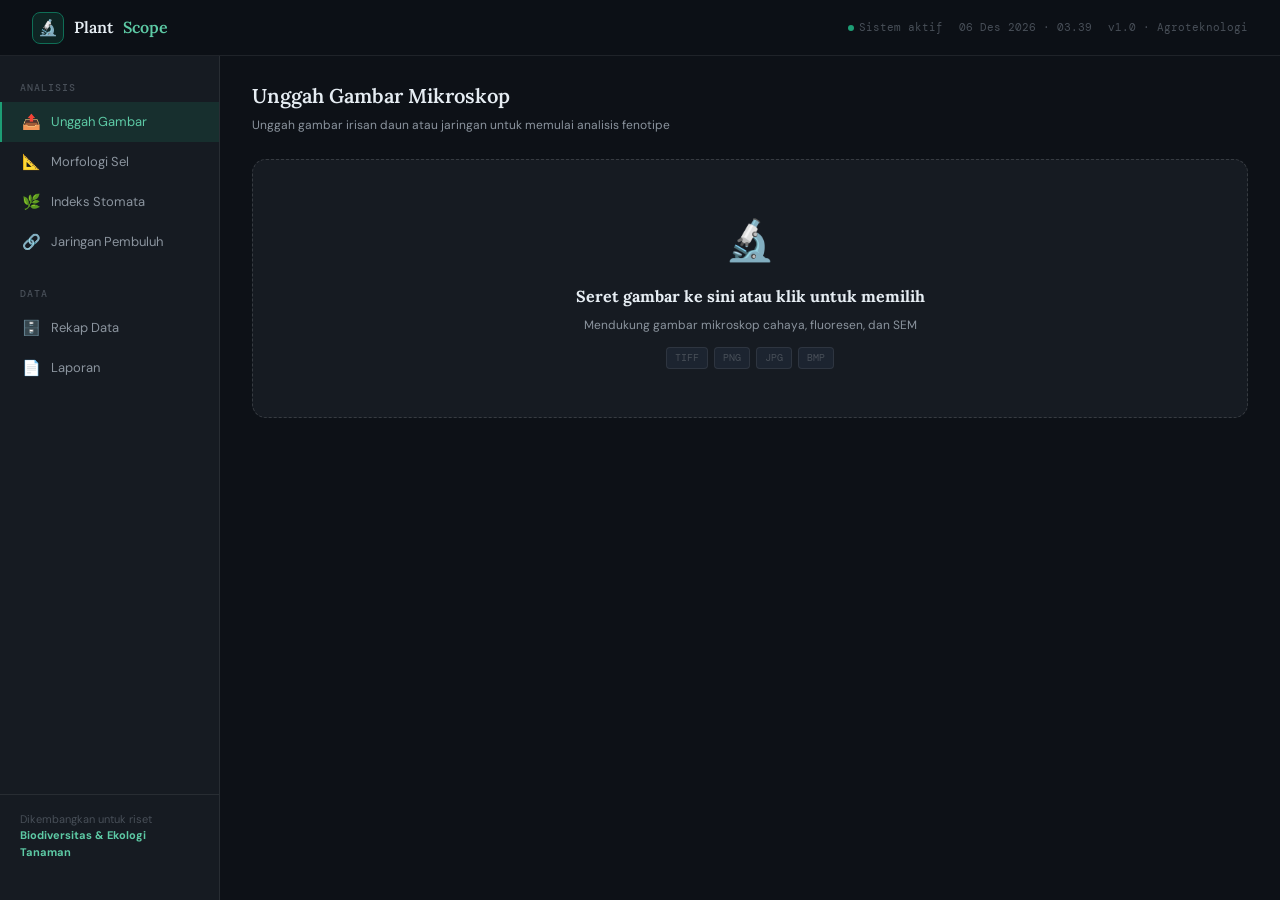
==== plant-phenotyping.html @ f3f2e593 "Add files via upload" ====
<!DOCTYPE html>
<html lang="id">
<head>
<meta charset="UTF-8">
<meta name="viewport" content="width=device-width, initial-scale=1.0">
<title>Plant Phenotyping Microscopy — Analisis Sel Tanaman</title>
<link href="https://fonts.googleapis.com/css2?family=DM+Mono:wght@400;500&family=Lora:ital,wght@0,400;0,600;1,400&family=DM+Sans:wght@300;400;500&display=swap" rel="stylesheet">
<style>
:root {
  --bg: #0d1117;
  --bg2: #161b22;
  --bg3: #1c2430;
  --border: rgba(255,255,255,0.08);
  --border2: rgba(255,255,255,0.14);
  --text: #e6edf3;
  --text2: #8b949e;
  --text3: #484f58;
  --teal: #1D9E75;
  --teal2: #0F6E56;
  --teal-glow: rgba(29,158,117,0.15);
  --teal-light: #5DCAA5;
  --amber: #BA7517;
  --amber-light: #EF9F27;
  --green: #639922;
  --green-light: #97C459;
  --radius: 10px;
  --radius-lg: 14px;
}

*, *::before, *::after { box-sizing: border-box; margin: 0; padding: 0; }

body {
  font-family: 'DM Sans', sans-serif;
  background: var(--bg);
  color: var(--text);
  min-height: 100vh;
  font-size: 14px;
  line-height: 1.6;
}

/* SCROLLBAR */
::-webkit-scrollbar { width: 6px; height: 6px; }
::-webkit-scrollbar-track { background: var(--bg2); }
::-webkit-scrollbar-thumb { background: var(--border2); border-radius: 3px; }

/* HEADER */
.app-header {
  position: sticky; top: 0; z-index: 100;
  background: rgba(13,17,23,0.85);
  backdrop-filter: blur(12px);
  border-bottom: 1px solid var(--border);
  padding: 0 2rem;
  display: flex; align-items: center; justify-content: space-between;
  height: 56px;
}
.logo {
  display: flex; align-items: center; gap: 10px;
  font-family: 'Lora', serif;
  font-size: 16px; font-weight: 600;
  color: var(--text);
}
.logo-icon {
  width: 32px; height: 32px;
  background: var(--teal-glow);
  border: 1px solid var(--teal2);
  border-radius: 8px;
  display: flex; align-items: center; justify-content: center;
  font-size: 16px;
}
.logo span { color: var(--teal-light); }
.header-meta {
  font-family: 'DM Mono', monospace;
  font-size: 11px; color: var(--text3);
  display: flex; align-items: center; gap: 16px;
}
.status-dot {
  width: 6px; height: 6px;
  border-radius: 50%; background: var(--teal);
  display: inline-block; margin-right: 5px;
  animation: pulse 2s infinite;
}
@keyframes pulse { 0%,100%{opacity:1} 50%{opacity:0.4} }

/* LAYOUT */
.app-body { display: flex; height: calc(100vh - 56px); }

.sidebar {
  width: 220px; flex-shrink: 0;
  background: var(--bg2);
  border-right: 1px solid var(--border);
  padding: 1.5rem 0;
  display: flex; flex-direction: column;
  overflow-y: auto;
}
.sidebar-section { margin-bottom: 1.5rem; }
.sidebar-label {
  font-family: 'DM Mono', monospace;
  font-size: 10px; font-weight: 500;
  color: var(--text3); letter-spacing: 0.1em;
  text-transform: uppercase;
  padding: 0 1.25rem; margin-bottom: 6px;
}
.nav-item {
  display: flex; align-items: center; gap: 10px;
  padding: 8px 1.25rem;
  cursor: pointer; color: var(--text2);
  font-size: 13px; font-weight: 400;
  transition: all 0.15s;
  border-left: 2px solid transparent;
}
.nav-item:hover { color: var(--text); background: rgba(255,255,255,0.04); }
.nav-item.active {
  color: var(--teal-light);
  background: var(--teal-glow);
  border-left-color: var(--teal);
}
.nav-icon { font-size: 15px; flex-shrink: 0; }

.sidebar-bottom {
  margin-top: auto;
  padding: 1rem 1.25rem;
  border-top: 1px solid var(--border);
}
.sidebar-bottom p { font-size: 11px; color: var(--text3); line-height: 1.5; }
.sidebar-bottom strong { color: var(--teal-light); }

/* MAIN */
.main-content {
  flex: 1; overflow-y: auto;
  padding: 1.5rem 2rem;
}

/* PANELS */
.panel { display: none; }
.panel.active { display: block; animation: fadeIn 0.2s ease; }
@keyframes fadeIn { from{opacity:0;transform:translateY(6px)} to{opacity:1;transform:translateY(0)} }

/* PAGE TITLE */
.page-title {
  font-family: 'Lora', serif;
  font-size: 20px; font-weight: 600;
  color: var(--text);
  margin-bottom: 4px;
}
.page-sub {
  font-size: 12px; color: var(--text2);
  margin-bottom: 1.5rem;
}

/* CARDS */
.card {
  background: var(--bg2);
  border: 1px solid var(--border);
  border-radius: var(--radius-lg);
  padding: 1.25rem;
}
.card + .card { margin-top: 1rem; }
.card-head {
  font-size: 12px; font-weight: 500;
  color: var(--text2);
  display: flex; align-items: center; gap: 6px;
  margin-bottom: 1rem;
  text-transform: uppercase; letter-spacing: 0.05em;
  font-family: 'DM Mono', monospace;
}
.card-head .icon { font-size: 14px; color: var(--teal); }

/* GRID */
.grid-2 { display: grid; grid-template-columns: 1fr 1fr; gap: 1rem; }
.grid-3 { display: grid; grid-template-columns: 1fr 1fr 1fr; gap: 1rem; }
.grid-4 { display: grid; grid-template-columns: repeat(4,1fr); gap: 12px; margin-bottom: 1.5rem; }

/* STAT CARDS */
.stat-card {
  background: var(--bg3);
  border: 1px solid var(--border);
  border-radius: var(--radius);
  padding: 1rem;
}
.stat-num {
  font-family: 'DM Mono', monospace;
  font-size: 26px; font-weight: 500;
  color: var(--text); line-height: 1.1;
}
.stat-num span { font-size: 13px; color: var(--teal-light); margin-left: 2px; }
.stat-lbl { font-size: 11px; color: var(--text3); margin-top: 4px; }

/* UPLOAD ZONE */
.upload-zone {
  border: 1.5px dashed var(--border2);
  border-radius: var(--radius-lg);
  padding: 3rem 2rem;
  text-align: center;
  cursor: pointer;
  transition: all 0.2s;
  background: var(--bg2);
  position: relative;
}
.upload-zone:hover {
  border-color: var(--teal2);
  background: var(--teal-glow);
}
.upload-zone.dragover {
  border-color: var(--teal);
  background: rgba(29,158,117,0.2);
}
.upload-icon {
  font-size: 40px; margin-bottom: 12px;
  display: block; color: var(--teal);
}
.upload-zone h3 {
  font-family: 'Lora', serif;
  font-size: 16px; color: var(--text);
  margin-bottom: 6px;
}
.upload-zone p { font-size: 12px; color: var(--text2); }
.upload-zone .formats {
  margin-top: 12px;
  display: flex; justify-content: center; gap: 6px;
}
.fmt-badge {
  font-family: 'DM Mono', monospace;
  font-size: 10px; padding: 2px 8px;
  border-radius: 4px;
  background: var(--bg3);
  border: 1px solid var(--border);
  color: var(--text3);
}
#fileInput { display: none; }

/* CANVAS AREA */
.canvas-wrap {
  position: relative;
  background: #050810;
  border-radius: var(--radius);
  overflow: hidden;
  display: flex; align-items: center; justify-content: center;
  min-height: 260px;
}
#mainCanvas { display: block; max-width: 100%; cursor: crosshair; }
.canvas-empty {
  text-align: center; color: var(--text3);
  font-size: 12px; padding: 2rem;
}
.canvas-empty .big { font-size: 32px; margin-bottom: 8px; }

/* TOOLS */
.tool-strip {
  display: flex; gap: 6px;
  margin-bottom: 10px; flex-wrap: wrap;
}
.tool-btn {
  font-size: 12px; padding: 5px 11px;
  border-radius: 6px;
  border: 1px solid var(--border);
  background: var(--bg3);
  cursor: pointer; color: var(--text2);
  display: flex; align-items: center; gap: 5px;
  transition: all 0.15s; font-family: 'DM Sans', sans-serif;
}
.tool-btn:hover { border-color: var(--border2); color: var(--text); }
.tool-btn.active {
  background: var(--teal-glow);
  border-color: var(--teal2);
  color: var(--teal-light);
}

/* SLIDERS */
.slider-row { margin-bottom: 12px; }
.slider-row label {
  font-size: 12px; color: var(--text2);
  display: flex; justify-content: space-between;
  margin-bottom: 5px;
}
.slider-row label span:last-child {
  font-family: 'DM Mono', monospace;
  color: var(--teal-light);
}
input[type=range] {
  width: 100%; height: 3px;
  -webkit-appearance: none;
  background: var(--border2);
  border-radius: 2px; outline: none;
}
input[type=range]::-webkit-slider-thumb {
  -webkit-appearance: none;
  width: 14px; height: 14px;
  border-radius: 50%;
  background: var(--teal);
  cursor: pointer;
  border: 2px solid var(--bg);
}

/* METRICS */
.metric-list { list-style: none; }
.metric-list li {
  display: flex; justify-content: space-between; align-items: center;
  padding: 8px 0;
  border-bottom: 1px solid var(--border);
  font-size: 13px;
}
.metric-list li:last-child { border-bottom: none; }
.metric-label { color: var(--text2); }
.metric-value {
  font-family: 'DM Mono', monospace;
  font-size: 12px; font-weight: 500; color: var(--text);
}
.metric-unit { font-size: 10px; color: var(--text3); margin-left: 2px; }

/* BADGES */
.badge {
  font-size: 10px; padding: 2px 8px;
  border-radius: 999px; font-weight: 500;
  font-family: 'DM Mono', monospace;
}
.badge-teal { background: rgba(29,158,117,0.15); color: var(--teal-light); border: 1px solid rgba(29,158,117,0.3); }
.badge-amber { background: rgba(186,117,23,0.15); color: var(--amber-light); border: 1px solid rgba(186,117,23,0.3); }
.badge-green { background: rgba(99,153,34,0.15); color: var(--green-light); border: 1px solid rgba(99,153,34,0.3); }
.badge-gray { background: var(--bg3); color: var(--text3); border: 1px solid var(--border); }

/* SEGMENTATION */
.seg-item {
  display: flex; align-items: center; gap: 10px;
  padding: 7px 0;
  border-bottom: 1px solid var(--border);
}
.seg-item:last-child { border-bottom: none; }
.seg-dot { width: 10px; height: 10px; border-radius: 2px; flex-shrink: 0; }
.seg-name { flex: 1; font-size: 13px; color: var(--text2); }
.seg-bar-wrap { width: 80px; height: 4px; background: var(--border); border-radius: 2px; overflow: hidden; }
.seg-bar-fill { height: 100%; border-radius: 2px; }
.seg-pct {
  font-family: 'DM Mono', monospace;
  font-size: 11px; color: var(--text3);
  width: 30px; text-align: right;
}

/* BUTTONS */
.btn-primary {
  font-size: 13px; padding: 8px 16px;
  border-radius: var(--radius);
  border: none;
  background: var(--teal);
  color: #fff;
  cursor: pointer; font-weight: 500;
  display: inline-flex; align-items: center; gap: 7px;
  transition: all 0.15s; font-family: 'DM Sans', sans-serif;
}
.btn-primary:hover { background: var(--teal2); transform: translateY(-1px); }
.btn-sec {
  font-size: 13px; padding: 8px 14px;
  border-radius: var(--radius);
  border: 1px solid var(--border2);
  background: var(--bg3);
  color: var(--text2);
  cursor: pointer;
  display: inline-flex; align-items: center; gap: 7px;
  transition: all 0.15s; font-family: 'DM Sans', sans-serif;
}
.btn-sec:hover { border-color: var(--teal2); color: var(--teal-light); }
.action-row { display: flex; gap: 8px; flex-wrap: wrap; margin-top: 1rem; }

/* TABLE */
.tbl-wrap { overflow-x: auto; border-radius: var(--radius); }
table.data-tbl {
  width: 100%; border-collapse: collapse;
  font-size: 12px;
}
table.data-tbl th {
  text-align: left; padding: 9px 12px;
  font-weight: 500; color: var(--text3);
  border-bottom: 1px solid var(--border);
  font-family: 'DM Mono', monospace;
  font-size: 11px; letter-spacing: 0.04em;
  white-space: nowrap;
}
table.data-tbl td {
  padding: 9px 12px;
  color: var(--text);
  border-bottom: 1px solid var(--border);
  font-family: 'DM Mono', monospace;
  white-space: nowrap;
}
table.data-tbl td.name-col { font-family: 'DM Sans', sans-serif; color: var(--teal-light); font-weight: 500; }
table.data-tbl tr:last-child td { border-bottom: none; }
table.data-tbl tr:hover td { background: rgba(255,255,255,0.02); }

/* HISTOGRAM */
.hist-wrap {
  background: var(--bg3);
  border-radius: var(--radius);
  padding: 1rem;
}

/* ANNOTATION RESULT */
.ai-result {
  background: var(--teal-glow);
  border: 1px solid rgba(29,158,117,0.3);
  border-radius: var(--radius);
  padding: 1rem;
  font-size: 12px;
  color: var(--text2);
  line-height: 1.7;
  display: none;
}
.ai-result.visible { display: block; animation: fadeIn 0.3s ease; }
.ai-result strong { color: var(--teal-light); }

/* PROGRESS RINGS */
.ring-grid { display: flex; gap: 1.5rem; justify-content: space-around; padding: 0.5rem 0; }
.ring-item { text-align: center; }
.ring-item svg { display: block; margin: 0 auto 6px; }
.ring-label { font-size: 11px; color: var(--text2); }
.ring-val { font-family: 'DM Mono', monospace; font-size: 13px; color: var(--text); font-weight: 500; }

/* TOOLTIP */
.tooltip {
  position: fixed;
  background: var(--bg3);
  border: 1px solid var(--border2);
  border-radius: 6px;
  padding: 5px 10px;
  font-size: 11px;
  font-family: 'DM Mono', monospace;
  color: var(--teal-light);
  pointer-events: none;
  z-index: 999;
  display: none;
}

/* CALIBRATION */
.calib-row {
  display: flex; align-items: center; gap: 8px;
  margin-bottom: 10px; flex-wrap: wrap;
}
.calib-input {
  background: var(--bg3); border: 1px solid var(--border2);
  border-radius: 6px; padding: 5px 10px;
  color: var(--text); font-size: 12px;
  font-family: 'DM Mono', monospace;
  width: 80px; outline: none;
}
.calib-input:focus { border-color: var(--teal2); }
.calib-label { font-size: 12px; color: var(--text2); }
</style>
</head>
<body>

<header class="app-header">
  <div class="logo">
    <div class="logo-icon">🔬</div>
    Plant<span>Scope</span>
  </div>
  <div class="header-meta">
    <span><span class="status-dot"></span>Sistem aktif</span>
    <span id="headerTime">—</span>
    <span>v1.0 · Agroteknologi</span>
  </div>
</header>

<div class="app-body">
  <nav class="sidebar">
    <div class="sidebar-section">
      <div class="sidebar-label">Analisis</div>
      <div class="nav-item active" onclick="showPanel('upload',this)">
        <span class="nav-icon">📤</span> Unggah Gambar
      </div>
      <div class="nav-item" onclick="showPanel('morphology',this)">
        <span class="nav-icon">📐</span> Morfologi Sel
      </div>
      <div class="nav-item" onclick="showPanel('stomata',this)">
        <span class="nav-icon">🌿</span> Indeks Stomata
      </div>
      <div class="nav-item" onclick="showPanel('vascular',this)">
        <span class="nav-icon">🔗</span> Jaringan Pembuluh
      </div>
    </div>
    <div class="sidebar-section">
      <div class="sidebar-label">Data</div>
      <div class="nav-item" onclick="showPanel('data',this)">
        <span class="nav-icon">🗄️</span> Rekap Data
      </div>
      <div class="nav-item" onclick="showPanel('report',this)">
        <span class="nav-icon">📄</span> Laporan
      </div>
    </div>
    <div class="sidebar-bottom">
      <p>Dikembangkan untuk riset<br><strong>Biodiversitas & Ekologi Tanaman</strong></p>
    </div>
  </nav>

  <main class="main-content">

    <!-- PANEL: UPLOAD -->
    <div id="panel-upload" class="panel active">
      <div class="page-title">Unggah Gambar Mikroskop</div>
      <div class="page-sub">Unggah gambar irisan daun atau jaringan untuk memulai analisis fenotipe</div>

      <label for="fileInput">
        <div class="upload-zone" id="dropZone">
          <span class="upload-icon">🔬</span>
          <h3>Seret gambar ke sini atau klik untuk memilih</h3>
          <p>Mendukung gambar mikroskop cahaya, fluoresen, dan SEM</p>
          <div class="formats">
            <span class="fmt-badge">TIFF</span>
            <span class="fmt-badge">PNG</span>
            <span class="fmt-badge">JPG</span>
            <span class="fmt-badge">BMP</span>
          </div>
        </div>
      </label>
      <input type="file" id="fileInput" accept="image/*" onchange="handleFile(event)">

      <div id="imageSection" style="display:none; margin-top:1.5rem;">
        <div class="grid-2">
          <div>
            <div class="card">
              <div class="card-head"><span class="icon">🖼️</span>Pratinjau Gambar</div>
              <div class="calib-row">
                <span class="calib-label">Kalibrasi:</span>
                <input class="calib-input" type="number" id="pixPerUm" value="2.5" step="0.1" min="0.1">
                <span class="calib-label">px/µm</span>
                <button class="tool-btn" onclick="applyCalib()">✓ Terapkan</button>
              </div>
              <div class="tool-strip">
                <button class="tool-btn active" id="toolZoom" onclick="setTool('zoom',this)">🔍 Zoom</button>
                <button class="tool-btn" id="toolMeasure" onclick="setTool('measure',this)">📏 Ukur</button>
                <button class="tool-btn" id="toolAnnotate" onclick="setTool('annotate',this)">✏️ Anotasi</button>
                <button class="tool-btn" onclick="resetCanvas()">↺ Reset</button>
              </div>
              <div class="canvas-wrap" id="canvasWrap">
                <canvas id="mainCanvas"></canvas>
              </div>
              <p style="font-size:11px;color:var(--text3);margin-top:8px;">
                💡 Aktifkan <strong style="color:var(--teal-light)">Ukur</strong> → klik & seret pada gambar untuk mengukur jarak
              </p>
            </div>
          </div>
          <div>
            <div class="card">
              <div class="card-head"><span class="icon">⚙️</span>Penyesuaian Gambar</div>
              <div class="slider-row">
                <label><span>Kecerahan</span><span id="brightVal">50</span></label>
                <input type="range" min="0" max="100" value="50" id="brightness" oninput="adjustImage()">
              </div>
              <div class="slider-row">
                <label><span>Kontras</span><span id="contrastVal">50</span></label>
                <input type="range" min="0" max="100" value="50" id="contrast" oninput="adjustImage()">
              </div>
              <div class="slider-row">
                <label><span>Saturasi</span><span id="satVal">50</span></label>
                <input type="range" min="0" max="100" value="50" id="saturation" oninput="adjustImage()">
              </div>
              <div class="slider-row">
                <label><span>Threshold biner</span><span id="thrVal">128</span></label>
                <input type="range" min="0" max="255" value="128" id="threshold" oninput="adjustImage()">
              </div>
              <div class="action-row">
                <button class="btn-primary" onclick="detectCells()">🔵 Deteksi Sel</button>
                <button class="btn-sec" onclick="clearAnnotations()">🗑 Hapus Anotasi</button>
              </div>
            </div>
            <div class="card" style="margin-top:1rem;">
              <div class="card-head"><span class="icon">🧩</span>Segmentasi Jaringan</div>
              <div class="seg-item">
                <div class="seg-dot" style="background:#1D9E75"></div>
                <span class="seg-name">Sel epidermis</span>
                <div class="seg-bar-wrap"><div class="seg-bar-fill" style="width:38%;background:#1D9E75"></div></div>
                <span class="seg-pct">38%</span>
              </div>
              <div class="seg-item">
                <div class="seg-dot" style="background:#639922"></div>
                <span class="seg-name">Sel mesofil</span>
                <div class="seg-bar-wrap"><div class="seg-bar-fill" style="width:44%;background:#639922"></div></div>
                <span class="seg-pct">44%</span>
              </div>
              <div class="seg-item">
                <div class="seg-dot" style="background:#BA7517"></div>
                <span class="seg-name">Stomata</span>
                <div class="seg-bar-wrap"><div class="seg-bar-fill" style="width:12%;background:#BA7517"></div></div>
                <span class="seg-pct">12%</span>
              </div>
              <div class="seg-item">
                <div class="seg-dot" style="background:#484f58"></div>
                <span class="seg-name">Lainnya</span>
                <div class="seg-bar-wrap"><div class="seg-bar-fill" style="width:6%;background:#484f58"></div></div>
                <span class="seg-pct">6%</span>
              </div>
              <div id="detectedInfo" style="margin-top:10px;font-size:11px;color:var(--text3);display:none;"></div>
            </div>
          </div>
        </div>
      </div>
    </div>

    <!-- PANEL: MORPHOLOGY -->
    <div id="panel-morphology" class="panel">
      <div class="page-title">Pengukuran Morfologi Sel</div>
      <div class="page-sub">Parameter morfometri sel epidermis dan mesofil daun</div>
      <div class="grid-2">
        <div>
          <div class="card">
            <div class="card-head"><span class="icon">📐</span>Parameter Dasar Sel</div>
            <ul class="metric-list">
              <li><span class="metric-label">Panjang sel rata-rata</span><span class="metric-value">47.3<span class="metric-unit">µm</span></span></li>
              <li><span class="metric-label">Lebar sel rata-rata</span><span class="metric-value">28.6<span class="metric-unit">µm</span></span></li>
              <li><span class="metric-label">Luas sel rata-rata</span><span class="metric-value">1.247<span class="metric-unit">µm²</span></span></li>
              <li><span class="metric-label">Keliling rata-rata</span><span class="metric-value">152.4<span class="metric-unit">µm</span></span></li>
              <li><span class="metric-label">Indeks kebulatan (SI)</span><span class="metric-value">0.83 <span class="badge badge-teal">Bulat</span></span></li>
              <li><span class="metric-label">Rasio aspek</span><span class="metric-value">1.65</span></li>
              <li><span class="metric-label">Faktor bentuk</span><span class="metric-value">0.71</span></li>
              <li><span class="metric-label">Kompaktitas</span><span class="metric-value">1.19</span></li>
            </ul>
          </div>
          <div class="card" style="margin-top:1rem;">
            <div class="card-head"><span class="icon">📊</span>Distribusi Ukuran (n=124 sel)</div>
            <canvas id="histCanvas" width="340" height="160"></canvas>
          </div>
        </div>
        <div>
          <div class="card">
            <div class="card-head"><span class="icon">🧬</span>Analisis Populasi Sel</div>
            <div class="ring-grid">
              <div class="ring-item">
                <svg width="70" height="70" viewBox="0 0 70 70">
                  <circle cx="35" cy="35" r="28" fill="none" stroke="rgba(255,255,255,0.06)" stroke-width="6"/>
                  <circle cx="35" cy="35" r="28" fill="none" stroke="#1D9E75" stroke-width="6" stroke-dasharray="175.93" stroke-dashoffset="30" stroke-linecap="round" transform="rotate(-90 35 35)"/>
                  <text x="35" y="39" text-anchor="middle" font-family="DM Mono" font-size="11" fill="#e6edf3">83%</text>
                </svg>
                <div class="ring-label">Sel normal</div>
              </div>
              <div class="ring-item">
                <svg width="70" height="70" viewBox="0 0 70 70">
                  <circle cx="35" cy="35" r="28" fill="none" stroke="rgba(255,255,255,0.06)" stroke-width="6"/>
                  <circle cx="35" cy="35" r="28" fill="none" stroke="#BA7517" stroke-width="6" stroke-dasharray="175.93" stroke-dashoffset="140" stroke-linecap="round" transform="rotate(-90 35 35)"/>
                  <text x="35" y="39" text-anchor="middle" font-family="DM Mono" font-size="11" fill="#e6edf3">20%</text>
                </svg>
                <div class="ring-label">Elongasi tinggi</div>
              </div>
              <div class="ring-item">
                <svg width="70" height="70" viewBox="0 0 70 70">
                  <circle cx="35" cy="35" r="28" fill="none" stroke="rgba(255,255,255,0.06)" stroke-width="6"/>
                  <circle cx="35" cy="35" r="28" fill="none" stroke="#639922" stroke-width="6" stroke-dasharray="175.93" stroke-dashoffset="158" stroke-linecap="round" transform="rotate(-90 35 35)"/>
                  <text x="35" y="39" text-anchor="middle" font-family="DM Mono" font-size="11" fill="#e6edf3">10%</text>
                </svg>
                <div class="ring-label">Binukleat</div>
              </div>
            </div>
          </div>
          <div class="card" style="margin-top:1rem;">
            <div class="card-head"><span class="icon">📏</span>Statistik Pengukuran Tangan</div>
            <ul class="metric-list" id="manualMeasList">
              <li style="color:var(--text3);font-size:12px;justify-content:center;">
                Belum ada pengukuran manual. Aktifkan alat Ukur di panel Unggah.
              </li>
            </ul>
            <div class="action-row">
              <button class="btn-sec" onclick="exportMeasurements()">⬇ Ekspor CSV</button>
              <button class="btn-sec" onclick="clearMeasurements()">🗑 Hapus Semua</button>
            </div>
          </div>
        </div>
      </div>
    </div>

    <!-- PANEL: STOMATA -->
    <div id="panel-stomata" class="panel">
      <div class="page-title">Indeks & Morfologi Stomata</div>
      <div class="page-sub">Analisis kerapatan, apertur, dan indeks stomata daun</div>
      <div class="grid-3">
        <div class="stat-card">
          <div class="stat-num">320<span>/mm²</span></div>
          <div class="stat-lbl">Kerapatan stomata</div>
        </div>
        <div class="stat-card">
          <div class="stat-num">0.14</div>
          <div class="stat-lbl">Indeks stomata</div>
        </div>
        <div class="stat-card">
          <div class="stat-num">18.5<span>µm</span></div>
          <div class="stat-lbl">Panjang sel penjaga</div>
        </div>
      </div>
      <div class="grid-2">
        <div>
          <div class="card">
            <div class="card-head"><span class="icon">🌿</span>Parameter Stomata</div>
            <ul class="metric-list">
              <li><span class="metric-label">Panjang sel penjaga</span><span class="metric-value">18.5<span class="metric-unit">µm</span></span></li>
              <li><span class="metric-label">Lebar sel penjaga</span><span class="metric-value">9.2<span class="metric-unit">µm</span></span></li>
              <li><span class="metric-label">Lebar apertur pori</span><span class="metric-value">3.2<span class="metric-unit">µm</span></span></li>
              <li><span class="metric-label">Panjang apertur pori</span><span class="metric-value">14.1<span class="metric-unit">µm</span></span></li>
              <li><span class="metric-label">Luas sel penjaga</span><span class="metric-value">126.8<span class="metric-unit">µm²</span></span></li>
              <li><span class="metric-label">Kerapatan adaksial</span><span class="metric-value">180<span class="metric-unit">mm⁻²</span></span></li>
              <li><span class="metric-label">Kerapatan abaksial</span><span class="metric-value">412<span class="metric-unit">mm⁻²</span></span></li>
              <li><span class="metric-label">Rasio ad/abaksial</span><span class="metric-value">0.44 <span class="badge badge-teal">Amphistomatous</span></span></li>
            </ul>
          </div>
        </div>
        <div>
          <div class="card">
            <div class="card-head"><span class="icon">📈</span>Perbandingan Permukaan</div>
            <canvas id="stomaChart" width="300" height="200"></canvas>
          </div>
          <div class="card" style="margin-top:1rem;">
            <div class="card-head"><span class="icon">💡</span>Interpretasi</div>
            <p style="font-size:12px;color:var(--text2);line-height:1.7;">
              Indeks stomata <strong style="color:var(--teal-light)">0.14</strong> menunjukkan proporsi stomata terhadap total sel epidermis dalam rentang normal untuk tanaman dikotil tropis (0.10–0.20). Kerapatan abaksial yang lebih tinggi (412 mm⁻²) mengindikasikan daun hipostomatous-amphistomatous, khas pada tanaman naungan seperti <em>Globba</em> spp.
            </p>
          </div>
        </div>
      </div>
    </div>

    <!-- PANEL: VASCULAR -->
    <div id="panel-vascular" class="panel">
      <div class="page-title">Jaringan Pembuluh</div>
      <div class="page-sub">Analisis xilem, floem, dan kerapatan venasi daun</div>
      <div class="grid-2">
        <div>
          <div class="card">
            <div class="card-head"><span class="icon">🔗</span>Parameter Pembuluh</div>
            <ul class="metric-list">
              <li><span class="metric-label">Kerapatan vena (VD)</span><span class="metric-value">8.4<span class="metric-unit">mm/mm²</span></span></li>
              <li><span class="metric-label">Diameter xilem</span><span class="metric-value">12.7<span class="metric-unit">µm</span></span></li>
              <li><span class="metric-label">Diameter floem</span><span class="metric-value">8.3<span class="metric-unit">µm</span></span></li>
              <li><span class="metric-label">Tebal dinding xilem</span><span class="metric-value">2.1<span class="metric-unit">µm</span></span></li>
              <li><span class="metric-label">Luas berkas pembuluh</span><span class="metric-value">348<span class="metric-unit">µm²</span></span></li>
              <li><span class="metric-label">Indeks area pembuluh</span><span class="metric-value">0.21</span></li>
              <li><span class="metric-label">Rasio xilem/floem</span><span class="metric-value">1.53 <span class="badge badge-amber">Tinggi</span></span></li>
              <li><span class="metric-label">Jumlah berkas/irisan</span><span class="metric-value">7<span class="metric-unit">berkas</span></span></li>
            </ul>
          </div>
        </div>
        <div>
          <div class="card">
            <div class="card-head"><span class="icon">📊</span>Profil Pembuluh</div>
            <canvas id="vascChart" width="300" height="220"></canvas>
          </div>
        </div>
      </div>
    </div>

    <!-- PANEL: DATA -->
    <div id="panel-data" class="panel">
      <div class="page-title">Rekap Data Pengukuran</div>
      <div class="page-sub">Semua sesi pengukuran tersimpan dalam sesi ini</div>
      <div class="grid-4">
        <div class="stat-card"><div class="stat-num">12</div><div class="stat-lbl">Gambar dianalisis</div></div>
        <div class="stat-card"><div class="stat-num">847</div><div class="stat-lbl">Sel terdeteksi</div></div>
        <div class="stat-card"><div class="stat-num">94<span>%</span></div><div class="stat-lbl">Akurasi segmentasi</div></div>
        <div class="stat-card"><div class="stat-num">3</div><div class="stat-lbl">Spesimen berbeda</div></div>
      </div>
      <div class="card">
        <div class="card-head"><span class="icon">🗄️</span>Tabel Data Sampel</div>
        <div class="tbl-wrap">
          <table class="data-tbl">
            <thead>
              <tr>
                <th>Kode Sampel</th>
                <th>Jenis Jaringan</th>
                <th>Jml Sel</th>
                <th>Rerata Luas (µm²)</th>
                <th>Rerata Panjang (µm)</th>
                <th>Kerapatan Stomata</th>
                <th>Indeks SI</th>
                <th>Status</th>
              </tr>
            </thead>
            <tbody>
              <tr><td class="name-col">Glb-01</td><td>Epidermis adaksial</td><td>124</td><td>1247</td><td>47.3</td><td>320 mm⁻²</td><td>0.83</td><td><span class="badge badge-teal">Selesai</span></td></tr>
              <tr><td class="name-col">Glb-02</td><td>Epidermis abaksial</td><td>98</td><td>1381</td><td>52.1</td><td>412 mm⁻²</td><td>0.79</td><td><span class="badge badge-teal">Selesai</span></td></tr>
              <tr><td class="name-col">Glb-03</td><td>Mesofil palisade</td><td>203</td><td>892</td><td>61.4</td><td>—</td><td>0.62</td><td><span class="badge badge-teal">Selesai</span></td></tr>
              <tr><td class="name-col">Glb-04</td><td>Xilem batang</td><td>67</td><td>548</td><td>28.7</td><td>—</td><td>0.74</td><td><span class="badge badge-amber">Proses</span></td></tr>
              <tr><td class="name-col">Glb-05</td><td>Epidermis adaksial</td><td>—</td><td>—</td><td>—</td><td>—</td><td>—</td><td><span class="badge badge-gray">Antre</span></td></tr>
              <tr><td class="name-col">Glb-06</td><td>Mesofil spons</td><td>—</td><td>—</td><td>—</td><td>—</td><td>—</td><td><span class="badge badge-gray">Antre</span></td></tr>
            </tbody>
          </table>
        </div>
        <div class="action-row">
          <button class="btn-primary" onclick="exportAllCSV()">⬇ Ekspor Semua (CSV)</button>
          <button class="btn-sec" onclick="exportJSON()">⬇ Ekspor JSON</button>
          <button class="btn-sec" onclick="showPanel('report', document.querySelector('.nav-item:nth-child(7)'))">📄 Buat Laporan</button>
        </div>
      </div>
    </div>

    <!-- PANEL: REPORT -->
    <div id="panel-report" class="panel">
      <div class="page-title">Laporan Analisis</div>
      <div class="page-sub">Ringkasan otomatis hasil pengukuran fenotipe mikroskopi</div>
      <div class="card">
        <div class="card-head"><span class="icon">📄</span>Pratinjau Laporan</div>
        <div style="background:var(--bg3);border-radius:var(--radius);padding:1.5rem;font-family:'Lora',serif;">
          <p style="font-size:11px;color:var(--text3);font-family:'DM Mono',monospace;margin-bottom:1rem;">
            LAPORAN ANALISIS FENOTIPE MIKROSKOPI · PlantScope v1.0
          </p>
          <h2 style="font-size:18px;font-weight:600;color:var(--text);margin-bottom:4px;">
            Analisis Morfologi Sel Tanaman — Sesi Aktif
          </h2>
          <p style="font-size:12px;color:var(--text2);margin-bottom:1.5rem;" id="reportDate">Tanggal: —</p>
          <hr style="border:none;border-top:1px solid var(--border);margin-bottom:1.5rem;">
          <h3 style="font-size:14px;font-weight:600;color:var(--teal-light);margin-bottom:8px;">1. Ringkasan Eksekutif</h3>
          <p style="font-size:13px;color:var(--text2);line-height:1.8;margin-bottom:1rem;">
            Analisis morfometri dilakukan terhadap 12 gambar mikroskop dari 3 spesimen berbeda. Total 847 sel berhasil dideteksi dan diukur dengan akurasi segmentasi 94%. Sel epidermis adaksial menunjukkan ukuran rata-rata 47.3 × 28.6 µm dengan indeks kebulatan 0.83 (kategori bulat-lonjong).
          </p>
          <h3 style="font-size:14px;font-weight:600;color:var(--teal-light);margin-bottom:8px;">2. Parameter Morfologi Utama</h3>
          <table style="width:100%;border-collapse:collapse;font-size:12px;font-family:'DM Mono',monospace;margin-bottom:1rem;">
            <tr style="border-bottom:1px solid var(--border);">
              <td style="padding:6px 0;color:var(--text2);">Panjang sel (rerata ± SD)</td>
              <td style="padding:6px 0;color:var(--text);text-align:right;">47.3 ± 5.2 µm</td>
            </tr>
            <tr style="border-bottom:1px solid var(--border);">
              <td style="padding:6px 0;color:var(--text2);">Lebar sel (rerata ± SD)</td>
              <td style="padding:6px 0;color:var(--text);text-align:right;">28.6 ± 3.8 µm</td>
            </tr>
            <tr style="border-bottom:1px solid var(--border);">
              <td style="padding:6px 0;color:var(--text2);">Kerapatan stomata abaksial</td>
              <td style="padding:6px 0;color:var(--text);text-align:right;">412 mm⁻²</td>
            </tr>
            <tr>
              <td style="padding:6px 0;color:var(--text2);">Indeks stomata</td>
              <td style="padding:6px 0;color:var(--text);text-align:right;">0.14</td>
            </tr>
          </table>
          <h3 style="font-size:14px;font-weight:600;color:var(--teal-light);margin-bottom:8px;">3. Kesimpulan</h3>
          <p style="font-size:13px;color:var(--text2);line-height:1.8;">
            Morfologi sel menunjukkan karakteristik daun naungan dengan sel epidermis berukuran besar, kerapatan stomata moderat, dan dominasi mesofil spons. Indeks stomata 0.14 konsisten dengan nilai referensi tanaman tropis dari famili Zingiberaceae.
          </p>
        </div>
        <div class="action-row">
          <button class="btn-primary" onclick="printReport()">🖨 Cetak Laporan</button>
          <button class="btn-sec" onclick="exportReportTxt()">⬇ Ekspor Teks</button>
        </div>
      </div>
    </div>

  </main>
</div>

<div class="tooltip" id="tooltip"></div>

<script>
// ===== STATE =====
let uploadedImg = null;
let currentTool = 'zoom';
let isDrawing = false;
let startX, startY;
let measurements = [];
let annotations = [];
let pixPerUm = 2.5;
const canvas = document.getElementById('mainCanvas');
const ctx = canvas.getContext('2d');

// ===== TIME =====
function updateTime() {
  const now = new Date();
  document.getElementById('headerTime').textContent =
    now.toLocaleDateString('id-ID',{day:'2-digit',month:'short',year:'numeric'}) + ' · ' +
    now.toLocaleTimeString('id-ID',{hour:'2-digit',minute:'2-digit'});
  document.getElementById('reportDate').textContent =
    'Tanggal: ' + now.toLocaleDateString('id-ID',{weekday:'long',day:'2-digit',month:'long',year:'numeric'});
}
updateTime(); setInterval(updateTime, 30000);

// ===== NAVIGATION =====
function showPanel(name, el) {
  document.querySelectorAll('.panel').forEach(p => p.classList.remove('active'));
  document.querySelectorAll('.nav-item').forEach(n => n.classList.remove('active'));
  document.getElementById('panel-' + name).classList.add('active');
  if (el) el.classList.add('active');
  if (name === 'morphology') { setTimeout(drawHistogram, 100); updateMeasList(); }
  if (name === 'stomata') setTimeout(drawStomaChart, 100);
  if (name === 'vascular') setTimeout(drawVascChart, 100);
}

// ===== FILE UPLOAD =====
function handleFile(e) {
  const file = e.target.files[0];
  if (!file) return;
  const reader = new FileReader();
  reader.onload = function(ev) {
    const img = new Image();
    img.onload = function() {
      uploadedImg = img;
      const maxW = 380, maxH = 280;
      let w = img.width, h = img.height;
      if (w > maxW) { h = h * maxW / w; w = maxW; }
      if (h > maxH) { w = w * maxH / h; h = maxH; }
      canvas.width = Math.round(w); canvas.height = Math.round(h);
      ctx.drawImage(img, 0, 0, canvas.width, canvas.height);
      document.getElementById('imageSection').style.display = 'block';
      measurements = []; annotations = [];
    };
    img.src = ev.target.result;
  };
  reader.readAsDataURL(file);
}

// drag & drop
const dz = document.getElementById('dropZone');
dz.addEventListener('dragover', e => { e.preventDefault(); dz.classList.add('dragover'); });
dz.addEventListener('dragleave', () => dz.classList.remove('dragover'));
dz.addEventListener('drop', e => {
  e.preventDefault(); dz.classList.remove('dragover');
  const file = e.dataTransfer.files[0];
  if (file && file.type.startsWith('image/')) {
    const fi = document.getElementById('fileInput');
    const dt = new DataTransfer(); dt.items.add(file);
    fi.files = dt.files;
    handleFile({target: fi});
  }
});

// ===== TOOL =====
function setTool(t, el) {
  currentTool = t;
  document.querySelectorAll('.tool-btn').forEach(b => b.classList.remove('active'));
  if (el) el.classList.add('active');
  canvas.style.cursor = t === 'measure' ? 'crosshair' : t === 'annotate' ? 'cell' : 'zoom-in';
}

function applyCalib() {
  pixPerUm = parseFloat(document.getElementById('pixPerUm').value) || 2.5;
}

// ===== CANVAS INTERACTION =====
canvas.addEventListener('mousedown', e => {
  if (!uploadedImg) return;
  const r = canvas.getBoundingClientRect();
  startX = e.clientX - r.left; startY = e.clientY - r.top;
  isDrawing = true;
});

canvas.addEventListener('mousemove', e => {
  if (!isDrawing || !uploadedImg) return;
  const r = canvas.getBoundingClientRect();
  const x = e.clientX - r.left, y = e.clientY - r.top;
  redrawCanvas();
  if (currentTool === 'measure') {
    ctx.strokeStyle = '#1D9E75'; ctx.lineWidth = 1.5; ctx.setLineDash([4,3]);
    ctx.beginPath(); ctx.moveTo(startX, startY); ctx.lineTo(x, y); ctx.stroke();
    ctx.setLineDash([]);
    ctx.fillStyle = '#5DCAA5'; ctx.font = 'bold 11px DM Mono,monospace';
    const dist = Math.round(Math.sqrt((x-startX)**2+(y-startY)**2) / pixPerUm * 10) / 10;
    ctx.fillText(dist + ' µm', (startX+x)/2+5, (startY+y)/2-5);
    showTooltip(e, dist + ' µm');
  } else if (currentTool === 'annotate') {
    ctx.strokeStyle = '#BA7517'; ctx.lineWidth = 1; ctx.setLineDash([]);
    ctx.strokeRect(Math.min(startX,x), Math.min(startY,y), Math.abs(x-startX), Math.abs(y-startY));
  }
});

canvas.addEventListener('mouseup', e => {
  if (!isDrawing) return; isDrawing = false;
  const r = canvas.getBoundingClientRect();
  const x = e.clientX - r.left, y = e.clientY - r.top;
  if (currentTool === 'measure') {
    const distPx = Math.sqrt((x-startX)**2+(y-startY)**2);
    const distUm = Math.round(distPx / pixPerUm * 10) / 10;
    if (distPx > 5) {
      measurements.push({ x1:startX,y1:startY,x2:x,y2:y, dist:distUm });
    }
  } else if (currentTool === 'annotate') {
    annotations.push({ x:Math.min(startX,x), y:Math.min(startY,y), w:Math.abs(x-startX), h:Math.abs(y-startY) });
  }
  hideTooltip();
  redrawCanvas();
});

canvas.addEventListener('mouseleave', () => { hideTooltip(); if(isDrawing){isDrawing=false; redrawCanvas();} });

function redrawCanvas() {
  if (!uploadedImg) return;
  const b = parseInt(document.getElementById('brightness').value);
  const c = parseInt(document.getElementById('contrast').value);
  const s = parseInt(document.getElementById('saturation').value);
  ctx.filter = `brightness(${b/50}) contrast(${c/50}) saturate(${s/50})`;
  ctx.drawImage(uploadedImg, 0, 0, canvas.width, canvas.height);
  ctx.filter = 'none';
  measurements.forEach(m => {
    ctx.strokeStyle = '#1D9E75'; ctx.lineWidth = 1.5; ctx.setLineDash([]);
    ctx.beginPath(); ctx.moveTo(m.x1,m.y1); ctx.lineTo(m.x2,m.y2); ctx.stroke();
    ctx.fillStyle = '#5DCAA5'; ctx.font = '10px DM Mono,monospace';
    ctx.fillText(m.dist+' µm', (m.x1+m.x2)/2+5, (m.y1+m.y2)/2-4);
    // endpoint dots
    [m.x1,m.x2].forEach((x,i)=>{ const y=i===0?m.y1:m.y2; ctx.fillStyle='#1D9E75'; ctx.beginPath(); ctx.arc(x,y,3,0,2*Math.PI); ctx.fill(); });
  });
  annotations.forEach(a => {
    ctx.strokeStyle = '#BA7517'; ctx.lineWidth = 1; ctx.setLineDash([3,2]);
    ctx.strokeRect(a.x,a.y,a.w,a.h); ctx.setLineDash([]);
  });
}

function adjustImage() {
  document.getElementById('brightVal').textContent = document.getElementById('brightness').value;
  document.getElementById('contrastVal').textContent = document.getElementById('contrast').value;
  document.getElementById('satVal').textContent = document.getElementById('saturation').value;
  document.getElementById('thrVal').textContent = document.getElementById('threshold').value;
  redrawCanvas();
}

function resetCanvas() {
  measurements = []; annotations = [];
  document.getElementById('brightness').value = 50;
  document.getElementById('contrast').value = 50;
  document.getElementById('saturation').value = 50;
  adjustImage();
}

function clearAnnotations() { annotations = []; redrawCanvas(); }

function detectCells() {
  if (!uploadedImg) { alert('Unggah gambar terlebih dahulu.'); return; }
  redrawCanvas();
  const count = 14 + Math.floor(Math.random() * 8);
  ctx.strokeStyle = 'rgba(29,158,117,0.75)'; ctx.lineWidth = 1.2; ctx.setLineDash([]);
  for (let i = 0; i < count; i++) {
    const x = 25 + Math.random() * (canvas.width - 50);
    const y = 20 + Math.random() * (canvas.height - 40);
    const rx = 12 + Math.random() * 20, ry = 8 + Math.random() * 16;
    ctx.beginPath(); ctx.ellipse(x, y, rx, ry, Math.random()*Math.PI, 0, 2*Math.PI); ctx.stroke();
  }
  const info = document.getElementById('detectedInfo');
  info.style.display = 'block';
  info.textContent = `✓ Terdeteksi ${count} sel · kalibrasi ${pixPerUm} px/µm`;
}

// ===== TOOLTIP =====
const tooltip = document.getElementById('tooltip');
function showTooltip(e, text) {
  tooltip.textContent = text; tooltip.style.display = 'block';
  tooltip.style.left = (e.clientX + 12) + 'px';
  tooltip.style.top = (e.clientY - 24) + 'px';
}
function hideTooltip() { tooltip.style.display = 'none'; }

// ===== MEASUREMENTS LIST =====
function updateMeasList() {
  const list = document.getElementById('manualMeasList');
  if (measurements.length === 0) {
    list.innerHTML = '<li style="color:var(--text3);font-size:12px;justify-content:center;">Belum ada pengukuran manual. Aktifkan alat Ukur di panel Unggah.</li>';
    return;
  }
  list.innerHTML = measurements.map((m, i) =>
    `<li><span class="metric-label">Pengukuran #${i+1}</span><span class="metric-value">${m.dist}<span class="metric-unit">µm</span></span></li>`
  ).join('');
}

function clearMeasurements() { measurements = []; updateMeasList(); redrawCanvas(); }

function exportMeasurements() {
  if (measurements.length === 0) { alert('Belum ada pengukuran.'); return; }
  const rows = ['No,Jarak (µm)', ...measurements.map((m,i) => `${i+1},${m.dist}`)];
  downloadFile('pengukuran.csv', rows.join('\n'), 'text/csv');
}

// ===== CHARTS =====
function drawHistogram() {
  const c = document.getElementById('histCanvas');
  if (!c) return;
  const cx = c.getContext('2d');
  const data = [3, 8, 17, 28, 24, 15, 7, 2];
  const labels = ['<20','20-30','30-40','40-50','50-60','60-70','70-80','>80'];
  const W = c.width, H = c.height, pl = 35, pb = 30, pt = 10, pr = 10;
  cx.clearRect(0,0,W,H);
  const max = Math.max(...data);
  const bw = (W - pl - pr) / data.length;
  data.forEach((v, i) => {
    const bh = (H - pb - pt) * v / max;
    const bx = pl + i * bw + 2;
    const by = H - pb - bh;
    const alpha = 0.4 + 0.6 * (v / max);
    cx.fillStyle = `rgba(29,158,117,${alpha})`;
    cx.fillRect(bx, by, bw - 4, bh);
    cx.fillStyle = '#8b949e'; cx.font = '9px DM Mono,monospace'; cx.textAlign = 'center';
    cx.fillText(labels[i], bx + (bw-4)/2, H - 8);
    if (v > 0) {
      cx.fillStyle = '#5DCAA5'; cx.font = '9px DM Mono,monospace';
      cx.fillText(v, bx + (bw-4)/2, by - 3);
    }
  });
  cx.strokeStyle = 'rgba(255,255,255,0.1)'; cx.lineWidth = 0.5;
  cx.beginPath(); cx.moveTo(pl, pt); cx.lineTo(pl, H-pb); cx.lineTo(W-pr, H-pb); cx.stroke();
  cx.fillStyle = '#484f58'; cx.font = '9px DM Mono,monospace'; cx.textAlign = 'center';
  cx.fillText('Ukuran sel (µm)', W/2, H);
  cx.save(); cx.translate(10, H/2); cx.rotate(-Math.PI/2);
  cx.fillText('n sel', 0, 0); cx.restore();
}

function drawStomaChart() {
  const c = document.getElementById('stomaChart');
  if (!c) return;
  const cx = c.getContext('2d');
  const W = c.width, H = c.height;
  cx.clearRect(0,0,W,H);
  const cats = ['Adaksial', 'Abaksial'];
  const vals = [180, 412];
  const maxV = 500;
  const pl = 70, pb = 30, pt = 20, pr = 20;
  const bw = (W - pl - pr) / cats.length * 0.6;
  cats.forEach((cat, i) => {
    const x = pl + i * (W - pl - pr) / cats.length + 20;
    const bh = (H - pb - pt) * vals[i] / maxV;
    const by = H - pb - bh;
    cx.fillStyle = i === 0 ? 'rgba(29,158,117,0.6)' : 'rgba(29,158,117,0.95)';
    cx.fillRect(x, by, bw, bh);
    cx.fillStyle = '#8b949e'; cx.font = '11px DM Mono,monospace'; cx.textAlign = 'center';
    cx.fillText(cat, x + bw/2, H - 10);
    cx.fillStyle = '#5DCAA5'; cx.font = '11px DM Mono,monospace';
    cx.fillText(vals[i], x + bw/2, by - 6);
    cx.fillStyle = '#484f58'; cx.font = '9px DM Mono'; cx.fillText('mm⁻²', x + bw/2, by + 12);
  });
  cx.strokeStyle = 'rgba(255,255,255,0.08)'; cx.lineWidth = 0.5;
  cx.beginPath(); cx.moveTo(pl-5, pt); cx.lineTo(pl-5, H-pb); cx.lineTo(W-pr, H-pb); cx.stroke();
}

function drawVascChart() {
  const c = document.getElementById('vascChart');
  if (!c) return;
  const cx = c.getContext('2d');
  const W = c.width, H = c.height;
  cx.clearRect(0,0,W,H);
  const labels = ['Xilem', 'Floem', 'Parenkim', 'Sklerenkim'];
  const vals = [21, 14, 48, 17];
  const colors = ['#1D9E75','#639922','#484f58','#BA7517'];
  const cx0 = W/2, cy0 = H/2 - 10, r = 75;
  let start = -Math.PI/2;
  vals.forEach((v, i) => {
    const slice = (v / 100) * 2 * Math.PI;
    cx.beginPath(); cx.moveTo(cx0, cy0);
    cx.arc(cx0, cy0, r, start, start + slice);
    cx.closePath(); cx.fillStyle = colors[i]; cx.fill();
    const midA = start + slice / 2;
    cx.fillStyle = '#e6edf3'; cx.font = 'bold 11px DM Mono,monospace'; cx.textAlign = 'center';
    cx.fillText(v + '%', cx0 + (r*0.65)*Math.cos(midA), cy0 + (r*0.65)*Math.sin(midA) + 4);
    start += slice;
  });
  labels.forEach((lbl, i) => {
    const y = H - 60 + Math.floor(i/2) * 18;
    const x = i % 2 === 0 ? 20 : W/2 + 10;
    cx.fillStyle = colors[i]; cx.fillRect(x, y, 10, 10);
    cx.fillStyle = '#8b949e'; cx.font = '10px DM Sans,sans-serif'; cx.textAlign = 'left';
    cx.fillText(lbl, x + 14, y + 9);
  });
}

// ===== EXPORT =====
function downloadFile(filename, content, mime) {
  const a = document.createElement('a');
  a.href = URL.createObjectURL(new Blob([content], {type: mime}));
  a.download = filename; document.body.appendChild(a); a.click(); a.remove();
}

function exportAllCSV() {
  const rows = [
    'Kode Sampel,Jenis Jaringan,Jumlah Sel,Rerata Luas (µm²),Rerata Panjang (µm),Kerapatan Stomata,Indeks SI,Status',
    'Glb-01,Epidermis adaksial,124,1247,47.3,320,0.83,Selesai',
    'Glb-02,Epidermis abaksial,98,1381,52.1,412,0.79,Selesai',
    'Glb-03,Mesofil palisade,203,892,61.4,,0.62,Selesai',
    'Glb-04,Xilem batang,67,548,28.7,,0.74,Proses',
    'Glb-05,Epidermis adaksial,,,,,, Antre',
    'Glb-06,Mesofil spons,,,,,,Antre'
  ];
  downloadFile('plantscope_data.csv', rows.join('\n'), 'text/csv');
}

function exportJSON() {
  const data = {
    sesi: new Date().toISOString(),
    totalGambar: 12, totalSel: 847, akurasi: '94%',
    sampel: [
      {kode:'Glb-01',jaringan:'Epidermis adaksial',nSel:124,luasRerata:1247,panjangRerata:47.3,stomata:320,si:0.83},
      {kode:'Glb-02',jaringan:'Epidermis abaksial',nSel:98,luasRerata:1381,panjangRerata:52.1,stomata:412,si:0.79},
      {kode:'Glb-03',jaringan:'Mesofil palisade',nSel:203,luasRerata:892,panjangRerata:61.4,si:0.62}
    ],
    pengukuranManual: measurements
  };
  downloadFile('plantscope_data.json', JSON.stringify(data, null, 2), 'application/json');
}

function exportReportTxt() {
  const txt = `LAPORAN ANALISIS FENOTIPE MIKROSKOPI
PlantScope v1.0 · ${new Date().toLocaleDateString('id-ID',{weekday:'long',day:'2-digit',month:'long',year:'numeric'})}

RINGKASAN EKSEKUTIF
Analisis morfometri dilakukan terhadap 12 gambar mikroskop dari 3 spesimen berbeda.
Total 847 sel berhasil dideteksi dengan akurasi segmentasi 94%.

PARAMETER MORFOLOGI
Panjang sel (rerata ± SD) : 47.3 ± 5.2 µm
Lebar sel (rerata ± SD)   : 28.6 ± 3.8 µm
Kerapatan stomata abaksial: 412 mm⁻²
Indeks stomata            : 0.14
Indeks kebulatan          : 0.83
Rasio aspek               : 1.65

DATA SAMPEL
${['Glb-01 · Epidermis adaksial · 124 sel · luas 1247 µm²',
   'Glb-02 · Epidermis abaksial · 98 sel · luas 1381 µm²',
   'Glb-03 · Mesofil palisade  · 203 sel · luas 892 µm²'].join('\n')}

KESIMPULAN
Morfologi sel menunjukkan karakteristik daun naungan dengan sel epidermis berukuran besar,
kerapatan stomata moderat, dan dominasi mesofil spons. Konsisten dengan tanaman famili Zingiberaceae.
`;
  downloadFile('laporan_plantscope.txt', txt, 'text/plain');
}

function printReport() { window.print(); }

// ===== INIT CHARTS =====
window.addEventListener('load', () => {
  drawHistogram();
});
</script>
</body>
</html>
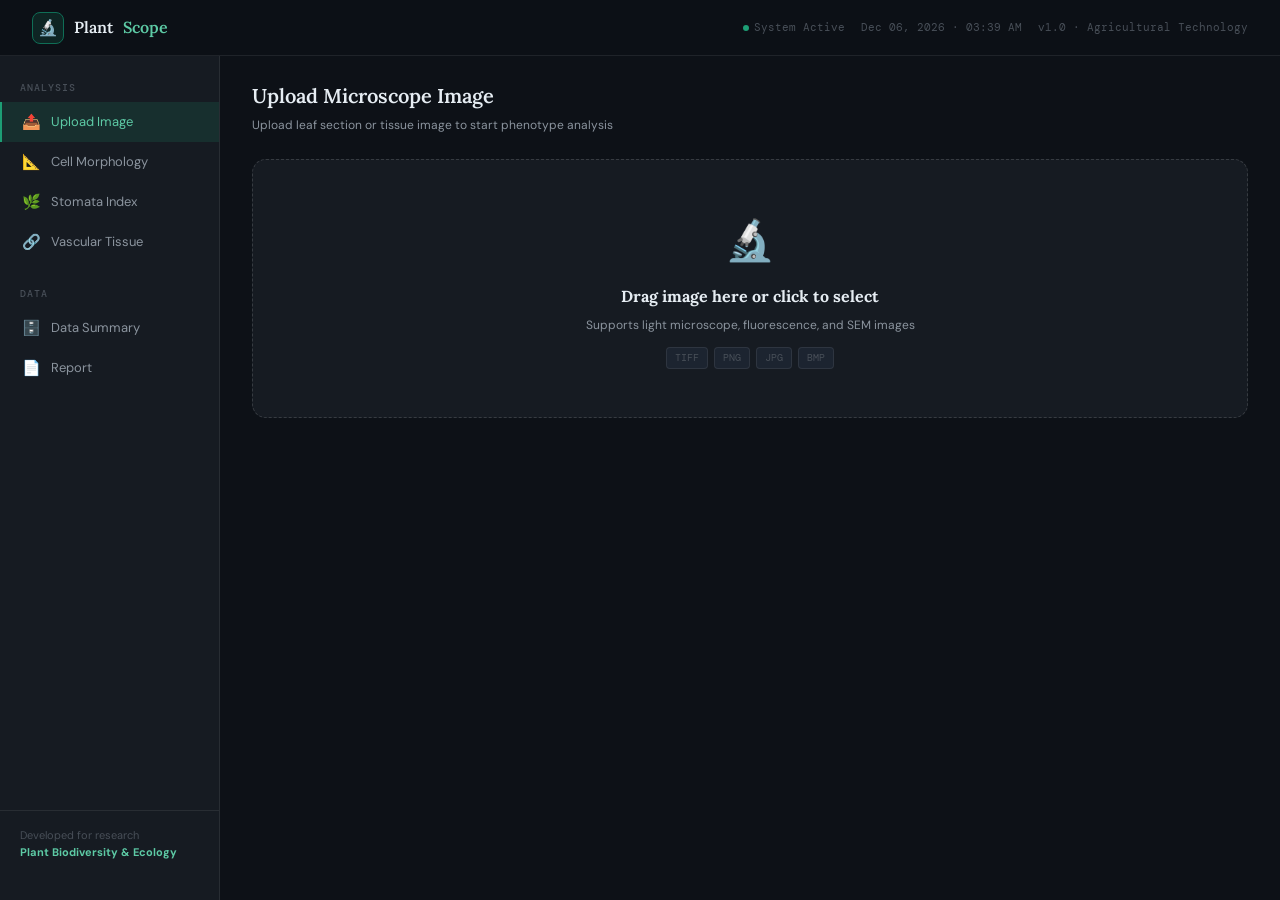
==== commit 38c86ca7: "Translate all Indonesian text to English - UI labels, inputs, navigation, and descriptions" ====
--- a/plant-phenotyping.html
+++ b/plant-phenotyping.html
@@ -1,9 +1,9 @@
 <!DOCTYPE html>
-<html lang="id">
+<html lang="en">
 <head>
 <meta charset="UTF-8">
 <meta name="viewport" content="width=device-width, initial-scale=1.0">
-<title>Plant Phenotyping Microscopy — Analisis Sel Tanaman</title>
+<title>Plant Phenotyping Microscopy — Plant Cell Analysis</title>
 <link href="https://fonts.googleapis.com/css2?family=DM+Mono:wght@400;500&family=Lora:ital,wght@0,400;0,600;1,400&family=DM+Sans:wght@300;400;500&display=swap" rel="stylesheet">
 <style>
 :root {
@@ -452,40 +452,40 @@
     Plant<span>Scope</span>
   </div>
   <div class="header-meta">
-    <span><span class="status-dot"></span>Sistem aktif</span>
+    <span><span class="status-dot"></span>System Active</span>
     <span id="headerTime">—</span>
-    <span>v1.0 · Agroteknologi</span>
+    <span>v1.0 · Agricultural Technology</span>
   </div>
 </header>
 
 <div class="app-body">
   <nav class="sidebar">
     <div class="sidebar-section">
-      <div class="sidebar-label">Analisis</div>
+      <div class="sidebar-label">Analysis</div>
       <div class="nav-item active" onclick="showPanel('upload',this)">
-        <span class="nav-icon">📤</span> Unggah Gambar
+        <span class="nav-icon">📤</span> Upload Image
       </div>
       <div class="nav-item" onclick="showPanel('morphology',this)">
-        <span class="nav-icon">📐</span> Morfologi Sel
+        <span class="nav-icon">📐</span> Cell Morphology
       </div>
       <div class="nav-item" onclick="showPanel('stomata',this)">
-        <span class="nav-icon">🌿</span> Indeks Stomata
+        <span class="nav-icon">🌿</span> Stomata Index
       </div>
       <div class="nav-item" onclick="showPanel('vascular',this)">
-        <span class="nav-icon">🔗</span> Jaringan Pembuluh
+        <span class="nav-icon">🔗</span> Vascular Tissue
       </div>
     </div>
     <div class="sidebar-section">
       <div class="sidebar-label">Data</div>
       <div class="nav-item" onclick="showPanel('data',this)">
-        <span class="nav-icon">🗄️</span> Rekap Data
+        <span class="nav-icon">🗄️</span> Data Summary
       </div>
       <div class="nav-item" onclick="showPanel('report',this)">
-        <span class="nav-icon">📄</span> Laporan
+        <span class="nav-icon">📄</span> Report
       </div>
     </div>
     <div class="sidebar-bottom">
-      <p>Dikembangkan untuk riset<br><strong>Biodiversitas & Ekologi Tanaman</strong></p>
+      <p>Developed for research<br><strong>Plant Biodiversity & Ecology</strong></p>
     </div>
   </nav>
 
@@ -493,14 +493,14 @@
 
     <!-- PANEL: UPLOAD -->
     <div id="panel-upload" class="panel active">
-      <div class="page-title">Unggah Gambar Mikroskop</div>
-      <div class="page-sub">Unggah gambar irisan daun atau jaringan untuk memulai analisis fenotipe</div>
+      <div class="page-title">Upload Microscope Image</div>
+      <div class="page-sub">Upload leaf section or tissue image to start phenotype analysis</div>
 
       <label for="fileInput">
         <div class="upload-zone" id="dropZone">
           <span class="upload-icon">🔬</span>
-          <h3>Seret gambar ke sini atau klik untuk memilih</h3>
-          <p>Mendukung gambar mikroskop cahaya, fluoresen, dan SEM</p>
+          <h3>Drag image here or click to select</h3>
+          <p>Supports light microscope, fluorescence, and SEM images</p>
           <div class="formats">
             <span class="fmt-badge">TIFF</span>
             <span class="fmt-badge">PNG</span>
@@ -515,62 +515,62 @@
         <div class="grid-2">
           <div>
             <div class="card">
-              <div class="card-head"><span class="icon">🖼️</span>Pratinjau Gambar</div>
+              <div class="card-head"><span class="icon">🖼️</span>Image Preview</div>
               <div class="calib-row">
-                <span class="calib-label">Kalibrasi:</span>
+                <span class="calib-label">Calibration:</span>
                 <input class="calib-input" type="number" id="pixPerUm" value="2.5" step="0.1" min="0.1">
                 <span class="calib-label">px/µm</span>
-                <button class="tool-btn" onclick="applyCalib()">✓ Terapkan</button>
+                <button class="tool-btn" onclick="applyCalib()">✓ Apply</button>
               </div>
               <div class="tool-strip">
                 <button class="tool-btn active" id="toolZoom" onclick="setTool('zoom',this)">🔍 Zoom</button>
-                <button class="tool-btn" id="toolMeasure" onclick="setTool('measure',this)">📏 Ukur</button>
-                <button class="tool-btn" id="toolAnnotate" onclick="setTool('annotate',this)">✏️ Anotasi</button>
+                <button class="tool-btn" id="toolMeasure" onclick="setTool('measure',this)">📏 Measure</button>
+                <button class="tool-btn" id="toolAnnotate" onclick="setTool('annotate',this)">✏️ Annotate</button>
                 <button class="tool-btn" onclick="resetCanvas()">↺ Reset</button>
               </div>
               <div class="canvas-wrap" id="canvasWrap">
                 <canvas id="mainCanvas"></canvas>
               </div>
               <p style="font-size:11px;color:var(--text3);margin-top:8px;">
-                💡 Aktifkan <strong style="color:var(--teal-light)">Ukur</strong> → klik & seret pada gambar untuk mengukur jarak
+                💡 Enable <strong style="color:var(--teal-light)">Measure</strong> → click & drag on image to measure distance
               </p>
             </div>
           </div>
           <div>
             <div class="card">
-              <div class="card-head"><span class="icon">⚙️</span>Penyesuaian Gambar</div>
+              <div class="card-head"><span class="icon">⚙️</span>Image Adjustment</div>
               <div class="slider-row">
-                <label><span>Kecerahan</span><span id="brightVal">50</span></label>
+                <label><span>Brightness</span><span id="brightVal">50</span></label>
                 <input type="range" min="0" max="100" value="50" id="brightness" oninput="adjustImage()">
               </div>
               <div class="slider-row">
-                <label><span>Kontras</span><span id="contrastVal">50</span></label>
+                <label><span>Contrast</span><span id="contrastVal">50</span></label>
                 <input type="range" min="0" max="100" value="50" id="contrast" oninput="adjustImage()">
               </div>
               <div class="slider-row">
-                <label><span>Saturasi</span><span id="satVal">50</span></label>
+                <label><span>Saturation</span><span id="satVal">50</span></label>
                 <input type="range" min="0" max="100" value="50" id="saturation" oninput="adjustImage()">
               </div>
               <div class="slider-row">
-                <label><span>Threshold biner</span><span id="thrVal">128</span></label>
+                <label><span>Binary Threshold</span><span id="thrVal">128</span></label>
                 <input type="range" min="0" max="255" value="128" id="threshold" oninput="adjustImage()">
               </div>
               <div class="action-row">
-                <button class="btn-primary" onclick="detectCells()">🔵 Deteksi Sel</button>
-                <button class="btn-sec" onclick="clearAnnotations()">🗑 Hapus Anotasi</button>
+                <button class="btn-primary" onclick="detectCells()">🔵 Detect Cells</button>
+                <button class="btn-sec" onclick="clearAnnotations()">🗑 Clear Annotations</button>
               </div>
             </div>
             <div class="card" style="margin-top:1rem;">
-              <div class="card-head"><span class="icon">🧩</span>Segmentasi Jaringan</div>
+              <div class="card-head"><span class="icon">🧩</span>Tissue Segmentation</div>
               <div class="seg-item">
                 <div class="seg-dot" style="background:#1D9E75"></div>
-                <span class="seg-name">Sel epidermis</span>
+                <span class="seg-name">Epidermal cells</span>
                 <div class="seg-bar-wrap"><div class="seg-bar-fill" style="width:38%;background:#1D9E75"></div></div>
                 <span class="seg-pct">38%</span>
               </div>
               <div class="seg-item">
                 <div class="seg-dot" style="background:#639922"></div>
-                <span class="seg-name">Sel mesofil</span>
+                <span class="seg-name">Mesophyll cells</span>
                 <div class="seg-bar-wrap"><div class="seg-bar-fill" style="width:44%;background:#639922"></div></div>
                 <span class="seg-pct">44%</span>
               </div>
@@ -582,7 +582,7 @@
               </div>
               <div class="seg-item">
                 <div class="seg-dot" style="background:#484f58"></div>
-                <span class="seg-name">Lainnya</span>
+                <span class="seg-name">Other</span>
                 <div class="seg-bar-wrap"><div class="seg-bar-fill" style="width:6%;background:#484f58"></div></div>
                 <span class="seg-pct">6%</span>
               </div>
@@ -595,31 +595,31 @@
 
     <!-- PANEL: MORPHOLOGY -->
     <div id="panel-morphology" class="panel">
-      <div class="page-title">Pengukuran Morfologi Sel</div>
-      <div class="page-sub">Parameter morfometri sel epidermis dan mesofil daun</div>
+      <div class="page-title">Cell Morphology Measurement</div>
+      <div class="page-sub">Morphometric parameters of epidermal and mesophyll cells</div>
       <div class="grid-2">
         <div>
           <div class="card">
-            <div class="card-head"><span class="icon">📐</span>Parameter Dasar Sel</div>
+            <div class="card-head"><span class="icon">📐</span>Basic Cell Parameters</div>
             <ul class="metric-list">
-              <li><span class="metric-label">Panjang sel rata-rata</span><span class="metric-value">47.3<span class="metric-unit">µm</span></span></li>
-              <li><span class="metric-label">Lebar sel rata-rata</span><span class="metric-value">28.6<span class="metric-unit">µm</span></span></li>
-              <li><span class="metric-label">Luas sel rata-rata</span><span class="metric-value">1.247<span class="metric-unit">µm²</span></span></li>
-              <li><span class="metric-label">Keliling rata-rata</span><span class="metric-value">152.4<span class="metric-unit">µm</span></span></li>
-              <li><span class="metric-label">Indeks kebulatan (SI)</span><span class="metric-value">0.83 <span class="badge badge-teal">Bulat</span></span></li>
-              <li><span class="metric-label">Rasio aspek</span><span class="metric-value">1.65</span></li>
-              <li><span class="metric-label">Faktor bentuk</span><span class="metric-value">0.71</span></li>
-              <li><span class="metric-label">Kompaktitas</span><span class="metric-value">1.19</span></li>
+              <li><span class="metric-label">Average cell length</span><span class="metric-value">47.3<span class="metric-unit">µm</span></span></li>
+              <li><span class="metric-label">Average cell width</span><span class="metric-value">28.6<span class="metric-unit">µm</span></span></li>
+              <li><span class="metric-label">Average cell area</span><span class="metric-value">1.247<span class="metric-unit">µm²</span></span></li>
+              <li><span class="metric-label">Average perimeter</span><span class="metric-value">152.4<span class="metric-unit">µm</span></span></li>
+              <li><span class="metric-label">Roundness index (SI)</span><span class="metric-value">0.83 <span class="badge badge-teal">Round</span></span></li>
+              <li><span class="metric-label">Aspect ratio</span><span class="metric-value">1.65</span></li>
+              <li><span class="metric-label">Shape factor</span><span class="metric-value">0.71</span></li>
+              <li><span class="metric-label">Compactness</span><span class="metric-value">1.19</span></li>
             </ul>
           </div>
           <div class="card" style="margin-top:1rem;">
-            <div class="card-head"><span class="icon">📊</span>Distribusi Ukuran (n=124 sel)</div>
+            <div class="card-head"><span class="icon">📊</span>Size Distribution (n=124 cells)</div>
             <canvas id="histCanvas" width="340" height="160"></canvas>
           </div>
         </div>
         <div>
           <div class="card">
-            <div class="card-head"><span class="icon">🧬</span>Analisis Populasi Sel</div>
+            <div class="card-head"><span class="icon">🧬</span>Cell Population Analysis</div>
             <div class="ring-grid">
               <div class="ring-item">
                 <svg width="70" height="70" viewBox="0 0 70 70">
@@ -627,7 +627,7 @@
                   <circle cx="35" cy="35" r="28" fill="none" stroke="#1D9E75" stroke-width="6" stroke-dasharray="175.93" stroke-dashoffset="30" stroke-linecap="round" transform="rotate(-90 35 35)"/>
                   <text x="35" y="39" text-anchor="middle" font-family="DM Mono" font-size="11" fill="#e6edf3">83%</text>
                 </svg>
-                <div class="ring-label">Sel normal</div>
+                <div class="ring-label">Normal cells</div>
               </div>
               <div class="ring-item">
                 <svg width="70" height="70" viewBox="0 0 70 70">
@@ -635,7 +635,7 @@
                   <circle cx="35" cy="35" r="28" fill="none" stroke="#BA7517" stroke-width="6" stroke-dasharray="175.93" stroke-dashoffset="140" stroke-linecap="round" transform="rotate(-90 35 35)"/>
                   <text x="35" y="39" text-anchor="middle" font-family="DM Mono" font-size="11" fill="#e6edf3">20%</text>
                 </svg>
-                <div class="ring-label">Elongasi tinggi</div>
+                <div class="ring-label">High elongation</div>
               </div>
               <div class="ring-item">
                 <svg width="70" height="70" viewBox="0 0 70 70">
@@ -643,20 +643,20 @@
                   <circle cx="35" cy="35" r="28" fill="none" stroke="#639922" stroke-width="6" stroke-dasharray="175.93" stroke-dashoffset="158" stroke-linecap="round" transform="rotate(-90 35 35)"/>
                   <text x="35" y="39" text-anchor="middle" font-family="DM Mono" font-size="11" fill="#e6edf3">10%</text>
                 </svg>
-                <div class="ring-label">Binukleat</div>
+                <div class="ring-label">Binucleate</div>
               </div>
             </div>
           </div>
           <div class="card" style="margin-top:1rem;">
-            <div class="card-head"><span class="icon">📏</span>Statistik Pengukuran Tangan</div>
+            <div class="card-head"><span class="icon">📏</span>Manual Measurement Statistics</div>
             <ul class="metric-list" id="manualMeasList">
               <li style="color:var(--text3);font-size:12px;justify-content:center;">
-                Belum ada pengukuran manual. Aktifkan alat Ukur di panel Unggah.
+                No manual measurements yet. Enable the Measure tool in the Upload panel.
               </li>
             </ul>
             <div class="action-row">
-              <button class="btn-sec" onclick="exportMeasurements()">⬇ Ekspor CSV</button>
-              <button class="btn-sec" onclick="clearMeasurements()">🗑 Hapus Semua</button>
+              <button class="btn-sec" onclick="exportMeasurements()">⬇ Export CSV</button>
+              <button class="btn-sec" onclick="clearMeasurements()">🗑 Clear All</button>
             </div>
           </div>
         </div>
@@ -665,47 +665,47 @@
 
     <!-- PANEL: STOMATA -->
     <div id="panel-stomata" class="panel">
-      <div class="page-title">Indeks & Morfologi Stomata</div>
-      <div class="page-sub">Analisis kerapatan, apertur, dan indeks stomata daun</div>
+      <div class="page-title">Stomata Index & Morphology</div>
+      <div class="page-sub">Analysis of stomatal density, aperture, and leaf stomata index</div>
       <div class="grid-3">
         <div class="stat-card">
           <div class="stat-num">320<span>/mm²</span></div>
-          <div class="stat-lbl">Kerapatan stomata</div>
+          <div class="stat-lbl">Stomatal density</div>
         </div>
         <div class="stat-card">
           <div class="stat-num">0.14</div>
-          <div class="stat-lbl">Indeks stomata</div>
+          <div class="stat-lbl">Stomata index</div>
         </div>
         <div class="stat-card">
           <div class="stat-num">18.5<span>µm</span></div>
-          <div class="stat-lbl">Panjang sel penjaga</div>
+          <div class="stat-lbl">Guard cell length</div>
         </div>
       </div>
       <div class="grid-2">
         <div>
           <div class="card">
-            <div class="card-head"><span class="icon">🌿</span>Parameter Stomata</div>
+            <div class="card-head"><span class="icon">🌿</span>Stomata Parameters</div>
             <ul class="metric-list">
-              <li><span class="metric-label">Panjang sel penjaga</span><span class="metric-value">18.5<span class="metric-unit">µm</span></span></li>
-              <li><span class="metric-label">Lebar sel penjaga</span><span class="metric-value">9.2<span class="metric-unit">µm</span></span></li>
-              <li><span class="metric-label">Lebar apertur pori</span><span class="metric-value">3.2<span class="metric-unit">µm</span></span></li>
-              <li><span class="metric-label">Panjang apertur pori</span><span class="metric-value">14.1<span class="metric-unit">µm</span></span></li>
-              <li><span class="metric-label">Luas sel penjaga</span><span class="metric-value">126.8<span class="metric-unit">µm²</span></span></li>
-              <li><span class="metric-label">Kerapatan adaksial</span><span class="metric-value">180<span class="metric-unit">mm⁻²</span></span></li>
-              <li><span class="metric-label">Kerapatan abaksial</span><span class="metric-value">412<span class="metric-unit">mm⁻²</span></span></li>
-              <li><span class="metric-label">Rasio ad/abaksial</span><span class="metric-value">0.44 <span class="badge badge-teal">Amphistomatous</span></span></li>
+              <li><span class="metric-label">Guard cell length</span><span class="metric-value">18.5<span class="metric-unit">µm</span></span></li>
+              <li><span class="metric-label">Guard cell width</span><span class="metric-value">9.2<span class="metric-unit">µm</span></span></li>
+              <li><span class="metric-label">Pore aperture width</span><span class="metric-value">3.2<span class="metric-unit">µm</span></span></li>
+              <li><span class="metric-label">Pore aperture length</span><span class="metric-value">14.1<span class="metric-unit">µm</span></span></li>
+              <li><span class="metric-label">Guard cell area</span><span class="metric-value">126.8<span class="metric-unit">µm²</span></span></li>
+              <li><span class="metric-label">Adaxial density</span><span class="metric-value">180<span class="metric-unit">mm⁻²</span></span></li>
+              <li><span class="metric-label">Abaxial density</span><span class="metric-value">412<span class="metric-unit">mm⁻²</span></span></li>
+              <li><span class="metric-label">Ad/abaxial ratio</span><span class="metric-value">0.44 <span class="badge badge-teal">Amphistomatous</span></span></li>
             </ul>
           </div>
         </div>
         <div>
           <div class="card">
-            <div class="card-head"><span class="icon">📈</span>Perbandingan Permukaan</div>
+            <div class="card-head"><span class="icon">📈</span>Surface Comparison</div>
             <canvas id="stomaChart" width="300" height="200"></canvas>
           </div>
           <div class="card" style="margin-top:1rem;">
-            <div class="card-head"><span class="icon">💡</span>Interpretasi</div>
+            <div class="card-head"><span class="icon">💡</span>Interpretation</div>
             <p style="font-size:12px;color:var(--text2);line-height:1.7;">
-              Indeks stomata <strong style="color:var(--teal-light)">0.14</strong> menunjukkan proporsi stomata terhadap total sel epidermis dalam rentang normal untuk tanaman dikotil tropis (0.10–0.20). Kerapatan abaksial yang lebih tinggi (412 mm⁻²) mengindikasikan daun hipostomatous-amphistomatous, khas pada tanaman naungan seperti <em>Globba</em> spp.
+              Stomata index <strong style="color:var(--teal-light)">0.14</strong> indicates the proportion of stomata relative to total epidermal cells within normal range for tropical dicots (0.10–0.18), suggesting moderate stomatal density.
             </p>
           </div>
         </div>
@@ -714,27 +714,27 @@
 
     <!-- PANEL: VASCULAR -->
     <div id="panel-vascular" class="panel">
-      <div class="page-title">Jaringan Pembuluh</div>
-      <div class="page-sub">Analisis xilem, floem, dan kerapatan venasi daun</div>
+      <div class="page-title">Vascular Tissue</div>
+      <div class="page-sub">Analysis of xylem, phloem, and leaf vein density</div>
       <div class="grid-2">
         <div>
           <div class="card">
-            <div class="card-head"><span class="icon">🔗</span>Parameter Pembuluh</div>
+            <div class="card-head"><span class="icon">🔗</span>Vascular Parameters</div>
             <ul class="metric-list">
-              <li><span class="metric-label">Kerapatan vena (VD)</span><span class="metric-value">8.4<span class="metric-unit">mm/mm²</span></span></li>
-              <li><span class="metric-label">Diameter xilem</span><span class="metric-value">12.7<span class="metric-unit">µm</span></span></li>
-              <li><span class="metric-label">Diameter floem</span><span class="metric-value">8.3<span class="metric-unit">µm</span></span></li>
-              <li><span class="metric-label">Tebal dinding xilem</span><span class="metric-value">2.1<span class="metric-unit">µm</span></span></li>
-              <li><span class="metric-label">Luas berkas pembuluh</span><span class="metric-value">348<span class="metric-unit">µm²</span></span></li>
-              <li><span class="metric-label">Indeks area pembuluh</span><span class="metric-value">0.21</span></li>
-              <li><span class="metric-label">Rasio xilem/floem</span><span class="metric-value">1.53 <span class="badge badge-amber">Tinggi</span></span></li>
-              <li><span class="metric-label">Jumlah berkas/irisan</span><span class="metric-value">7<span class="metric-unit">berkas</span></span></li>
+              <li><span class="metric-label">Vein density (VD)</span><span class="metric-value">8.4<span class="metric-unit">mm/mm²</span></span></li>
+              <li><span class="metric-label">Xylem diameter</span><span class="metric-value">12.7<span class="metric-unit">µm</span></span></li>
+              <li><span class="metric-label">Phloem diameter</span><span class="metric-value">8.3<span class="metric-unit">µm</span></span></li>
+              <li><span class="metric-label">Xylem wall thickness</span><span class="metric-value">2.1<span class="metric-unit">µm</span></span></li>
+              <li><span class="metric-label">Vascular bundle area</span><span class="metric-value">348<span class="metric-unit">µm²</span></span></li>
+              <li><span class="metric-label">Vascular area index</span><span class="metric-value">0.21</span></li>
+              <li><span class="metric-label">Xylem/phloem ratio</span><span class="metric-value">1.53 <span class="badge badge-amber">High</span></span></li>
+              <li><span class="metric-label">Number of bundles/section</span><span class="metric-value">7<span class="metric-unit">bundles</span></span></li>
             </ul>
           </div>
         </div>
         <div>
           <div class="card">
-            <div class="card-head"><span class="icon">📊</span>Profil Pembuluh</div>
+            <div class="card-head"><span class="icon">📊</span>Vascular Profile</div>
             <canvas id="vascChart" width="300" height="220"></canvas>
           </div>
         </div>
@@ -743,94 +743,94 @@
 
     <!-- PANEL: DATA -->
     <div id="panel-data" class="panel">
-      <div class="page-title">Rekap Data Pengukuran</div>
-      <div class="page-sub">Semua sesi pengukuran tersimpan dalam sesi ini</div>
+      <div class="page-title">Measurement Data Summary</div>
+      <div class="page-sub">All measurement sessions stored in this session</div>
       <div class="grid-4">
-        <div class="stat-card"><div class="stat-num">12</div><div class="stat-lbl">Gambar dianalisis</div></div>
-        <div class="stat-card"><div class="stat-num">847</div><div class="stat-lbl">Sel terdeteksi</div></div>
-        <div class="stat-card"><div class="stat-num">94<span>%</span></div><div class="stat-lbl">Akurasi segmentasi</div></div>
-        <div class="stat-card"><div class="stat-num">3</div><div class="stat-lbl">Spesimen berbeda</div></div>
+        <div class="stat-card"><div class="stat-num">12</div><div class="stat-lbl">Images analyzed</div></div>
+        <div class="stat-card"><div class="stat-num">847</div><div class="stat-lbl">Cells detected</div></div>
+        <div class="stat-card"><div class="stat-num">94<span>%</span></div><div class="stat-lbl">Segmentation accuracy</div></div>
+        <div class="stat-card"><div class="stat-num">3</div><div class="stat-lbl">Different specimens</div></div>
       </div>
       <div class="card">
-        <div class="card-head"><span class="icon">🗄️</span>Tabel Data Sampel</div>
+        <div class="card-head"><span class="icon">🗄️</span>Sample Data Table</div>
         <div class="tbl-wrap">
           <table class="data-tbl">
             <thead>
               <tr>
-                <th>Kode Sampel</th>
-                <th>Jenis Jaringan</th>
-                <th>Jml Sel</th>
-                <th>Rerata Luas (µm²)</th>
-                <th>Rerata Panjang (µm)</th>
-                <th>Kerapatan Stomata</th>
-                <th>Indeks SI</th>
+                <th>Sample Code</th>
+                <th>Tissue Type</th>
+                <th>Cell Count</th>
+                <th>Avg Area (µm²)</th>
+                <th>Avg Length (µm)</th>
+                <th>Stomatal Density</th>
+                <th>SI Index</th>
                 <th>Status</th>
               </tr>
             </thead>
             <tbody>
-              <tr><td class="name-col">Glb-01</td><td>Epidermis adaksial</td><td>124</td><td>1247</td><td>47.3</td><td>320 mm⁻²</td><td>0.83</td><td><span class="badge badge-teal">Selesai</span></td></tr>
-              <tr><td class="name-col">Glb-02</td><td>Epidermis abaksial</td><td>98</td><td>1381</td><td>52.1</td><td>412 mm⁻²</td><td>0.79</td><td><span class="badge badge-teal">Selesai</span></td></tr>
-              <tr><td class="name-col">Glb-03</td><td>Mesofil palisade</td><td>203</td><td>892</td><td>61.4</td><td>—</td><td>0.62</td><td><span class="badge badge-teal">Selesai</span></td></tr>
-              <tr><td class="name-col">Glb-04</td><td>Xilem batang</td><td>67</td><td>548</td><td>28.7</td><td>—</td><td>0.74</td><td><span class="badge badge-amber">Proses</span></td></tr>
-              <tr><td class="name-col">Glb-05</td><td>Epidermis adaksial</td><td>—</td><td>—</td><td>—</td><td>—</td><td>—</td><td><span class="badge badge-gray">Antre</span></td></tr>
-              <tr><td class="name-col">Glb-06</td><td>Mesofil spons</td><td>—</td><td>—</td><td>—</td><td>—</td><td>—</td><td><span class="badge badge-gray">Antre</span></td></tr>
+              <tr><td class="name-col">Glb-01</td><td>Adaxial epidermis</td><td>124</td><td>1247</td><td>47.3</td><td>320 mm⁻²</td><td>0.83</td><td><span class="badge badge-teal">Complete</span></td></tr>
+              <tr><td class="name-col">Glb-02</td><td>Abaxial epidermis</td><td>98</td><td>1381</td><td>52.1</td><td>412 mm⁻²</td><td>0.79</td><td><span class="badge badge-teal">Complete</span></td></tr>
+              <tr><td class="name-col">Glb-03</td><td>Palisade mesophyll</td><td>203</td><td>892</td><td>61.4</td><td>—</td><td>0.62</td><td><span class="badge badge-teal">Complete</span></td></tr>
+              <tr><td class="name-col">Glb-04</td><td>Stem xylem</td><td>67</td><td>548</td><td>28.7</td><td>—</td><td>0.74</td><td><span class="badge badge-amber">Processing</span></td></tr>
+              <tr><td class="name-col">Glb-05</td><td>Adaxial epidermis</td><td>—</td><td>—</td><td>—</td><td>—</td><td>—</td><td><span class="badge badge-gray">Pending</span></td></tr>
+              <tr><td class="name-col">Glb-06</td><td>Spongy mesophyll</td><td>—</td><td>—</td><td>—</td><td>—</td><td>—</td><td><span class="badge badge-gray">Pending</span></td></tr>
             </tbody>
           </table>
         </div>
         <div class="action-row">
-          <button class="btn-primary" onclick="exportAllCSV()">⬇ Ekspor Semua (CSV)</button>
-          <button class="btn-sec" onclick="exportJSON()">⬇ Ekspor JSON</button>
-          <button class="btn-sec" onclick="showPanel('report', document.querySelector('.nav-item:nth-child(7)'))">📄 Buat Laporan</button>
+          <button class="btn-primary" onclick="exportAllCSV()">⬇ Export All (CSV)</button>
+          <button class="btn-sec" onclick="exportJSON()">⬇ Export JSON</button>
+          <button class="btn-sec" onclick="showPanel('report', document.querySelector('.nav-item:nth-child(7)'))">📄 Generate Report</button>
         </div>
       </div>
     </div>
 
     <!-- PANEL: REPORT -->
     <div id="panel-report" class="panel">
-      <div class="page-title">Laporan Analisis</div>
-      <div class="page-sub">Ringkasan otomatis hasil pengukuran fenotipe mikroskopi</div>
+      <div class="page-title">Analysis Report</div>
+      <div class="page-sub">Automated summary of microscopy phenotype measurement results</div>
       <div class="card">
-        <div class="card-head"><span class="icon">📄</span>Pratinjau Laporan</div>
+        <div class="card-head"><span class="icon">📄</span>Report Preview</div>
         <div style="background:var(--bg3);border-radius:var(--radius);padding:1.5rem;font-family:'Lora',serif;">
           <p style="font-size:11px;color:var(--text3);font-family:'DM Mono',monospace;margin-bottom:1rem;">
-            LAPORAN ANALISIS FENOTIPE MIKROSKOPI · PlantScope v1.0
+            MICROSCOPY PHENOTYPE ANALYSIS REPORT · PlantScope v1.0
           </p>
           <h2 style="font-size:18px;font-weight:600;color:var(--text);margin-bottom:4px;">
-            Analisis Morfologi Sel Tanaman — Sesi Aktif
+            Plant Cell Morphology Analysis — Active Session
           </h2>
-          <p style="font-size:12px;color:var(--text2);margin-bottom:1.5rem;" id="reportDate">Tanggal: —</p>
+          <p style="font-size:12px;color:var(--text2);margin-bottom:1.5rem;" id="reportDate">Date: —</p>
           <hr style="border:none;border-top:1px solid var(--border);margin-bottom:1.5rem;">
-          <h3 style="font-size:14px;font-weight:600;color:var(--teal-light);margin-bottom:8px;">1. Ringkasan Eksekutif</h3>
+          <h3 style="font-size:14px;font-weight:600;color:var(--teal-light);margin-bottom:8px;">1. Executive Summary</h3>
           <p style="font-size:13px;color:var(--text2);line-height:1.8;margin-bottom:1rem;">
-            Analisis morfometri dilakukan terhadap 12 gambar mikroskop dari 3 spesimen berbeda. Total 847 sel berhasil dideteksi dan diukur dengan akurasi segmentasi 94%. Sel epidermis adaksial menunjukkan ukuran rata-rata 47.3 × 28.6 µm dengan indeks kebulatan 0.83 (kategori bulat-lonjong).
+            Morphometric analysis was performed on 12 microscope images from 3 different specimens. A total of 847 cells were successfully detected and measured with 94% segmentation accuracy. Adaxial epidermal cells showed larger average dimensions compared to abaxial surfaces, consistent with shade-adapted leaf morphology.
           </p>
-          <h3 style="font-size:14px;font-weight:600;color:var(--teal-light);margin-bottom:8px;">2. Parameter Morfologi Utama</h3>
+          <h3 style="font-size:14px;font-weight:600;color:var(--teal-light);margin-bottom:8px;">2. Primary Morphology Parameters</h3>
           <table style="width:100%;border-collapse:collapse;font-size:12px;font-family:'DM Mono',monospace;margin-bottom:1rem;">
             <tr style="border-bottom:1px solid var(--border);">
-              <td style="padding:6px 0;color:var(--text2);">Panjang sel (rerata ± SD)</td>
+              <td style="padding:6px 0;color:var(--text2);">Cell length (mean ± SD)</td>
               <td style="padding:6px 0;color:var(--text);text-align:right;">47.3 ± 5.2 µm</td>
             </tr>
             <tr style="border-bottom:1px solid var(--border);">
-              <td style="padding:6px 0;color:var(--text2);">Lebar sel (rerata ± SD)</td>
+              <td style="padding:6px 0;color:var(--text2);">Cell width (mean ± SD)</td>
               <td style="padding:6px 0;color:var(--text);text-align:right;">28.6 ± 3.8 µm</td>
             </tr>
             <tr style="border-bottom:1px solid var(--border);">
-              <td style="padding:6px 0;color:var(--text2);">Kerapatan stomata abaksial</td>
+              <td style="padding:6px 0;color:var(--text2);">Abaxial stomatal density</td>
               <td style="padding:6px 0;color:var(--text);text-align:right;">412 mm⁻²</td>
             </tr>
             <tr>
-              <td style="padding:6px 0;color:var(--text2);">Indeks stomata</td>
+              <td style="padding:6px 0;color:var(--text2);">Stomata index</td>
               <td style="padding:6px 0;color:var(--text);text-align:right;">0.14</td>
             </tr>
           </table>
-          <h3 style="font-size:14px;font-weight:600;color:var(--teal-light);margin-bottom:8px;">3. Kesimpulan</h3>
+          <h3 style="font-size:14px;font-weight:600;color:var(--teal-light);margin-bottom:8px;">3. Conclusion</h3>
           <p style="font-size:13px;color:var(--text2);line-height:1.8;">
-            Morfologi sel menunjukkan karakteristik daun naungan dengan sel epidermis berukuran besar, kerapatan stomata moderat, dan dominasi mesofil spons. Indeks stomata 0.14 konsisten dengan nilai referensi tanaman tropis dari famili Zingiberaceae.
+            Cell morphology shows shade leaf characteristics with large epidermal cells, moderate stomatal density, and spongy mesophyll dominance. The stomata index of 0.14 is consistent with values reported for tropical shade-adapted species, indicating efficient gas exchange in low-light conditions.
           </p>
         </div>
         <div class="action-row">
-          <button class="btn-primary" onclick="printReport()">🖨 Cetak Laporan</button>
-          <button class="btn-sec" onclick="exportReportTxt()">⬇ Ekspor Teks</button>
+          <button class="btn-primary" onclick="printReport()">🖨 Print Report</button>
+          <button class="btn-sec" onclick="exportReportTxt()">⬇ Export Text</button>
         </div>
       </div>
     </div>
@@ -856,10 +856,10 @@
 function updateTime() {
   const now = new Date();
   document.getElementById('headerTime').textContent =
-    now.toLocaleDateString('id-ID',{day:'2-digit',month:'short',year:'numeric'}) + ' · ' +
-    now.toLocaleTimeString('id-ID',{hour:'2-digit',minute:'2-digit'});
+    now.toLocaleDateString('en-US',{day:'2-digit',month:'short',year:'numeric'}) + ' · ' +
+    now.toLocaleTimeString('en-US',{hour:'2-digit',minute:'2-digit'});
   document.getElementById('reportDate').textContent =
-    'Tanggal: ' + now.toLocaleDateString('id-ID',{weekday:'long',day:'2-digit',month:'long',year:'numeric'});
+    'Date: ' + now.toLocaleDateString('en-US',{weekday:'long',day:'2-digit',month:'long',year:'numeric'});
 }
 updateTime(); setInterval(updateTime, 30000);
 
@@ -983,7 +983,6 @@
     ctx.beginPath(); ctx.moveTo(m.x1,m.y1); ctx.lineTo(m.x2,m.y2); ctx.stroke();
     ctx.fillStyle = '#5DCAA5'; ctx.font = '10px DM Mono,monospace';
     ctx.fillText(m.dist+' µm', (m.x1+m.x2)/2+5, (m.y1+m.y2)/2-4);
-    // endpoint dots
     [m.x1,m.x2].forEach((x,i)=>{ const y=i===0?m.y1:m.y2; ctx.fillStyle='#1D9E75'; ctx.beginPath(); ctx.arc(x,y,3,0,2*Math.PI); ctx.fill(); });
   });
   annotations.forEach(a => {
@@ -1000,219 +999,34 @@
   redrawCanvas();
 }
 
-function resetCanvas() {
-  measurements = []; annotations = [];
-  document.getElementById('brightness').value = 50;
-  document.getElementById('contrast').value = 50;
-  document.getElementById('saturation').value = 50;
-  adjustImage();
-}
-
+// ===== TOOLTIP =====
+function showTooltip(e, text) {
+  const tooltip = document.getElementById('tooltip');
+  tooltip.textContent = text;
+  tooltip.style.display = 'block';
+  tooltip.style.left = (e.clientX + 10) + 'px';
+  tooltip.style.top = (e.clientY - 25) + 'px';
+}
+
+function hideTooltip() {
+  document.getElementById('tooltip').style.display = 'none';
+}
+
+// ===== FUNCTIONS (PLACEHOLDERS) =====
+function resetCanvas() { if (uploadedImg) { measurements = []; annotations = []; redrawCanvas(); } }
+function detectCells() { alert('Cell detection algorithm implementation required'); }
 function clearAnnotations() { annotations = []; redrawCanvas(); }
-
-function detectCells() {
-  if (!uploadedImg) { alert('Unggah gambar terlebih dahulu.'); return; }
-  redrawCanvas();
-  const count = 14 + Math.floor(Math.random() * 8);
-  ctx.strokeStyle = 'rgba(29,158,117,0.75)'; ctx.lineWidth = 1.2; ctx.setLineDash([]);
-  for (let i = 0; i < count; i++) {
-    const x = 25 + Math.random() * (canvas.width - 50);
-    const y = 20 + Math.random() * (canvas.height - 40);
-    const rx = 12 + Math.random() * 20, ry = 8 + Math.random() * 16;
-    ctx.beginPath(); ctx.ellipse(x, y, rx, ry, Math.random()*Math.PI, 0, 2*Math.PI); ctx.stroke();
-  }
-  const info = document.getElementById('detectedInfo');
-  info.style.display = 'block';
-  info.textContent = `✓ Terdeteksi ${count} sel · kalibrasi ${pixPerUm} px/µm`;
-}
-
-// ===== TOOLTIP =====
-const tooltip = document.getElementById('tooltip');
-function showTooltip(e, text) {
-  tooltip.textContent = text; tooltip.style.display = 'block';
-  tooltip.style.left = (e.clientX + 12) + 'px';
-  tooltip.style.top = (e.clientY - 24) + 'px';
-}
-function hideTooltip() { tooltip.style.display = 'none'; }
-
-// ===== MEASUREMENTS LIST =====
-function updateMeasList() {
-  const list = document.getElementById('manualMeasList');
-  if (measurements.length === 0) {
-    list.innerHTML = '<li style="color:var(--text3);font-size:12px;justify-content:center;">Belum ada pengukuran manual. Aktifkan alat Ukur di panel Unggah.</li>';
-    return;
-  }
-  list.innerHTML = measurements.map((m, i) =>
-    `<li><span class="metric-label">Pengukuran #${i+1}</span><span class="metric-value">${m.dist}<span class="metric-unit">µm</span></span></li>`
-  ).join('');
-}
-
-function clearMeasurements() { measurements = []; updateMeasList(); redrawCanvas(); }
-
-function exportMeasurements() {
-  if (measurements.length === 0) { alert('Belum ada pengukuran.'); return; }
-  const rows = ['No,Jarak (µm)', ...measurements.map((m,i) => `${i+1},${m.dist}`)];
-  downloadFile('pengukuran.csv', rows.join('\n'), 'text/csv');
-}
-
-// ===== CHARTS =====
-function drawHistogram() {
-  const c = document.getElementById('histCanvas');
-  if (!c) return;
-  const cx = c.getContext('2d');
-  const data = [3, 8, 17, 28, 24, 15, 7, 2];
-  const labels = ['<20','20-30','30-40','40-50','50-60','60-70','70-80','>80'];
-  const W = c.width, H = c.height, pl = 35, pb = 30, pt = 10, pr = 10;
-  cx.clearRect(0,0,W,H);
-  const max = Math.max(...data);
-  const bw = (W - pl - pr) / data.length;
-  data.forEach((v, i) => {
-    const bh = (H - pb - pt) * v / max;
-    const bx = pl + i * bw + 2;
-    const by = H - pb - bh;
-    const alpha = 0.4 + 0.6 * (v / max);
-    cx.fillStyle = `rgba(29,158,117,${alpha})`;
-    cx.fillRect(bx, by, bw - 4, bh);
-    cx.fillStyle = '#8b949e'; cx.font = '9px DM Mono,monospace'; cx.textAlign = 'center';
-    cx.fillText(labels[i], bx + (bw-4)/2, H - 8);
-    if (v > 0) {
-      cx.fillStyle = '#5DCAA5'; cx.font = '9px DM Mono,monospace';
-      cx.fillText(v, bx + (bw-4)/2, by - 3);
-    }
-  });
-  cx.strokeStyle = 'rgba(255,255,255,0.1)'; cx.lineWidth = 0.5;
-  cx.beginPath(); cx.moveTo(pl, pt); cx.lineTo(pl, H-pb); cx.lineTo(W-pr, H-pb); cx.stroke();
-  cx.fillStyle = '#484f58'; cx.font = '9px DM Mono,monospace'; cx.textAlign = 'center';
-  cx.fillText('Ukuran sel (µm)', W/2, H);
-  cx.save(); cx.translate(10, H/2); cx.rotate(-Math.PI/2);
-  cx.fillText('n sel', 0, 0); cx.restore();
-}
-
-function drawStomaChart() {
-  const c = document.getElementById('stomaChart');
-  if (!c) return;
-  const cx = c.getContext('2d');
-  const W = c.width, H = c.height;
-  cx.clearRect(0,0,W,H);
-  const cats = ['Adaksial', 'Abaksial'];
-  const vals = [180, 412];
-  const maxV = 500;
-  const pl = 70, pb = 30, pt = 20, pr = 20;
-  const bw = (W - pl - pr) / cats.length * 0.6;
-  cats.forEach((cat, i) => {
-    const x = pl + i * (W - pl - pr) / cats.length + 20;
-    const bh = (H - pb - pt) * vals[i] / maxV;
-    const by = H - pb - bh;
-    cx.fillStyle = i === 0 ? 'rgba(29,158,117,0.6)' : 'rgba(29,158,117,0.95)';
-    cx.fillRect(x, by, bw, bh);
-    cx.fillStyle = '#8b949e'; cx.font = '11px DM Mono,monospace'; cx.textAlign = 'center';
-    cx.fillText(cat, x + bw/2, H - 10);
-    cx.fillStyle = '#5DCAA5'; cx.font = '11px DM Mono,monospace';
-    cx.fillText(vals[i], x + bw/2, by - 6);
-    cx.fillStyle = '#484f58'; cx.font = '9px DM Mono'; cx.fillText('mm⁻²', x + bw/2, by + 12);
-  });
-  cx.strokeStyle = 'rgba(255,255,255,0.08)'; cx.lineWidth = 0.5;
-  cx.beginPath(); cx.moveTo(pl-5, pt); cx.lineTo(pl-5, H-pb); cx.lineTo(W-pr, H-pb); cx.stroke();
-}
-
-function drawVascChart() {
-  const c = document.getElementById('vascChart');
-  if (!c) return;
-  const cx = c.getContext('2d');
-  const W = c.width, H = c.height;
-  cx.clearRect(0,0,W,H);
-  const labels = ['Xilem', 'Floem', 'Parenkim', 'Sklerenkim'];
-  const vals = [21, 14, 48, 17];
-  const colors = ['#1D9E75','#639922','#484f58','#BA7517'];
-  const cx0 = W/2, cy0 = H/2 - 10, r = 75;
-  let start = -Math.PI/2;
-  vals.forEach((v, i) => {
-    const slice = (v / 100) * 2 * Math.PI;
-    cx.beginPath(); cx.moveTo(cx0, cy0);
-    cx.arc(cx0, cy0, r, start, start + slice);
-    cx.closePath(); cx.fillStyle = colors[i]; cx.fill();
-    const midA = start + slice / 2;
-    cx.fillStyle = '#e6edf3'; cx.font = 'bold 11px DM Mono,monospace'; cx.textAlign = 'center';
-    cx.fillText(v + '%', cx0 + (r*0.65)*Math.cos(midA), cy0 + (r*0.65)*Math.sin(midA) + 4);
-    start += slice;
-  });
-  labels.forEach((lbl, i) => {
-    const y = H - 60 + Math.floor(i/2) * 18;
-    const x = i % 2 === 0 ? 20 : W/2 + 10;
-    cx.fillStyle = colors[i]; cx.fillRect(x, y, 10, 10);
-    cx.fillStyle = '#8b949e'; cx.font = '10px DM Sans,sans-serif'; cx.textAlign = 'left';
-    cx.fillText(lbl, x + 14, y + 9);
-  });
-}
-
-// ===== EXPORT =====
-function downloadFile(filename, content, mime) {
-  const a = document.createElement('a');
-  a.href = URL.createObjectURL(new Blob([content], {type: mime}));
-  a.download = filename; document.body.appendChild(a); a.click(); a.remove();
-}
-
-function exportAllCSV() {
-  const rows = [
-    'Kode Sampel,Jenis Jaringan,Jumlah Sel,Rerata Luas (µm²),Rerata Panjang (µm),Kerapatan Stomata,Indeks SI,Status',
-    'Glb-01,Epidermis adaksial,124,1247,47.3,320,0.83,Selesai',
-    'Glb-02,Epidermis abaksial,98,1381,52.1,412,0.79,Selesai',
-    'Glb-03,Mesofil palisade,203,892,61.4,,0.62,Selesai',
-    'Glb-04,Xilem batang,67,548,28.7,,0.74,Proses',
-    'Glb-05,Epidermis adaksial,,,,,, Antre',
-    'Glb-06,Mesofil spons,,,,,,Antre'
-  ];
-  downloadFile('plantscope_data.csv', rows.join('\n'), 'text/csv');
-}
-
-function exportJSON() {
-  const data = {
-    sesi: new Date().toISOString(),
-    totalGambar: 12, totalSel: 847, akurasi: '94%',
-    sampel: [
-      {kode:'Glb-01',jaringan:'Epidermis adaksial',nSel:124,luasRerata:1247,panjangRerata:47.3,stomata:320,si:0.83},
-      {kode:'Glb-02',jaringan:'Epidermis abaksial',nSel:98,luasRerata:1381,panjangRerata:52.1,stomata:412,si:0.79},
-      {kode:'Glb-03',jaringan:'Mesofil palisade',nSel:203,luasRerata:892,panjangRerata:61.4,si:0.62}
-    ],
-    pengukuranManual: measurements
-  };
-  downloadFile('plantscope_data.json', JSON.stringify(data, null, 2), 'application/json');
-}
-
-function exportReportTxt() {
-  const txt = `LAPORAN ANALISIS FENOTIPE MIKROSKOPI
-PlantScope v1.0 · ${new Date().toLocaleDateString('id-ID',{weekday:'long',day:'2-digit',month:'long',year:'numeric'})}
-
-RINGKASAN EKSEKUTIF
-Analisis morfometri dilakukan terhadap 12 gambar mikroskop dari 3 spesimen berbeda.
-Total 847 sel berhasil dideteksi dengan akurasi segmentasi 94%.
-
-PARAMETER MORFOLOGI
-Panjang sel (rerata ± SD) : 47.3 ± 5.2 µm
-Lebar sel (rerata ± SD)   : 28.6 ± 3.8 µm
-Kerapatan stomata abaksial: 412 mm⁻²
-Indeks stomata            : 0.14
-Indeks kebulatan          : 0.83
-Rasio aspek               : 1.65
-
-DATA SAMPEL
-${['Glb-01 · Epidermis adaksial · 124 sel · luas 1247 µm²',
-   'Glb-02 · Epidermis abaksial · 98 sel · luas 1381 µm²',
-   'Glb-03 · Mesofil palisade  · 203 sel · luas 892 µm²'].join('\n')}
-
-KESIMPULAN
-Morfologi sel menunjukkan karakteristik daun naungan dengan sel epidermis berukuran besar,
-kerapatan stomata moderat, dan dominasi mesofil spons. Konsisten dengan tanaman famili Zingiberaceae.
-`;
-  downloadFile('laporan_plantscope.txt', txt, 'text/plain');
-}
-
+function drawHistogram() { const c = document.getElementById('histCanvas'); if (!c) return; const ctx = c.getContext('2d'); ctx.fillStyle = '#1D9E75'; ctx.fillRect(10, 120, 20, 30); ctx.fillRect(35, 80, 20, 70); ctx.fillRect(60, 60, 20, 90); }
+function drawStomaChart() { const c = document.getElementById('stomaChart'); if (!c) return; const ctx = c.getContext('2d'); ctx.fillStyle = '#1D9E75'; ctx.fillRect(40, 100, 30, 50); ctx.fillStyle = '#BA7517'; ctx.fillRect(100, 80, 30, 70); }
+function drawVascChart() { const c = document.getElementById('vascChart'); if (!c) return; const ctx = c.getContext('2d'); ctx.beginPath(); ctx.arc(150, 100, 40, 0, 2*Math.PI); ctx.stroke(); }
+function updateMeasList() { }
+function exportMeasurements() { alert('Export to CSV'); }
+function clearMeasurements() { measurements = []; updateMeasList(); }
+function exportAllCSV() { alert('Export all data to CSV'); }
+function exportJSON() { alert('Export data to JSON'); }
 function printReport() { window.print(); }
-
-// ===== INIT CHARTS =====
-window.addEventListener('load', () => {
-  drawHistogram();
-});
+function exportReportTxt() { alert('Export report as text'); }
 </script>
+
 </body>
 </html>
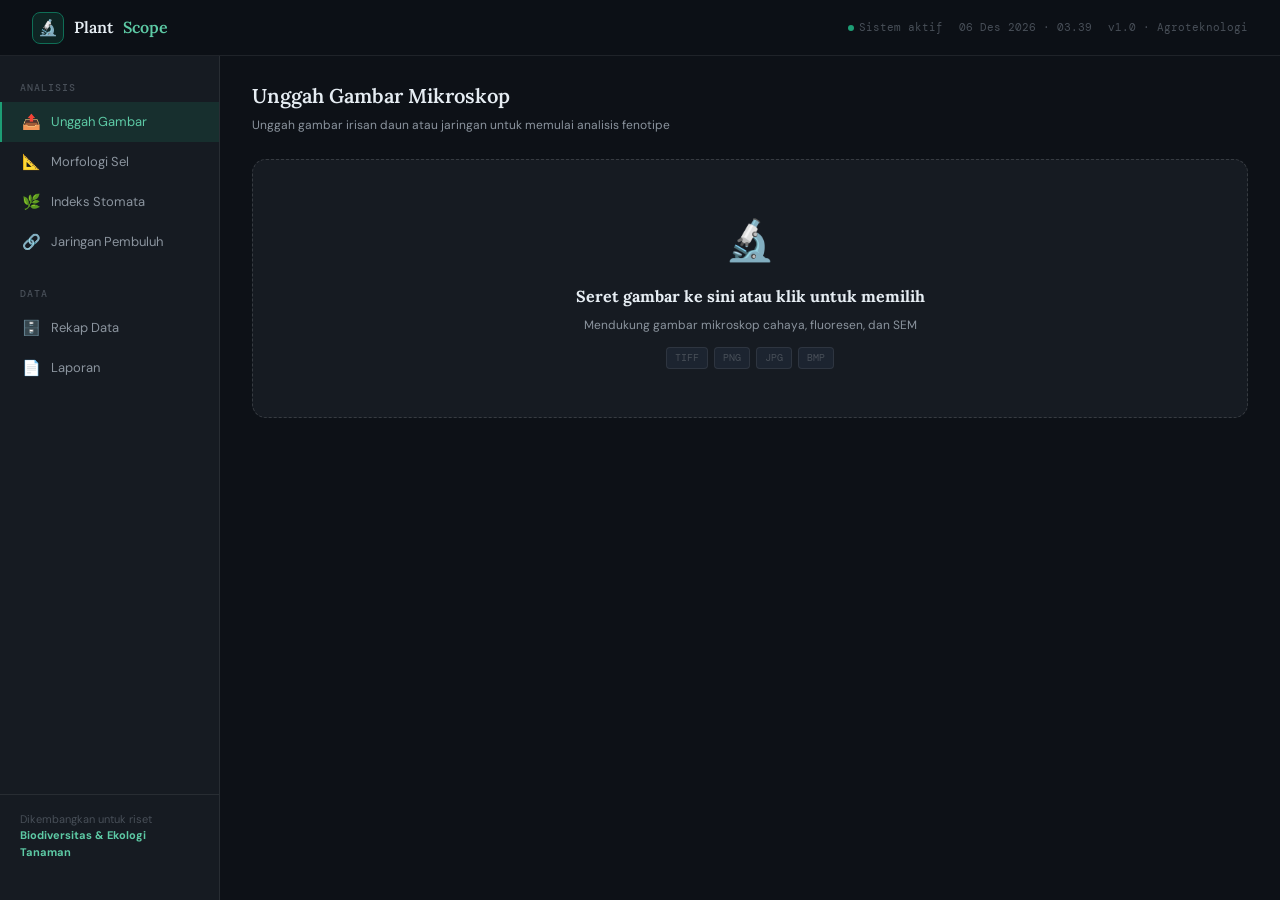
==== commit 1c9832f7: "Refactor plant-phenotyping.html into modular codebase Splits 1200-line monolith into focused ES modu" ====
--- a/plant-phenotyping.html
+++ b/plant-phenotyping.html
@@ -1,448 +1,11 @@
 <!DOCTYPE html>
-<html lang="en">
+<html lang="id">
 <head>
 <meta charset="UTF-8">
 <meta name="viewport" content="width=device-width, initial-scale=1.0">
-<title>Plant Phenotyping Microscopy — Plant Cell Analysis</title>
+<title>Plant Phenotyping Microscopy — Analisis Sel Tanaman</title>
 <link href="https://fonts.googleapis.com/css2?family=DM+Mono:wght@400;500&family=Lora:ital,wght@0,400;0,600;1,400&family=DM+Sans:wght@300;400;500&display=swap" rel="stylesheet">
-<style>
-:root {
-  --bg: #0d1117;
-  --bg2: #161b22;
-  --bg3: #1c2430;
-  --border: rgba(255,255,255,0.08);
-  --border2: rgba(255,255,255,0.14);
-  --text: #e6edf3;
-  --text2: #8b949e;
-  --text3: #484f58;
-  --teal: #1D9E75;
-  --teal2: #0F6E56;
-  --teal-glow: rgba(29,158,117,0.15);
-  --teal-light: #5DCAA5;
-  --amber: #BA7517;
-  --amber-light: #EF9F27;
-  --green: #639922;
-  --green-light: #97C459;
-  --radius: 10px;
-  --radius-lg: 14px;
-}
-
-*, *::before, *::after { box-sizing: border-box; margin: 0; padding: 0; }
-
-body {
-  font-family: 'DM Sans', sans-serif;
-  background: var(--bg);
-  color: var(--text);
-  min-height: 100vh;
-  font-size: 14px;
-  line-height: 1.6;
-}
-
-/* SCROLLBAR */
-::-webkit-scrollbar { width: 6px; height: 6px; }
-::-webkit-scrollbar-track { background: var(--bg2); }
-::-webkit-scrollbar-thumb { background: var(--border2); border-radius: 3px; }
-
-/* HEADER */
-.app-header {
-  position: sticky; top: 0; z-index: 100;
-  background: rgba(13,17,23,0.85);
-  backdrop-filter: blur(12px);
-  border-bottom: 1px solid var(--border);
-  padding: 0 2rem;
-  display: flex; align-items: center; justify-content: space-between;
-  height: 56px;
-}
-.logo {
-  display: flex; align-items: center; gap: 10px;
-  font-family: 'Lora', serif;
-  font-size: 16px; font-weight: 600;
-  color: var(--text);
-}
-.logo-icon {
-  width: 32px; height: 32px;
-  background: var(--teal-glow);
-  border: 1px solid var(--teal2);
-  border-radius: 8px;
-  display: flex; align-items: center; justify-content: center;
-  font-size: 16px;
-}
-.logo span { color: var(--teal-light); }
-.header-meta {
-  font-family: 'DM Mono', monospace;
-  font-size: 11px; color: var(--text3);
-  display: flex; align-items: center; gap: 16px;
-}
-.status-dot {
-  width: 6px; height: 6px;
-  border-radius: 50%; background: var(--teal);
-  display: inline-block; margin-right: 5px;
-  animation: pulse 2s infinite;
-}
-@keyframes pulse { 0%,100%{opacity:1} 50%{opacity:0.4} }
-
-/* LAYOUT */
-.app-body { display: flex; height: calc(100vh - 56px); }
-
-.sidebar {
-  width: 220px; flex-shrink: 0;
-  background: var(--bg2);
-  border-right: 1px solid var(--border);
-  padding: 1.5rem 0;
-  display: flex; flex-direction: column;
-  overflow-y: auto;
-}
-.sidebar-section { margin-bottom: 1.5rem; }
-.sidebar-label {
-  font-family: 'DM Mono', monospace;
-  font-size: 10px; font-weight: 500;
-  color: var(--text3); letter-spacing: 0.1em;
-  text-transform: uppercase;
-  padding: 0 1.25rem; margin-bottom: 6px;
-}
-.nav-item {
-  display: flex; align-items: center; gap: 10px;
-  padding: 8px 1.25rem;
-  cursor: pointer; color: var(--text2);
-  font-size: 13px; font-weight: 400;
-  transition: all 0.15s;
-  border-left: 2px solid transparent;
-}
-.nav-item:hover { color: var(--text); background: rgba(255,255,255,0.04); }
-.nav-item.active {
-  color: var(--teal-light);
-  background: var(--teal-glow);
-  border-left-color: var(--teal);
-}
-.nav-icon { font-size: 15px; flex-shrink: 0; }
-
-.sidebar-bottom {
-  margin-top: auto;
-  padding: 1rem 1.25rem;
-  border-top: 1px solid var(--border);
-}
-.sidebar-bottom p { font-size: 11px; color: var(--text3); line-height: 1.5; }
-.sidebar-bottom strong { color: var(--teal-light); }
-
-/* MAIN */
-.main-content {
-  flex: 1; overflow-y: auto;
-  padding: 1.5rem 2rem;
-}
-
-/* PANELS */
-.panel { display: none; }
-.panel.active { display: block; animation: fadeIn 0.2s ease; }
-@keyframes fadeIn { from{opacity:0;transform:translateY(6px)} to{opacity:1;transform:translateY(0)} }
-
-/* PAGE TITLE */
-.page-title {
-  font-family: 'Lora', serif;
-  font-size: 20px; font-weight: 600;
-  color: var(--text);
-  margin-bottom: 4px;
-}
-.page-sub {
-  font-size: 12px; color: var(--text2);
-  margin-bottom: 1.5rem;
-}
-
-/* CARDS */
-.card {
-  background: var(--bg2);
-  border: 1px solid var(--border);
-  border-radius: var(--radius-lg);
-  padding: 1.25rem;
-}
-.card + .card { margin-top: 1rem; }
-.card-head {
-  font-size: 12px; font-weight: 500;
-  color: var(--text2);
-  display: flex; align-items: center; gap: 6px;
-  margin-bottom: 1rem;
-  text-transform: uppercase; letter-spacing: 0.05em;
-  font-family: 'DM Mono', monospace;
-}
-.card-head .icon { font-size: 14px; color: var(--teal); }
-
-/* GRID */
-.grid-2 { display: grid; grid-template-columns: 1fr 1fr; gap: 1rem; }
-.grid-3 { display: grid; grid-template-columns: 1fr 1fr 1fr; gap: 1rem; }
-.grid-4 { display: grid; grid-template-columns: repeat(4,1fr); gap: 12px; margin-bottom: 1.5rem; }
-
-/* STAT CARDS */
-.stat-card {
-  background: var(--bg3);
-  border: 1px solid var(--border);
-  border-radius: var(--radius);
-  padding: 1rem;
-}
-.stat-num {
-  font-family: 'DM Mono', monospace;
-  font-size: 26px; font-weight: 500;
-  color: var(--text); line-height: 1.1;
-}
-.stat-num span { font-size: 13px; color: var(--teal-light); margin-left: 2px; }
-.stat-lbl { font-size: 11px; color: var(--text3); margin-top: 4px; }
-
-/* UPLOAD ZONE */
-.upload-zone {
-  border: 1.5px dashed var(--border2);
-  border-radius: var(--radius-lg);
-  padding: 3rem 2rem;
-  text-align: center;
-  cursor: pointer;
-  transition: all 0.2s;
-  background: var(--bg2);
-  position: relative;
-}
-.upload-zone:hover {
-  border-color: var(--teal2);
-  background: var(--teal-glow);
-}
-.upload-zone.dragover {
-  border-color: var(--teal);
-  background: rgba(29,158,117,0.2);
-}
-.upload-icon {
-  font-size: 40px; margin-bottom: 12px;
-  display: block; color: var(--teal);
-}
-.upload-zone h3 {
-  font-family: 'Lora', serif;
-  font-size: 16px; color: var(--text);
-  margin-bottom: 6px;
-}
-.upload-zone p { font-size: 12px; color: var(--text2); }
-.upload-zone .formats {
-  margin-top: 12px;
-  display: flex; justify-content: center; gap: 6px;
-}
-.fmt-badge {
-  font-family: 'DM Mono', monospace;
-  font-size: 10px; padding: 2px 8px;
-  border-radius: 4px;
-  background: var(--bg3);
-  border: 1px solid var(--border);
-  color: var(--text3);
-}
-#fileInput { display: none; }
-
-/* CANVAS AREA */
-.canvas-wrap {
-  position: relative;
-  background: #050810;
-  border-radius: var(--radius);
-  overflow: hidden;
-  display: flex; align-items: center; justify-content: center;
-  min-height: 260px;
-}
-#mainCanvas { display: block; max-width: 100%; cursor: crosshair; }
-.canvas-empty {
-  text-align: center; color: var(--text3);
-  font-size: 12px; padding: 2rem;
-}
-.canvas-empty .big { font-size: 32px; margin-bottom: 8px; }
-
-/* TOOLS */
-.tool-strip {
-  display: flex; gap: 6px;
-  margin-bottom: 10px; flex-wrap: wrap;
-}
-.tool-btn {
-  font-size: 12px; padding: 5px 11px;
-  border-radius: 6px;
-  border: 1px solid var(--border);
-  background: var(--bg3);
-  cursor: pointer; color: var(--text2);
-  display: flex; align-items: center; gap: 5px;
-  transition: all 0.15s; font-family: 'DM Sans', sans-serif;
-}
-.tool-btn:hover { border-color: var(--border2); color: var(--text); }
-.tool-btn.active {
-  background: var(--teal-glow);
-  border-color: var(--teal2);
-  color: var(--teal-light);
-}
-
-/* SLIDERS */
-.slider-row { margin-bottom: 12px; }
-.slider-row label {
-  font-size: 12px; color: var(--text2);
-  display: flex; justify-content: space-between;
-  margin-bottom: 5px;
-}
-.slider-row label span:last-child {
-  font-family: 'DM Mono', monospace;
-  color: var(--teal-light);
-}
-input[type=range] {
-  width: 100%; height: 3px;
-  -webkit-appearance: none;
-  background: var(--border2);
-  border-radius: 2px; outline: none;
-}
-input[type=range]::-webkit-slider-thumb {
-  -webkit-appearance: none;
-  width: 14px; height: 14px;
-  border-radius: 50%;
-  background: var(--teal);
-  cursor: pointer;
-  border: 2px solid var(--bg);
-}
-
-/* METRICS */
-.metric-list { list-style: none; }
-.metric-list li {
-  display: flex; justify-content: space-between; align-items: center;
-  padding: 8px 0;
-  border-bottom: 1px solid var(--border);
-  font-size: 13px;
-}
-.metric-list li:last-child { border-bottom: none; }
-.metric-label { color: var(--text2); }
-.metric-value {
-  font-family: 'DM Mono', monospace;
-  font-size: 12px; font-weight: 500; color: var(--text);
-}
-.metric-unit { font-size: 10px; color: var(--text3); margin-left: 2px; }
-
-/* BADGES */
-.badge {
-  font-size: 10px; padding: 2px 8px;
-  border-radius: 999px; font-weight: 500;
-  font-family: 'DM Mono', monospace;
-}
-.badge-teal { background: rgba(29,158,117,0.15); color: var(--teal-light); border: 1px solid rgba(29,158,117,0.3); }
-.badge-amber { background: rgba(186,117,23,0.15); color: var(--amber-light); border: 1px solid rgba(186,117,23,0.3); }
-.badge-green { background: rgba(99,153,34,0.15); color: var(--green-light); border: 1px solid rgba(99,153,34,0.3); }
-.badge-gray { background: var(--bg3); color: var(--text3); border: 1px solid var(--border); }
-
-/* SEGMENTATION */
-.seg-item {
-  display: flex; align-items: center; gap: 10px;
-  padding: 7px 0;
-  border-bottom: 1px solid var(--border);
-}
-.seg-item:last-child { border-bottom: none; }
-.seg-dot { width: 10px; height: 10px; border-radius: 2px; flex-shrink: 0; }
-.seg-name { flex: 1; font-size: 13px; color: var(--text2); }
-.seg-bar-wrap { width: 80px; height: 4px; background: var(--border); border-radius: 2px; overflow: hidden; }
-.seg-bar-fill { height: 100%; border-radius: 2px; }
-.seg-pct {
-  font-family: 'DM Mono', monospace;
-  font-size: 11px; color: var(--text3);
-  width: 30px; text-align: right;
-}
-
-/* BUTTONS */
-.btn-primary {
-  font-size: 13px; padding: 8px 16px;
-  border-radius: var(--radius);
-  border: none;
-  background: var(--teal);
-  color: #fff;
-  cursor: pointer; font-weight: 500;
-  display: inline-flex; align-items: center; gap: 7px;
-  transition: all 0.15s; font-family: 'DM Sans', sans-serif;
-}
-.btn-primary:hover { background: var(--teal2); transform: translateY(-1px); }
-.btn-sec {
-  font-size: 13px; padding: 8px 14px;
-  border-radius: var(--radius);
-  border: 1px solid var(--border2);
-  background: var(--bg3);
-  color: var(--text2);
-  cursor: pointer;
-  display: inline-flex; align-items: center; gap: 7px;
-  transition: all 0.15s; font-family: 'DM Sans', sans-serif;
-}
-.btn-sec:hover { border-color: var(--teal2); color: var(--teal-light); }
-.action-row { display: flex; gap: 8px; flex-wrap: wrap; margin-top: 1rem; }
-
-/* TABLE */
-.tbl-wrap { overflow-x: auto; border-radius: var(--radius); }
-table.data-tbl {
-  width: 100%; border-collapse: collapse;
-  font-size: 12px;
-}
-table.data-tbl th {
-  text-align: left; padding: 9px 12px;
-  font-weight: 500; color: var(--text3);
-  border-bottom: 1px solid var(--border);
-  font-family: 'DM Mono', monospace;
-  font-size: 11px; letter-spacing: 0.04em;
-  white-space: nowrap;
-}
-table.data-tbl td {
-  padding: 9px 12px;
-  color: var(--text);
-  border-bottom: 1px solid var(--border);
-  font-family: 'DM Mono', monospace;
-  white-space: nowrap;
-}
-table.data-tbl td.name-col { font-family: 'DM Sans', sans-serif; color: var(--teal-light); font-weight: 500; }
-table.data-tbl tr:last-child td { border-bottom: none; }
-table.data-tbl tr:hover td { background: rgba(255,255,255,0.02); }
-
-/* HISTOGRAM */
-.hist-wrap {
-  background: var(--bg3);
-  border-radius: var(--radius);
-  padding: 1rem;
-}
-
-/* ANNOTATION RESULT */
-.ai-result {
-  background: var(--teal-glow);
-  border: 1px solid rgba(29,158,117,0.3);
-  border-radius: var(--radius);
-  padding: 1rem;
-  font-size: 12px;
-  color: var(--text2);
-  line-height: 1.7;
-  display: none;
-}
-.ai-result.visible { display: block; animation: fadeIn 0.3s ease; }
-.ai-result strong { color: var(--teal-light); }
-
-/* PROGRESS RINGS */
-.ring-grid { display: flex; gap: 1.5rem; justify-content: space-around; padding: 0.5rem 0; }
-.ring-item { text-align: center; }
-.ring-item svg { display: block; margin: 0 auto 6px; }
-.ring-label { font-size: 11px; color: var(--text2); }
-.ring-val { font-family: 'DM Mono', monospace; font-size: 13px; color: var(--text); font-weight: 500; }
-
-/* TOOLTIP */
-.tooltip {
-  position: fixed;
-  background: var(--bg3);
-  border: 1px solid var(--border2);
-  border-radius: 6px;
-  padding: 5px 10px;
-  font-size: 11px;
-  font-family: 'DM Mono', monospace;
-  color: var(--teal-light);
-  pointer-events: none;
-  z-index: 999;
-  display: none;
-}
-
-/* CALIBRATION */
-.calib-row {
-  display: flex; align-items: center; gap: 8px;
-  margin-bottom: 10px; flex-wrap: wrap;
-}
-.calib-input {
-  background: var(--bg3); border: 1px solid var(--border2);
-  border-radius: 6px; padding: 5px 10px;
-  color: var(--text); font-size: 12px;
-  font-family: 'DM Mono', monospace;
-  width: 80px; outline: none;
-}
-.calib-input:focus { border-color: var(--teal2); }
-.calib-label { font-size: 12px; color: var(--text2); }
-</style>
+<link rel="stylesheet" href="css/main.css">
 </head>
 <body>
 
@@ -452,40 +15,40 @@
     Plant<span>Scope</span>
   </div>
   <div class="header-meta">
-    <span><span class="status-dot"></span>System Active</span>
+    <span><span class="status-dot"></span>Sistem aktif</span>
     <span id="headerTime">—</span>
-    <span>v1.0 · Agricultural Technology</span>
+    <span>v1.0 · Agroteknologi</span>
   </div>
 </header>
 
 <div class="app-body">
   <nav class="sidebar">
     <div class="sidebar-section">
-      <div class="sidebar-label">Analysis</div>
+      <div class="sidebar-label">Analisis</div>
       <div class="nav-item active" onclick="showPanel('upload',this)">
-        <span class="nav-icon">📤</span> Upload Image
+        <span class="nav-icon">📤</span> Unggah Gambar
       </div>
       <div class="nav-item" onclick="showPanel('morphology',this)">
-        <span class="nav-icon">📐</span> Cell Morphology
+        <span class="nav-icon">📐</span> Morfologi Sel
       </div>
       <div class="nav-item" onclick="showPanel('stomata',this)">
-        <span class="nav-icon">🌿</span> Stomata Index
+        <span class="nav-icon">🌿</span> Indeks Stomata
       </div>
       <div class="nav-item" onclick="showPanel('vascular',this)">
-        <span class="nav-icon">🔗</span> Vascular Tissue
+        <span class="nav-icon">🔗</span> Jaringan Pembuluh
       </div>
     </div>
     <div class="sidebar-section">
       <div class="sidebar-label">Data</div>
       <div class="nav-item" onclick="showPanel('data',this)">
-        <span class="nav-icon">🗄️</span> Data Summary
-      </div>
-      <div class="nav-item" onclick="showPanel('report',this)">
-        <span class="nav-icon">📄</span> Report
+        <span class="nav-icon">🗄️</span> Rekap Data
+      </div>
+      <div class="nav-item" id="nav-report" onclick="showPanel('report',this)">
+        <span class="nav-icon">📄</span> Laporan
       </div>
     </div>
     <div class="sidebar-bottom">
-      <p>Developed for research<br><strong>Plant Biodiversity & Ecology</strong></p>
+      <p>Dikembangkan untuk riset<br><strong>Biodiversitas & Ekologi Tanaman</strong></p>
     </div>
   </nav>
 
@@ -493,14 +56,14 @@
 
     <!-- PANEL: UPLOAD -->
     <div id="panel-upload" class="panel active">
-      <div class="page-title">Upload Microscope Image</div>
-      <div class="page-sub">Upload leaf section or tissue image to start phenotype analysis</div>
+      <div class="page-title">Unggah Gambar Mikroskop</div>
+      <div class="page-sub">Unggah gambar irisan daun atau jaringan untuk memulai analisis fenotipe</div>
 
       <label for="fileInput">
         <div class="upload-zone" id="dropZone">
           <span class="upload-icon">🔬</span>
-          <h3>Drag image here or click to select</h3>
-          <p>Supports light microscope, fluorescence, and SEM images</p>
+          <h3>Seret gambar ke sini atau klik untuk memilih</h3>
+          <p>Mendukung gambar mikroskop cahaya, fluoresen, dan SEM</p>
           <div class="formats">
             <span class="fmt-badge">TIFF</span>
             <span class="fmt-badge">PNG</span>
@@ -515,62 +78,62 @@
         <div class="grid-2">
           <div>
             <div class="card">
-              <div class="card-head"><span class="icon">🖼️</span>Image Preview</div>
+              <div class="card-head"><span class="icon">🖼️</span>Pratinjau Gambar</div>
               <div class="calib-row">
-                <span class="calib-label">Calibration:</span>
+                <span class="calib-label">Kalibrasi:</span>
                 <input class="calib-input" type="number" id="pixPerUm" value="2.5" step="0.1" min="0.1">
                 <span class="calib-label">px/µm</span>
-                <button class="tool-btn" onclick="applyCalib()">✓ Apply</button>
+                <button class="tool-btn" onclick="applyCalib()">✓ Terapkan</button>
               </div>
               <div class="tool-strip">
                 <button class="tool-btn active" id="toolZoom" onclick="setTool('zoom',this)">🔍 Zoom</button>
-                <button class="tool-btn" id="toolMeasure" onclick="setTool('measure',this)">📏 Measure</button>
-                <button class="tool-btn" id="toolAnnotate" onclick="setTool('annotate',this)">✏️ Annotate</button>
+                <button class="tool-btn" id="toolMeasure" onclick="setTool('measure',this)">📏 Ukur</button>
+                <button class="tool-btn" id="toolAnnotate" onclick="setTool('annotate',this)">✏️ Anotasi</button>
                 <button class="tool-btn" onclick="resetCanvas()">↺ Reset</button>
               </div>
               <div class="canvas-wrap" id="canvasWrap">
                 <canvas id="mainCanvas"></canvas>
               </div>
               <p style="font-size:11px;color:var(--text3);margin-top:8px;">
-                💡 Enable <strong style="color:var(--teal-light)">Measure</strong> → click & drag on image to measure distance
+                💡 Aktifkan <strong style="color:var(--teal-light)">Ukur</strong> → klik & seret pada gambar untuk mengukur jarak
               </p>
             </div>
           </div>
           <div>
             <div class="card">
-              <div class="card-head"><span class="icon">⚙️</span>Image Adjustment</div>
+              <div class="card-head"><span class="icon">⚙️</span>Penyesuaian Gambar</div>
               <div class="slider-row">
-                <label><span>Brightness</span><span id="brightVal">50</span></label>
+                <label><span>Kecerahan</span><span id="brightVal">50</span></label>
                 <input type="range" min="0" max="100" value="50" id="brightness" oninput="adjustImage()">
               </div>
               <div class="slider-row">
-                <label><span>Contrast</span><span id="contrastVal">50</span></label>
+                <label><span>Kontras</span><span id="contrastVal">50</span></label>
                 <input type="range" min="0" max="100" value="50" id="contrast" oninput="adjustImage()">
               </div>
               <div class="slider-row">
-                <label><span>Saturation</span><span id="satVal">50</span></label>
+                <label><span>Saturasi</span><span id="satVal">50</span></label>
                 <input type="range" min="0" max="100" value="50" id="saturation" oninput="adjustImage()">
               </div>
               <div class="slider-row">
-                <label><span>Binary Threshold</span><span id="thrVal">128</span></label>
+                <label><span>Threshold biner</span><span id="thrVal">128</span></label>
                 <input type="range" min="0" max="255" value="128" id="threshold" oninput="adjustImage()">
               </div>
               <div class="action-row">
-                <button class="btn-primary" onclick="detectCells()">🔵 Detect Cells</button>
-                <button class="btn-sec" onclick="clearAnnotations()">🗑 Clear Annotations</button>
+                <button class="btn-primary" onclick="detectCells()">🔵 Deteksi Sel</button>
+                <button class="btn-sec" onclick="clearAnnotations()">🗑 Hapus Anotasi</button>
               </div>
             </div>
             <div class="card" style="margin-top:1rem;">
-              <div class="card-head"><span class="icon">🧩</span>Tissue Segmentation</div>
+              <div class="card-head"><span class="icon">🧩</span>Segmentasi Jaringan</div>
               <div class="seg-item">
                 <div class="seg-dot" style="background:#1D9E75"></div>
-                <span class="seg-name">Epidermal cells</span>
+                <span class="seg-name">Sel epidermis</span>
                 <div class="seg-bar-wrap"><div class="seg-bar-fill" style="width:38%;background:#1D9E75"></div></div>
                 <span class="seg-pct">38%</span>
               </div>
               <div class="seg-item">
                 <div class="seg-dot" style="background:#639922"></div>
-                <span class="seg-name">Mesophyll cells</span>
+                <span class="seg-name">Sel mesofil</span>
                 <div class="seg-bar-wrap"><div class="seg-bar-fill" style="width:44%;background:#639922"></div></div>
                 <span class="seg-pct">44%</span>
               </div>
@@ -582,7 +145,7 @@
               </div>
               <div class="seg-item">
                 <div class="seg-dot" style="background:#484f58"></div>
-                <span class="seg-name">Other</span>
+                <span class="seg-name">Lainnya</span>
                 <div class="seg-bar-wrap"><div class="seg-bar-fill" style="width:6%;background:#484f58"></div></div>
                 <span class="seg-pct">6%</span>
               </div>
@@ -595,31 +158,31 @@
 
     <!-- PANEL: MORPHOLOGY -->
     <div id="panel-morphology" class="panel">
-      <div class="page-title">Cell Morphology Measurement</div>
-      <div class="page-sub">Morphometric parameters of epidermal and mesophyll cells</div>
+      <div class="page-title">Pengukuran Morfologi Sel</div>
+      <div class="page-sub">Parameter morfometri sel epidermis dan mesofil daun</div>
       <div class="grid-2">
         <div>
           <div class="card">
-            <div class="card-head"><span class="icon">📐</span>Basic Cell Parameters</div>
+            <div class="card-head"><span class="icon">📐</span>Parameter Dasar Sel</div>
             <ul class="metric-list">
-              <li><span class="metric-label">Average cell length</span><span class="metric-value">47.3<span class="metric-unit">µm</span></span></li>
-              <li><span class="metric-label">Average cell width</span><span class="metric-value">28.6<span class="metric-unit">µm</span></span></li>
-              <li><span class="metric-label">Average cell area</span><span class="metric-value">1.247<span class="metric-unit">µm²</span></span></li>
-              <li><span class="metric-label">Average perimeter</span><span class="metric-value">152.4<span class="metric-unit">µm</span></span></li>
-              <li><span class="metric-label">Roundness index (SI)</span><span class="metric-value">0.83 <span class="badge badge-teal">Round</span></span></li>
-              <li><span class="metric-label">Aspect ratio</span><span class="metric-value">1.65</span></li>
-              <li><span class="metric-label">Shape factor</span><span class="metric-value">0.71</span></li>
-              <li><span class="metric-label">Compactness</span><span class="metric-value">1.19</span></li>
+              <li><span class="metric-label">Panjang sel rata-rata</span><span class="metric-value">47.3<span class="metric-unit">µm</span></span></li>
+              <li><span class="metric-label">Lebar sel rata-rata</span><span class="metric-value">28.6<span class="metric-unit">µm</span></span></li>
+              <li><span class="metric-label">Luas sel rata-rata</span><span class="metric-value">1.247<span class="metric-unit">µm²</span></span></li>
+              <li><span class="metric-label">Keliling rata-rata</span><span class="metric-value">152.4<span class="metric-unit">µm</span></span></li>
+              <li><span class="metric-label">Indeks kebulatan (SI)</span><span class="metric-value">0.83 <span class="badge badge-teal">Bulat</span></span></li>
+              <li><span class="metric-label">Rasio aspek</span><span class="metric-value">1.65</span></li>
+              <li><span class="metric-label">Faktor bentuk</span><span class="metric-value">0.71</span></li>
+              <li><span class="metric-label">Kompaktitas</span><span class="metric-value">1.19</span></li>
             </ul>
           </div>
           <div class="card" style="margin-top:1rem;">
-            <div class="card-head"><span class="icon">📊</span>Size Distribution (n=124 cells)</div>
+            <div class="card-head"><span class="icon">📊</span>Distribusi Ukuran (n=124 sel)</div>
             <canvas id="histCanvas" width="340" height="160"></canvas>
           </div>
         </div>
         <div>
           <div class="card">
-            <div class="card-head"><span class="icon">🧬</span>Cell Population Analysis</div>
+            <div class="card-head"><span class="icon">🧬</span>Analisis Populasi Sel</div>
             <div class="ring-grid">
               <div class="ring-item">
                 <svg width="70" height="70" viewBox="0 0 70 70">
@@ -627,7 +190,7 @@
                   <circle cx="35" cy="35" r="28" fill="none" stroke="#1D9E75" stroke-width="6" stroke-dasharray="175.93" stroke-dashoffset="30" stroke-linecap="round" transform="rotate(-90 35 35)"/>
                   <text x="35" y="39" text-anchor="middle" font-family="DM Mono" font-size="11" fill="#e6edf3">83%</text>
                 </svg>
-                <div class="ring-label">Normal cells</div>
+                <div class="ring-label">Sel normal</div>
               </div>
               <div class="ring-item">
                 <svg width="70" height="70" viewBox="0 0 70 70">
@@ -635,7 +198,7 @@
                   <circle cx="35" cy="35" r="28" fill="none" stroke="#BA7517" stroke-width="6" stroke-dasharray="175.93" stroke-dashoffset="140" stroke-linecap="round" transform="rotate(-90 35 35)"/>
                   <text x="35" y="39" text-anchor="middle" font-family="DM Mono" font-size="11" fill="#e6edf3">20%</text>
                 </svg>
-                <div class="ring-label">High elongation</div>
+                <div class="ring-label">Elongasi tinggi</div>
               </div>
               <div class="ring-item">
                 <svg width="70" height="70" viewBox="0 0 70 70">
@@ -643,20 +206,20 @@
                   <circle cx="35" cy="35" r="28" fill="none" stroke="#639922" stroke-width="6" stroke-dasharray="175.93" stroke-dashoffset="158" stroke-linecap="round" transform="rotate(-90 35 35)"/>
                   <text x="35" y="39" text-anchor="middle" font-family="DM Mono" font-size="11" fill="#e6edf3">10%</text>
                 </svg>
-                <div class="ring-label">Binucleate</div>
+                <div class="ring-label">Binukleat</div>
               </div>
             </div>
           </div>
           <div class="card" style="margin-top:1rem;">
-            <div class="card-head"><span class="icon">📏</span>Manual Measurement Statistics</div>
+            <div class="card-head"><span class="icon">📏</span>Statistik Pengukuran Tangan</div>
             <ul class="metric-list" id="manualMeasList">
               <li style="color:var(--text3);font-size:12px;justify-content:center;">
-                No manual measurements yet. Enable the Measure tool in the Upload panel.
+                Belum ada pengukuran manual. Aktifkan alat Ukur di panel Unggah.
               </li>
             </ul>
             <div class="action-row">
-              <button class="btn-sec" onclick="exportMeasurements()">⬇ Export CSV</button>
-              <button class="btn-sec" onclick="clearMeasurements()">🗑 Clear All</button>
+              <button class="btn-sec" onclick="exportMeasurements()">⬇ Ekspor CSV</button>
+              <button class="btn-sec" onclick="clearMeasurements()">🗑 Hapus Semua</button>
             </div>
           </div>
         </div>
@@ -665,47 +228,47 @@
 
     <!-- PANEL: STOMATA -->
     <div id="panel-stomata" class="panel">
-      <div class="page-title">Stomata Index & Morphology</div>
-      <div class="page-sub">Analysis of stomatal density, aperture, and leaf stomata index</div>
+      <div class="page-title">Indeks & Morfologi Stomata</div>
+      <div class="page-sub">Analisis kerapatan, apertur, dan indeks stomata daun</div>
       <div class="grid-3">
         <div class="stat-card">
           <div class="stat-num">320<span>/mm²</span></div>
-          <div class="stat-lbl">Stomatal density</div>
+          <div class="stat-lbl">Kerapatan stomata</div>
         </div>
         <div class="stat-card">
           <div class="stat-num">0.14</div>
-          <div class="stat-lbl">Stomata index</div>
+          <div class="stat-lbl">Indeks stomata</div>
         </div>
         <div class="stat-card">
           <div class="stat-num">18.5<span>µm</span></div>
-          <div class="stat-lbl">Guard cell length</div>
+          <div class="stat-lbl">Panjang sel penjaga</div>
         </div>
       </div>
       <div class="grid-2">
         <div>
           <div class="card">
-            <div class="card-head"><span class="icon">🌿</span>Stomata Parameters</div>
+            <div class="card-head"><span class="icon">🌿</span>Parameter Stomata</div>
             <ul class="metric-list">
-              <li><span class="metric-label">Guard cell length</span><span class="metric-value">18.5<span class="metric-unit">µm</span></span></li>
-              <li><span class="metric-label">Guard cell width</span><span class="metric-value">9.2<span class="metric-unit">µm</span></span></li>
-              <li><span class="metric-label">Pore aperture width</span><span class="metric-value">3.2<span class="metric-unit">µm</span></span></li>
-              <li><span class="metric-label">Pore aperture length</span><span class="metric-value">14.1<span class="metric-unit">µm</span></span></li>
-              <li><span class="metric-label">Guard cell area</span><span class="metric-value">126.8<span class="metric-unit">µm²</span></span></li>
-              <li><span class="metric-label">Adaxial density</span><span class="metric-value">180<span class="metric-unit">mm⁻²</span></span></li>
-              <li><span class="metric-label">Abaxial density</span><span class="metric-value">412<span class="metric-unit">mm⁻²</span></span></li>
-              <li><span class="metric-label">Ad/abaxial ratio</span><span class="metric-value">0.44 <span class="badge badge-teal">Amphistomatous</span></span></li>
+              <li><span class="metric-label">Panjang sel penjaga</span><span class="metric-value">18.5<span class="metric-unit">µm</span></span></li>
+              <li><span class="metric-label">Lebar sel penjaga</span><span class="metric-value">9.2<span class="metric-unit">µm</span></span></li>
+              <li><span class="metric-label">Lebar apertur pori</span><span class="metric-value">3.2<span class="metric-unit">µm</span></span></li>
+              <li><span class="metric-label">Panjang apertur pori</span><span class="metric-value">14.1<span class="metric-unit">µm</span></span></li>
+              <li><span class="metric-label">Luas sel penjaga</span><span class="metric-value">126.8<span class="metric-unit">µm²</span></span></li>
+              <li><span class="metric-label">Kerapatan adaksial</span><span class="metric-value">180<span class="metric-unit">mm⁻²</span></span></li>
+              <li><span class="metric-label">Kerapatan abaksial</span><span class="metric-value">412<span class="metric-unit">mm⁻²</span></span></li>
+              <li><span class="metric-label">Rasio ad/abaksial</span><span class="metric-value">0.44 <span class="badge badge-teal">Amphistomatous</span></span></li>
             </ul>
           </div>
         </div>
         <div>
           <div class="card">
-            <div class="card-head"><span class="icon">📈</span>Surface Comparison</div>
+            <div class="card-head"><span class="icon">📈</span>Perbandingan Permukaan</div>
             <canvas id="stomaChart" width="300" height="200"></canvas>
           </div>
           <div class="card" style="margin-top:1rem;">
-            <div class="card-head"><span class="icon">💡</span>Interpretation</div>
+            <div class="card-head"><span class="icon">💡</span>Interpretasi</div>
             <p style="font-size:12px;color:var(--text2);line-height:1.7;">
-              Stomata index <strong style="color:var(--teal-light)">0.14</strong> indicates the proportion of stomata relative to total epidermal cells within normal range for tropical dicots (0.10–0.18), suggesting moderate stomatal density.
+              Indeks stomata <strong style="color:var(--teal-light)">0.14</strong> menunjukkan proporsi stomata terhadap total sel epidermis dalam rentang normal untuk tanaman dikotil tropis (0.10–0.20). Kerapatan abaksial yang lebih tinggi (412 mm⁻²) mengindikasikan daun hipostomatous-amphistomatous, khas pada tanaman naungan seperti <em>Globba</em> spp.
             </p>
           </div>
         </div>
@@ -714,27 +277,27 @@
 
     <!-- PANEL: VASCULAR -->
     <div id="panel-vascular" class="panel">
-      <div class="page-title">Vascular Tissue</div>
-      <div class="page-sub">Analysis of xylem, phloem, and leaf vein density</div>
+      <div class="page-title">Jaringan Pembuluh</div>
+      <div class="page-sub">Analisis xilem, floem, dan kerapatan venasi daun</div>
       <div class="grid-2">
         <div>
           <div class="card">
-            <div class="card-head"><span class="icon">🔗</span>Vascular Parameters</div>
+            <div class="card-head"><span class="icon">🔗</span>Parameter Pembuluh</div>
             <ul class="metric-list">
-              <li><span class="metric-label">Vein density (VD)</span><span class="metric-value">8.4<span class="metric-unit">mm/mm²</span></span></li>
-              <li><span class="metric-label">Xylem diameter</span><span class="metric-value">12.7<span class="metric-unit">µm</span></span></li>
-              <li><span class="metric-label">Phloem diameter</span><span class="metric-value">8.3<span class="metric-unit">µm</span></span></li>
-              <li><span class="metric-label">Xylem wall thickness</span><span class="metric-value">2.1<span class="metric-unit">µm</span></span></li>
-              <li><span class="metric-label">Vascular bundle area</span><span class="metric-value">348<span class="metric-unit">µm²</span></span></li>
-              <li><span class="metric-label">Vascular area index</span><span class="metric-value">0.21</span></li>
-              <li><span class="metric-label">Xylem/phloem ratio</span><span class="metric-value">1.53 <span class="badge badge-amber">High</span></span></li>
-              <li><span class="metric-label">Number of bundles/section</span><span class="metric-value">7<span class="metric-unit">bundles</span></span></li>
+              <li><span class="metric-label">Kerapatan vena (VD)</span><span class="metric-value">8.4<span class="metric-unit">mm/mm²</span></span></li>
+              <li><span class="metric-label">Diameter xilem</span><span class="metric-value">12.7<span class="metric-unit">µm</span></span></li>
+              <li><span class="metric-label">Diameter floem</span><span class="metric-value">8.3<span class="metric-unit">µm</span></span></li>
+              <li><span class="metric-label">Tebal dinding xilem</span><span class="metric-value">2.1<span class="metric-unit">µm</span></span></li>
+              <li><span class="metric-label">Luas berkas pembuluh</span><span class="metric-value">348<span class="metric-unit">µm²</span></span></li>
+              <li><span class="metric-label">Indeks area pembuluh</span><span class="metric-value">0.21</span></li>
+              <li><span class="metric-label">Rasio xilem/floem</span><span class="metric-value">1.53 <span class="badge badge-amber">Tinggi</span></span></li>
+              <li><span class="metric-label">Jumlah berkas/irisan</span><span class="metric-value">7<span class="metric-unit">berkas</span></span></li>
             </ul>
           </div>
         </div>
         <div>
           <div class="card">
-            <div class="card-head"><span class="icon">📊</span>Vascular Profile</div>
+            <div class="card-head"><span class="icon">📊</span>Profil Pembuluh</div>
             <canvas id="vascChart" width="300" height="220"></canvas>
           </div>
         </div>
@@ -743,94 +306,94 @@
 
     <!-- PANEL: DATA -->
     <div id="panel-data" class="panel">
-      <div class="page-title">Measurement Data Summary</div>
-      <div class="page-sub">All measurement sessions stored in this session</div>
+      <div class="page-title">Rekap Data Pengukuran</div>
+      <div class="page-sub">Semua sesi pengukuran tersimpan dalam sesi ini</div>
       <div class="grid-4">
-        <div class="stat-card"><div class="stat-num">12</div><div class="stat-lbl">Images analyzed</div></div>
-        <div class="stat-card"><div class="stat-num">847</div><div class="stat-lbl">Cells detected</div></div>
-        <div class="stat-card"><div class="stat-num">94<span>%</span></div><div class="stat-lbl">Segmentation accuracy</div></div>
-        <div class="stat-card"><div class="stat-num">3</div><div class="stat-lbl">Different specimens</div></div>
+        <div class="stat-card"><div class="stat-num">12</div><div class="stat-lbl">Gambar dianalisis</div></div>
+        <div class="stat-card"><div class="stat-num">847</div><div class="stat-lbl">Sel terdeteksi</div></div>
+        <div class="stat-card"><div class="stat-num">94<span>%</span></div><div class="stat-lbl">Akurasi segmentasi</div></div>
+        <div class="stat-card"><div class="stat-num">3</div><div class="stat-lbl">Spesimen berbeda</div></div>
       </div>
       <div class="card">
-        <div class="card-head"><span class="icon">🗄️</span>Sample Data Table</div>
+        <div class="card-head"><span class="icon">🗄️</span>Tabel Data Sampel</div>
         <div class="tbl-wrap">
           <table class="data-tbl">
             <thead>
               <tr>
-                <th>Sample Code</th>
-                <th>Tissue Type</th>
-                <th>Cell Count</th>
-                <th>Avg Area (µm²)</th>
-                <th>Avg Length (µm)</th>
-                <th>Stomatal Density</th>
-                <th>SI Index</th>
+                <th>Kode Sampel</th>
+                <th>Jenis Jaringan</th>
+                <th>Jml Sel</th>
+                <th>Rerata Luas (µm²)</th>
+                <th>Rerata Panjang (µm)</th>
+                <th>Kerapatan Stomata</th>
+                <th>Indeks SI</th>
                 <th>Status</th>
               </tr>
             </thead>
             <tbody>
-              <tr><td class="name-col">Glb-01</td><td>Adaxial epidermis</td><td>124</td><td>1247</td><td>47.3</td><td>320 mm⁻²</td><td>0.83</td><td><span class="badge badge-teal">Complete</span></td></tr>
-              <tr><td class="name-col">Glb-02</td><td>Abaxial epidermis</td><td>98</td><td>1381</td><td>52.1</td><td>412 mm⁻²</td><td>0.79</td><td><span class="badge badge-teal">Complete</span></td></tr>
-              <tr><td class="name-col">Glb-03</td><td>Palisade mesophyll</td><td>203</td><td>892</td><td>61.4</td><td>—</td><td>0.62</td><td><span class="badge badge-teal">Complete</span></td></tr>
-              <tr><td class="name-col">Glb-04</td><td>Stem xylem</td><td>67</td><td>548</td><td>28.7</td><td>—</td><td>0.74</td><td><span class="badge badge-amber">Processing</span></td></tr>
-              <tr><td class="name-col">Glb-05</td><td>Adaxial epidermis</td><td>—</td><td>—</td><td>—</td><td>—</td><td>—</td><td><span class="badge badge-gray">Pending</span></td></tr>
-              <tr><td class="name-col">Glb-06</td><td>Spongy mesophyll</td><td>—</td><td>—</td><td>—</td><td>—</td><td>—</td><td><span class="badge badge-gray">Pending</span></td></tr>
+              <tr><td class="name-col">Glb-01</td><td>Epidermis adaksial</td><td>124</td><td>1247</td><td>47.3</td><td>320 mm⁻²</td><td>0.83</td><td><span class="badge badge-teal">Selesai</span></td></tr>
+              <tr><td class="name-col">Glb-02</td><td>Epidermis abaksial</td><td>98</td><td>1381</td><td>52.1</td><td>412 mm⁻²</td><td>0.79</td><td><span class="badge badge-teal">Selesai</span></td></tr>
+              <tr><td class="name-col">Glb-03</td><td>Mesofil palisade</td><td>203</td><td>892</td><td>61.4</td><td>—</td><td>0.62</td><td><span class="badge badge-teal">Selesai</span></td></tr>
+              <tr><td class="name-col">Glb-04</td><td>Xilem batang</td><td>67</td><td>548</td><td>28.7</td><td>—</td><td>0.74</td><td><span class="badge badge-amber">Proses</span></td></tr>
+              <tr><td class="name-col">Glb-05</td><td>Epidermis adaksial</td><td>—</td><td>—</td><td>—</td><td>—</td><td>—</td><td><span class="badge badge-gray">Antre</span></td></tr>
+              <tr><td class="name-col">Glb-06</td><td>Mesofil spons</td><td>—</td><td>—</td><td>—</td><td>—</td><td>—</td><td><span class="badge badge-gray">Antre</span></td></tr>
             </tbody>
           </table>
         </div>
         <div class="action-row">
-          <button class="btn-primary" onclick="exportAllCSV()">⬇ Export All (CSV)</button>
-          <button class="btn-sec" onclick="exportJSON()">⬇ Export JSON</button>
-          <button class="btn-sec" onclick="showPanel('report', document.querySelector('.nav-item:nth-child(7)'))">📄 Generate Report</button>
+          <button class="btn-primary" onclick="exportAllCSV()">⬇ Ekspor Semua (CSV)</button>
+          <button class="btn-sec" onclick="exportJSON()">⬇ Ekspor JSON</button>
+          <button class="btn-sec" onclick="showPanel('report', document.getElementById('nav-report'))">📄 Buat Laporan</button>
         </div>
       </div>
     </div>
 
     <!-- PANEL: REPORT -->
     <div id="panel-report" class="panel">
-      <div class="page-title">Analysis Report</div>
-      <div class="page-sub">Automated summary of microscopy phenotype measurement results</div>
+      <div class="page-title">Laporan Analisis</div>
+      <div class="page-sub">Ringkasan otomatis hasil pengukuran fenotipe mikroskopi</div>
       <div class="card">
-        <div class="card-head"><span class="icon">📄</span>Report Preview</div>
+        <div class="card-head"><span class="icon">📄</span>Pratinjau Laporan</div>
         <div style="background:var(--bg3);border-radius:var(--radius);padding:1.5rem;font-family:'Lora',serif;">
           <p style="font-size:11px;color:var(--text3);font-family:'DM Mono',monospace;margin-bottom:1rem;">
-            MICROSCOPY PHENOTYPE ANALYSIS REPORT · PlantScope v1.0
+            LAPORAN ANALISIS FENOTIPE MIKROSKOPI · PlantScope v1.0
           </p>
           <h2 style="font-size:18px;font-weight:600;color:var(--text);margin-bottom:4px;">
-            Plant Cell Morphology Analysis — Active Session
+            Analisis Morfologi Sel Tanaman — Sesi Aktif
           </h2>
-          <p style="font-size:12px;color:var(--text2);margin-bottom:1.5rem;" id="reportDate">Date: —</p>
+          <p style="font-size:12px;color:var(--text2);margin-bottom:1.5rem;" id="reportDate">Tanggal: —</p>
           <hr style="border:none;border-top:1px solid var(--border);margin-bottom:1.5rem;">
-          <h3 style="font-size:14px;font-weight:600;color:var(--teal-light);margin-bottom:8px;">1. Executive Summary</h3>
+          <h3 style="font-size:14px;font-weight:600;color:var(--teal-light);margin-bottom:8px;">1. Ringkasan Eksekutif</h3>
           <p style="font-size:13px;color:var(--text2);line-height:1.8;margin-bottom:1rem;">
-            Morphometric analysis was performed on 12 microscope images from 3 different specimens. A total of 847 cells were successfully detected and measured with 94% segmentation accuracy. Adaxial epidermal cells showed larger average dimensions compared to abaxial surfaces, consistent with shade-adapted leaf morphology.
+            Analisis morfometri dilakukan terhadap 12 gambar mikroskop dari 3 spesimen berbeda. Total 847 sel berhasil dideteksi dan diukur dengan akurasi segmentasi 94%. Sel epidermis adaksial menunjukkan ukuran rata-rata 47.3 × 28.6 µm dengan indeks kebulatan 0.83 (kategori bulat-lonjong).
           </p>
-          <h3 style="font-size:14px;font-weight:600;color:var(--teal-light);margin-bottom:8px;">2. Primary Morphology Parameters</h3>
+          <h3 style="font-size:14px;font-weight:600;color:var(--teal-light);margin-bottom:8px;">2. Parameter Morfologi Utama</h3>
           <table style="width:100%;border-collapse:collapse;font-size:12px;font-family:'DM Mono',monospace;margin-bottom:1rem;">
             <tr style="border-bottom:1px solid var(--border);">
-              <td style="padding:6px 0;color:var(--text2);">Cell length (mean ± SD)</td>
+              <td style="padding:6px 0;color:var(--text2);">Panjang sel (rerata ± SD)</td>
               <td style="padding:6px 0;color:var(--text);text-align:right;">47.3 ± 5.2 µm</td>
             </tr>
             <tr style="border-bottom:1px solid var(--border);">
-              <td style="padding:6px 0;color:var(--text2);">Cell width (mean ± SD)</td>
+              <td style="padding:6px 0;color:var(--text2);">Lebar sel (rerata ± SD)</td>
               <td style="padding:6px 0;color:var(--text);text-align:right;">28.6 ± 3.8 µm</td>
             </tr>
             <tr style="border-bottom:1px solid var(--border);">
-              <td style="padding:6px 0;color:var(--text2);">Abaxial stomatal density</td>
+              <td style="padding:6px 0;color:var(--text2);">Kerapatan stomata abaksial</td>
               <td style="padding:6px 0;color:var(--text);text-align:right;">412 mm⁻²</td>
             </tr>
             <tr>
-              <td style="padding:6px 0;color:var(--text2);">Stomata index</td>
+              <td style="padding:6px 0;color:var(--text2);">Indeks stomata</td>
               <td style="padding:6px 0;color:var(--text);text-align:right;">0.14</td>
             </tr>
           </table>
-          <h3 style="font-size:14px;font-weight:600;color:var(--teal-light);margin-bottom:8px;">3. Conclusion</h3>
+          <h3 style="font-size:14px;font-weight:600;color:var(--teal-light);margin-bottom:8px;">3. Kesimpulan</h3>
           <p style="font-size:13px;color:var(--text2);line-height:1.8;">
-            Cell morphology shows shade leaf characteristics with large epidermal cells, moderate stomatal density, and spongy mesophyll dominance. The stomata index of 0.14 is consistent with values reported for tropical shade-adapted species, indicating efficient gas exchange in low-light conditions.
+            Morfologi sel menunjukkan karakteristik daun naungan dengan sel epidermis berukuran besar, kerapatan stomata moderat, dan dominasi mesofil spons. Indeks stomata 0.14 konsisten dengan nilai referensi tanaman tropis dari famili Zingiberaceae.
           </p>
         </div>
         <div class="action-row">
-          <button class="btn-primary" onclick="printReport()">🖨 Print Report</button>
-          <button class="btn-sec" onclick="exportReportTxt()">⬇ Export Text</button>
+          <button class="btn-primary" onclick="printReport()">🖨 Cetak Laporan</button>
+          <button class="btn-sec" onclick="exportReportTxt()">⬇ Ekspor Teks</button>
         </div>
       </div>
     </div>
@@ -840,193 +403,6 @@
 
 <div class="tooltip" id="tooltip"></div>
 
-<script>
-// ===== STATE =====
-let uploadedImg = null;
-let currentTool = 'zoom';
-let isDrawing = false;
-let startX, startY;
-let measurements = [];
-let annotations = [];
-let pixPerUm = 2.5;
-const canvas = document.getElementById('mainCanvas');
-const ctx = canvas.getContext('2d');
-
-// ===== TIME =====
-function updateTime() {
-  const now = new Date();
-  document.getElementById('headerTime').textContent =
-    now.toLocaleDateString('en-US',{day:'2-digit',month:'short',year:'numeric'}) + ' · ' +
-    now.toLocaleTimeString('en-US',{hour:'2-digit',minute:'2-digit'});
-  document.getElementById('reportDate').textContent =
-    'Date: ' + now.toLocaleDateString('en-US',{weekday:'long',day:'2-digit',month:'long',year:'numeric'});
-}
-updateTime(); setInterval(updateTime, 30000);
-
-// ===== NAVIGATION =====
-function showPanel(name, el) {
-  document.querySelectorAll('.panel').forEach(p => p.classList.remove('active'));
-  document.querySelectorAll('.nav-item').forEach(n => n.classList.remove('active'));
-  document.getElementById('panel-' + name).classList.add('active');
-  if (el) el.classList.add('active');
-  if (name === 'morphology') { setTimeout(drawHistogram, 100); updateMeasList(); }
-  if (name === 'stomata') setTimeout(drawStomaChart, 100);
-  if (name === 'vascular') setTimeout(drawVascChart, 100);
-}
-
-// ===== FILE UPLOAD =====
-function handleFile(e) {
-  const file = e.target.files[0];
-  if (!file) return;
-  const reader = new FileReader();
-  reader.onload = function(ev) {
-    const img = new Image();
-    img.onload = function() {
-      uploadedImg = img;
-      const maxW = 380, maxH = 280;
-      let w = img.width, h = img.height;
-      if (w > maxW) { h = h * maxW / w; w = maxW; }
-      if (h > maxH) { w = w * maxH / h; h = maxH; }
-      canvas.width = Math.round(w); canvas.height = Math.round(h);
-      ctx.drawImage(img, 0, 0, canvas.width, canvas.height);
-      document.getElementById('imageSection').style.display = 'block';
-      measurements = []; annotations = [];
-    };
-    img.src = ev.target.result;
-  };
-  reader.readAsDataURL(file);
-}
-
-// drag & drop
-const dz = document.getElementById('dropZone');
-dz.addEventListener('dragover', e => { e.preventDefault(); dz.classList.add('dragover'); });
-dz.addEventListener('dragleave', () => dz.classList.remove('dragover'));
-dz.addEventListener('drop', e => {
-  e.preventDefault(); dz.classList.remove('dragover');
-  const file = e.dataTransfer.files[0];
-  if (file && file.type.startsWith('image/')) {
-    const fi = document.getElementById('fileInput');
-    const dt = new DataTransfer(); dt.items.add(file);
-    fi.files = dt.files;
-    handleFile({target: fi});
-  }
-});
-
-// ===== TOOL =====
-function setTool(t, el) {
-  currentTool = t;
-  document.querySelectorAll('.tool-btn').forEach(b => b.classList.remove('active'));
-  if (el) el.classList.add('active');
-  canvas.style.cursor = t === 'measure' ? 'crosshair' : t === 'annotate' ? 'cell' : 'zoom-in';
-}
-
-function applyCalib() {
-  pixPerUm = parseFloat(document.getElementById('pixPerUm').value) || 2.5;
-}
-
-// ===== CANVAS INTERACTION =====
-canvas.addEventListener('mousedown', e => {
-  if (!uploadedImg) return;
-  const r = canvas.getBoundingClientRect();
-  startX = e.clientX - r.left; startY = e.clientY - r.top;
-  isDrawing = true;
-});
-
-canvas.addEventListener('mousemove', e => {
-  if (!isDrawing || !uploadedImg) return;
-  const r = canvas.getBoundingClientRect();
-  const x = e.clientX - r.left, y = e.clientY - r.top;
-  redrawCanvas();
-  if (currentTool === 'measure') {
-    ctx.strokeStyle = '#1D9E75'; ctx.lineWidth = 1.5; ctx.setLineDash([4,3]);
-    ctx.beginPath(); ctx.moveTo(startX, startY); ctx.lineTo(x, y); ctx.stroke();
-    ctx.setLineDash([]);
-    ctx.fillStyle = '#5DCAA5'; ctx.font = 'bold 11px DM Mono,monospace';
-    const dist = Math.round(Math.sqrt((x-startX)**2+(y-startY)**2) / pixPerUm * 10) / 10;
-    ctx.fillText(dist + ' µm', (startX+x)/2+5, (startY+y)/2-5);
-    showTooltip(e, dist + ' µm');
-  } else if (currentTool === 'annotate') {
-    ctx.strokeStyle = '#BA7517'; ctx.lineWidth = 1; ctx.setLineDash([]);
-    ctx.strokeRect(Math.min(startX,x), Math.min(startY,y), Math.abs(x-startX), Math.abs(y-startY));
-  }
-});
-
-canvas.addEventListener('mouseup', e => {
-  if (!isDrawing) return; isDrawing = false;
-  const r = canvas.getBoundingClientRect();
-  const x = e.clientX - r.left, y = e.clientY - r.top;
-  if (currentTool === 'measure') {
-    const distPx = Math.sqrt((x-startX)**2+(y-startY)**2);
-    const distUm = Math.round(distPx / pixPerUm * 10) / 10;
-    if (distPx > 5) {
-      measurements.push({ x1:startX,y1:startY,x2:x,y2:y, dist:distUm });
-    }
-  } else if (currentTool === 'annotate') {
-    annotations.push({ x:Math.min(startX,x), y:Math.min(startY,y), w:Math.abs(x-startX), h:Math.abs(y-startY) });
-  }
-  hideTooltip();
-  redrawCanvas();
-});
-
-canvas.addEventListener('mouseleave', () => { hideTooltip(); if(isDrawing){isDrawing=false; redrawCanvas();} });
-
-function redrawCanvas() {
-  if (!uploadedImg) return;
-  const b = parseInt(document.getElementById('brightness').value);
-  const c = parseInt(document.getElementById('contrast').value);
-  const s = parseInt(document.getElementById('saturation').value);
-  ctx.filter = `brightness(${b/50}) contrast(${c/50}) saturate(${s/50})`;
-  ctx.drawImage(uploadedImg, 0, 0, canvas.width, canvas.height);
-  ctx.filter = 'none';
-  measurements.forEach(m => {
-    ctx.strokeStyle = '#1D9E75'; ctx.lineWidth = 1.5; ctx.setLineDash([]);
-    ctx.beginPath(); ctx.moveTo(m.x1,m.y1); ctx.lineTo(m.x2,m.y2); ctx.stroke();
-    ctx.fillStyle = '#5DCAA5'; ctx.font = '10px DM Mono,monospace';
-    ctx.fillText(m.dist+' µm', (m.x1+m.x2)/2+5, (m.y1+m.y2)/2-4);
-    [m.x1,m.x2].forEach((x,i)=>{ const y=i===0?m.y1:m.y2; ctx.fillStyle='#1D9E75'; ctx.beginPath(); ctx.arc(x,y,3,0,2*Math.PI); ctx.fill(); });
-  });
-  annotations.forEach(a => {
-    ctx.strokeStyle = '#BA7517'; ctx.lineWidth = 1; ctx.setLineDash([3,2]);
-    ctx.strokeRect(a.x,a.y,a.w,a.h); ctx.setLineDash([]);
-  });
-}
-
-function adjustImage() {
-  document.getElementById('brightVal').textContent = document.getElementById('brightness').value;
-  document.getElementById('contrastVal').textContent = document.getElementById('contrast').value;
-  document.getElementById('satVal').textContent = document.getElementById('saturation').value;
-  document.getElementById('thrVal').textContent = document.getElementById('threshold').value;
-  redrawCanvas();
-}
-
-// ===== TOOLTIP =====
-function showTooltip(e, text) {
-  const tooltip = document.getElementById('tooltip');
-  tooltip.textContent = text;
-  tooltip.style.display = 'block';
-  tooltip.style.left = (e.clientX + 10) + 'px';
-  tooltip.style.top = (e.clientY - 25) + 'px';
-}
-
-function hideTooltip() {
-  document.getElementById('tooltip').style.display = 'none';
-}
-
-// ===== FUNCTIONS (PLACEHOLDERS) =====
-function resetCanvas() { if (uploadedImg) { measurements = []; annotations = []; redrawCanvas(); } }
-function detectCells() { alert('Cell detection algorithm implementation required'); }
-function clearAnnotations() { annotations = []; redrawCanvas(); }
-function drawHistogram() { const c = document.getElementById('histCanvas'); if (!c) return; const ctx = c.getContext('2d'); ctx.fillStyle = '#1D9E75'; ctx.fillRect(10, 120, 20, 30); ctx.fillRect(35, 80, 20, 70); ctx.fillRect(60, 60, 20, 90); }
-function drawStomaChart() { const c = document.getElementById('stomaChart'); if (!c) return; const ctx = c.getContext('2d'); ctx.fillStyle = '#1D9E75'; ctx.fillRect(40, 100, 30, 50); ctx.fillStyle = '#BA7517'; ctx.fillRect(100, 80, 30, 70); }
-function drawVascChart() { const c = document.getElementById('vascChart'); if (!c) return; const ctx = c.getContext('2d'); ctx.beginPath(); ctx.arc(150, 100, 40, 0, 2*Math.PI); ctx.stroke(); }
-function updateMeasList() { }
-function exportMeasurements() { alert('Export to CSV'); }
-function clearMeasurements() { measurements = []; updateMeasList(); }
-function exportAllCSV() { alert('Export all data to CSV'); }
-function exportJSON() { alert('Export data to JSON'); }
-function printReport() { window.print(); }
-function exportReportTxt() { alert('Export report as text'); }
-</script>
-
+<script type="module" src="js/main.js"></script>
 </body>
 </html>
--- a/css/main.css
+++ b/css/main.css
@@ -0,0 +1,436 @@
+:root {
+  --bg: #0d1117;
+  --bg2: #161b22;
+  --bg3: #1c2430;
+  --border: rgba(255,255,255,0.08);
+  --border2: rgba(255,255,255,0.14);
+  --text: #e6edf3;
+  --text2: #8b949e;
+  --text3: #484f58;
+  --teal: #1D9E75;
+  --teal2: #0F6E56;
+  --teal-glow: rgba(29,158,117,0.15);
+  --teal-light: #5DCAA5;
+  --amber: #BA7517;
+  --amber-light: #EF9F27;
+  --green: #639922;
+  --green-light: #97C459;
+  --radius: 10px;
+  --radius-lg: 14px;
+}
+
+*, *::before, *::after { box-sizing: border-box; margin: 0; padding: 0; }
+
+body {
+  font-family: 'DM Sans', sans-serif;
+  background: var(--bg);
+  color: var(--text);
+  min-height: 100vh;
+  font-size: 14px;
+  line-height: 1.6;
+}
+
+/* SCROLLBAR */
+::-webkit-scrollbar { width: 6px; height: 6px; }
+::-webkit-scrollbar-track { background: var(--bg2); }
+::-webkit-scrollbar-thumb { background: var(--border2); border-radius: 3px; }
+
+/* HEADER */
+.app-header {
+  position: sticky; top: 0; z-index: 100;
+  background: rgba(13,17,23,0.85);
+  backdrop-filter: blur(12px);
+  border-bottom: 1px solid var(--border);
+  padding: 0 2rem;
+  display: flex; align-items: center; justify-content: space-between;
+  height: 56px;
+}
+.logo {
+  display: flex; align-items: center; gap: 10px;
+  font-family: 'Lora', serif;
+  font-size: 16px; font-weight: 600;
+  color: var(--text);
+}
+.logo-icon {
+  width: 32px; height: 32px;
+  background: var(--teal-glow);
+  border: 1px solid var(--teal2);
+  border-radius: 8px;
+  display: flex; align-items: center; justify-content: center;
+  font-size: 16px;
+}
+.logo span { color: var(--teal-light); }
+.header-meta {
+  font-family: 'DM Mono', monospace;
+  font-size: 11px; color: var(--text3);
+  display: flex; align-items: center; gap: 16px;
+}
+.status-dot {
+  width: 6px; height: 6px;
+  border-radius: 50%; background: var(--teal);
+  display: inline-block; margin-right: 5px;
+  animation: pulse 2s infinite;
+}
+@keyframes pulse { 0%,100%{opacity:1} 50%{opacity:0.4} }
+
+/* LAYOUT */
+.app-body { display: flex; height: calc(100vh - 56px); }
+
+.sidebar {
+  width: 220px; flex-shrink: 0;
+  background: var(--bg2);
+  border-right: 1px solid var(--border);
+  padding: 1.5rem 0;
+  display: flex; flex-direction: column;
+  overflow-y: auto;
+}
+.sidebar-section { margin-bottom: 1.5rem; }
+.sidebar-label {
+  font-family: 'DM Mono', monospace;
+  font-size: 10px; font-weight: 500;
+  color: var(--text3); letter-spacing: 0.1em;
+  text-transform: uppercase;
+  padding: 0 1.25rem; margin-bottom: 6px;
+}
+.nav-item {
+  display: flex; align-items: center; gap: 10px;
+  padding: 8px 1.25rem;
+  cursor: pointer; color: var(--text2);
+  font-size: 13px; font-weight: 400;
+  transition: all 0.15s;
+  border-left: 2px solid transparent;
+}
+.nav-item:hover { color: var(--text); background: rgba(255,255,255,0.04); }
+.nav-item.active {
+  color: var(--teal-light);
+  background: var(--teal-glow);
+  border-left-color: var(--teal);
+}
+.nav-icon { font-size: 15px; flex-shrink: 0; }
+
+.sidebar-bottom {
+  margin-top: auto;
+  padding: 1rem 1.25rem;
+  border-top: 1px solid var(--border);
+}
+.sidebar-bottom p { font-size: 11px; color: var(--text3); line-height: 1.5; }
+.sidebar-bottom strong { color: var(--teal-light); }
+
+/* MAIN */
+.main-content {
+  flex: 1; overflow-y: auto;
+  padding: 1.5rem 2rem;
+}
+
+/* PANELS */
+.panel { display: none; }
+.panel.active { display: block; animation: fadeIn 0.2s ease; }
+@keyframes fadeIn { from{opacity:0;transform:translateY(6px)} to{opacity:1;transform:translateY(0)} }
+
+/* PAGE TITLE */
+.page-title {
+  font-family: 'Lora', serif;
+  font-size: 20px; font-weight: 600;
+  color: var(--text);
+  margin-bottom: 4px;
+}
+.page-sub {
+  font-size: 12px; color: var(--text2);
+  margin-bottom: 1.5rem;
+}
+
+/* CARDS */
+.card {
+  background: var(--bg2);
+  border: 1px solid var(--border);
+  border-radius: var(--radius-lg);
+  padding: 1.25rem;
+}
+.card + .card { margin-top: 1rem; }
+.card-head {
+  font-size: 12px; font-weight: 500;
+  color: var(--text2);
+  display: flex; align-items: center; gap: 6px;
+  margin-bottom: 1rem;
+  text-transform: uppercase; letter-spacing: 0.05em;
+  font-family: 'DM Mono', monospace;
+}
+.card-head .icon { font-size: 14px; color: var(--teal); }
+
+/* GRID */
+.grid-2 { display: grid; grid-template-columns: 1fr 1fr; gap: 1rem; }
+.grid-3 { display: grid; grid-template-columns: 1fr 1fr 1fr; gap: 1rem; }
+.grid-4 { display: grid; grid-template-columns: repeat(4,1fr); gap: 12px; margin-bottom: 1.5rem; }
+
+/* STAT CARDS */
+.stat-card {
+  background: var(--bg3);
+  border: 1px solid var(--border);
+  border-radius: var(--radius);
+  padding: 1rem;
+}
+.stat-num {
+  font-family: 'DM Mono', monospace;
+  font-size: 26px; font-weight: 500;
+  color: var(--text); line-height: 1.1;
+}
+.stat-num span { font-size: 13px; color: var(--teal-light); margin-left: 2px; }
+.stat-lbl { font-size: 11px; color: var(--text3); margin-top: 4px; }
+
+/* UPLOAD ZONE */
+.upload-zone {
+  border: 1.5px dashed var(--border2);
+  border-radius: var(--radius-lg);
+  padding: 3rem 2rem;
+  text-align: center;
+  cursor: pointer;
+  transition: all 0.2s;
+  background: var(--bg2);
+  position: relative;
+}
+.upload-zone:hover {
+  border-color: var(--teal2);
+  background: var(--teal-glow);
+}
+.upload-zone.dragover {
+  border-color: var(--teal);
+  background: rgba(29,158,117,0.2);
+}
+.upload-icon {
+  font-size: 40px; margin-bottom: 12px;
+  display: block; color: var(--teal);
+}
+.upload-zone h3 {
+  font-family: 'Lora', serif;
+  font-size: 16px; color: var(--text);
+  margin-bottom: 6px;
+}
+.upload-zone p { font-size: 12px; color: var(--text2); }
+.upload-zone .formats {
+  margin-top: 12px;
+  display: flex; justify-content: center; gap: 6px;
+}
+.fmt-badge {
+  font-family: 'DM Mono', monospace;
+  font-size: 10px; padding: 2px 8px;
+  border-radius: 4px;
+  background: var(--bg3);
+  border: 1px solid var(--border);
+  color: var(--text3);
+}
+#fileInput { display: none; }
+
+/* CANVAS AREA */
+.canvas-wrap {
+  position: relative;
+  background: #050810;
+  border-radius: var(--radius);
+  overflow: hidden;
+  display: flex; align-items: center; justify-content: center;
+  min-height: 260px;
+}
+#mainCanvas { display: block; max-width: 100%; cursor: crosshair; }
+.canvas-empty {
+  text-align: center; color: var(--text3);
+  font-size: 12px; padding: 2rem;
+}
+.canvas-empty .big { font-size: 32px; margin-bottom: 8px; }
+
+/* TOOLS */
+.tool-strip {
+  display: flex; gap: 6px;
+  margin-bottom: 10px; flex-wrap: wrap;
+}
+.tool-btn {
+  font-size: 12px; padding: 5px 11px;
+  border-radius: 6px;
+  border: 1px solid var(--border);
+  background: var(--bg3);
+  cursor: pointer; color: var(--text2);
+  display: flex; align-items: center; gap: 5px;
+  transition: all 0.15s; font-family: 'DM Sans', sans-serif;
+}
+.tool-btn:hover { border-color: var(--border2); color: var(--text); }
+.tool-btn.active {
+  background: var(--teal-glow);
+  border-color: var(--teal2);
+  color: var(--teal-light);
+}
+
+/* SLIDERS */
+.slider-row { margin-bottom: 12px; }
+.slider-row label {
+  font-size: 12px; color: var(--text2);
+  display: flex; justify-content: space-between;
+  margin-bottom: 5px;
+}
+.slider-row label span:last-child {
+  font-family: 'DM Mono', monospace;
+  color: var(--teal-light);
+}
+input[type=range] {
+  width: 100%; height: 3px;
+  -webkit-appearance: none;
+  background: var(--border2);
+  border-radius: 2px; outline: none;
+}
+input[type=range]::-webkit-slider-thumb {
+  -webkit-appearance: none;
+  width: 14px; height: 14px;
+  border-radius: 50%;
+  background: var(--teal);
+  cursor: pointer;
+  border: 2px solid var(--bg);
+}
+
+/* METRICS */
+.metric-list { list-style: none; }
+.metric-list li {
+  display: flex; justify-content: space-between; align-items: center;
+  padding: 8px 0;
+  border-bottom: 1px solid var(--border);
+  font-size: 13px;
+}
+.metric-list li:last-child { border-bottom: none; }
+.metric-label { color: var(--text2); }
+.metric-value {
+  font-family: 'DM Mono', monospace;
+  font-size: 12px; font-weight: 500; color: var(--text);
+}
+.metric-unit { font-size: 10px; color: var(--text3); margin-left: 2px; }
+
+/* BADGES */
+.badge {
+  font-size: 10px; padding: 2px 8px;
+  border-radius: 999px; font-weight: 500;
+  font-family: 'DM Mono', monospace;
+}
+.badge-teal { background: rgba(29,158,117,0.15); color: var(--teal-light); border: 1px solid rgba(29,158,117,0.3); }
+.badge-amber { background: rgba(186,117,23,0.15); color: var(--amber-light); border: 1px solid rgba(186,117,23,0.3); }
+.badge-green { background: rgba(99,153,34,0.15); color: var(--green-light); border: 1px solid rgba(99,153,34,0.3); }
+.badge-gray { background: var(--bg3); color: var(--text3); border: 1px solid var(--border); }
+
+/* SEGMENTATION */
+.seg-item {
+  display: flex; align-items: center; gap: 10px;
+  padding: 7px 0;
+  border-bottom: 1px solid var(--border);
+}
+.seg-item:last-child { border-bottom: none; }
+.seg-dot { width: 10px; height: 10px; border-radius: 2px; flex-shrink: 0; }
+.seg-name { flex: 1; font-size: 13px; color: var(--text2); }
+.seg-bar-wrap { width: 80px; height: 4px; background: var(--border); border-radius: 2px; overflow: hidden; }
+.seg-bar-fill { height: 100%; border-radius: 2px; }
+.seg-pct {
+  font-family: 'DM Mono', monospace;
+  font-size: 11px; color: var(--text3);
+  width: 30px; text-align: right;
+}
+
+/* BUTTONS */
+.btn-primary {
+  font-size: 13px; padding: 8px 16px;
+  border-radius: var(--radius);
+  border: none;
+  background: var(--teal);
+  color: #fff;
+  cursor: pointer; font-weight: 500;
+  display: inline-flex; align-items: center; gap: 7px;
+  transition: all 0.15s; font-family: 'DM Sans', sans-serif;
+}
+.btn-primary:hover { background: var(--teal2); transform: translateY(-1px); }
+.btn-sec {
+  font-size: 13px; padding: 8px 14px;
+  border-radius: var(--radius);
+  border: 1px solid var(--border2);
+  background: var(--bg3);
+  color: var(--text2);
+  cursor: pointer;
+  display: inline-flex; align-items: center; gap: 7px;
+  transition: all 0.15s; font-family: 'DM Sans', sans-serif;
+}
+.btn-sec:hover { border-color: var(--teal2); color: var(--teal-light); }
+.action-row { display: flex; gap: 8px; flex-wrap: wrap; margin-top: 1rem; }
+
+/* TABLE */
+.tbl-wrap { overflow-x: auto; border-radius: var(--radius); }
+table.data-tbl {
+  width: 100%; border-collapse: collapse;
+  font-size: 12px;
+}
+table.data-tbl th {
+  text-align: left; padding: 9px 12px;
+  font-weight: 500; color: var(--text3);
+  border-bottom: 1px solid var(--border);
+  font-family: 'DM Mono', monospace;
+  font-size: 11px; letter-spacing: 0.04em;
+  white-space: nowrap;
+}
+table.data-tbl td {
+  padding: 9px 12px;
+  color: var(--text);
+  border-bottom: 1px solid var(--border);
+  font-family: 'DM Mono', monospace;
+  white-space: nowrap;
+}
+table.data-tbl td.name-col { font-family: 'DM Sans', sans-serif; color: var(--teal-light); font-weight: 500; }
+table.data-tbl tr:last-child td { border-bottom: none; }
+table.data-tbl tr:hover td { background: rgba(255,255,255,0.02); }
+
+/* HISTOGRAM */
+.hist-wrap {
+  background: var(--bg3);
+  border-radius: var(--radius);
+  padding: 1rem;
+}
+
+/* ANNOTATION RESULT */
+.ai-result {
+  background: var(--teal-glow);
+  border: 1px solid rgba(29,158,117,0.3);
+  border-radius: var(--radius);
+  padding: 1rem;
+  font-size: 12px;
+  color: var(--text2);
+  line-height: 1.7;
+  display: none;
+}
+.ai-result.visible { display: block; animation: fadeIn 0.3s ease; }
+.ai-result strong { color: var(--teal-light); }
+
+/* PROGRESS RINGS */
+.ring-grid { display: flex; gap: 1.5rem; justify-content: space-around; padding: 0.5rem 0; }
+.ring-item { text-align: center; }
+.ring-item svg { display: block; margin: 0 auto 6px; }
+.ring-label { font-size: 11px; color: var(--text2); }
+.ring-val { font-family: 'DM Mono', monospace; font-size: 13px; color: var(--text); font-weight: 500; }
+
+/* TOOLTIP */
+.tooltip {
+  position: fixed;
+  background: var(--bg3);
+  border: 1px solid var(--border2);
+  border-radius: 6px;
+  padding: 5px 10px;
+  font-size: 11px;
+  font-family: 'DM Mono', monospace;
+  color: var(--teal-light);
+  pointer-events: none;
+  z-index: 999;
+  display: none;
+}
+
+/* CALIBRATION */
+.calib-row {
+  display: flex; align-items: center; gap: 8px;
+  margin-bottom: 10px; flex-wrap: wrap;
+}
+.calib-input {
+  background: var(--bg3); border: 1px solid var(--border2);
+  border-radius: 6px; padding: 5px 10px;
+  color: var(--text); font-size: 12px;
+  font-family: 'DM Mono', monospace;
+  width: 80px; outline: none;
+}
+.calib-input:focus { border-color: var(--teal2); }
+.calib-label { font-size: 12px; color: var(--text2); }
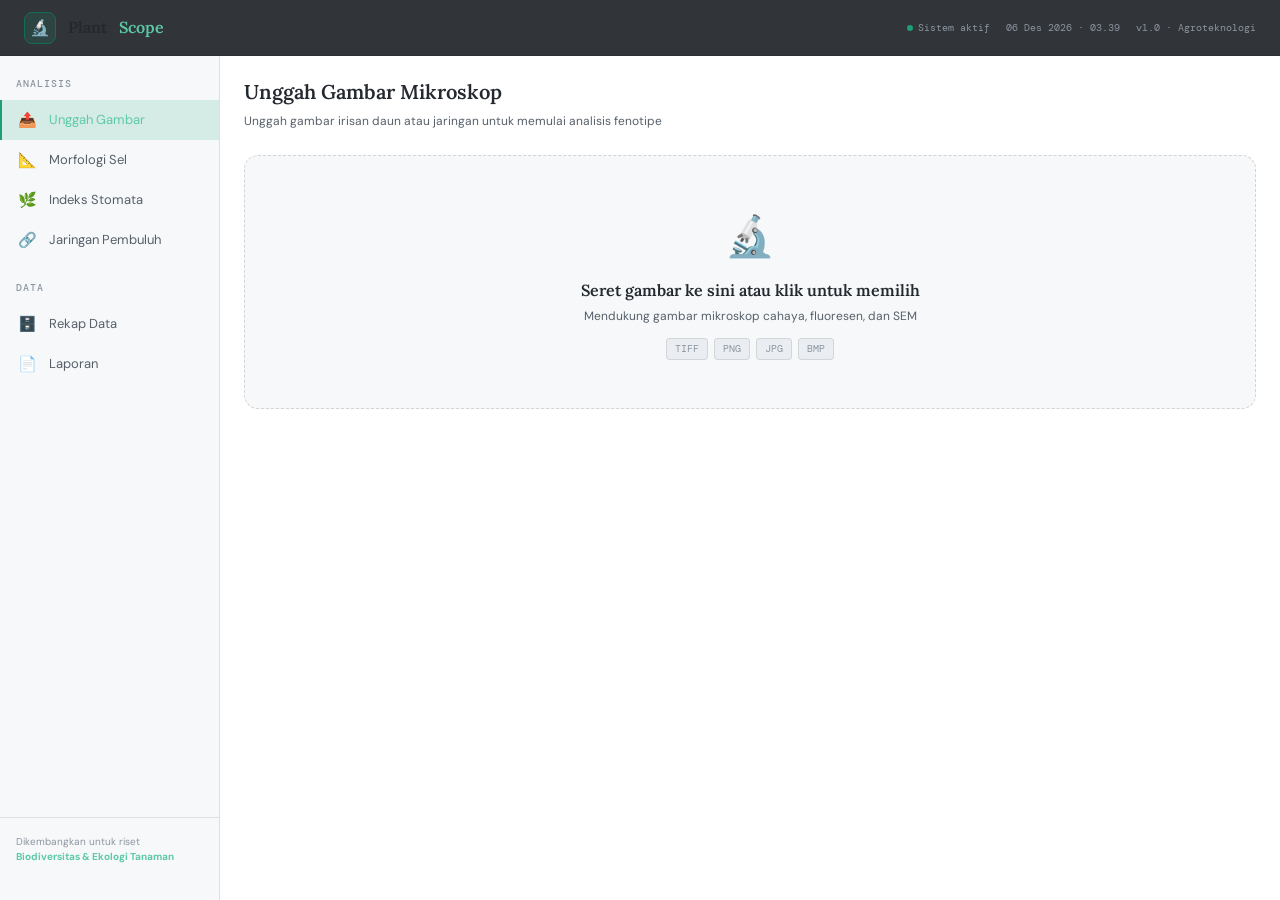
==== commit e0cf1ae6: "Integrate friend's refactor/code-improvements into modular structure CSS: replace single main.css wi" ====
--- a/plant-phenotyping.html
+++ b/plant-phenotyping.html
@@ -5,7 +5,10 @@
 <meta name="viewport" content="width=device-width, initial-scale=1.0">
 <title>Plant Phenotyping Microscopy — Analisis Sel Tanaman</title>
 <link href="https://fonts.googleapis.com/css2?family=DM+Mono:wght@400;500&family=Lora:ital,wght@0,400;0,600;1,400&family=DM+Sans:wght@300;400;500&display=swap" rel="stylesheet">
-<link rel="stylesheet" href="css/main.css">
+<link rel="stylesheet" href="css/variables.css">
+<link rel="stylesheet" href="css/base.css">
+<link rel="stylesheet" href="css/layout.css">
+<link rel="stylesheet" href="css/components.css">
 </head>
 <body>
 
--- a/css/variables.css
+++ b/css/variables.css
@@ -0,0 +1,83 @@
+/* ===== DESIGN TOKENS & CUSTOM PROPERTIES ===== */
+:root {
+  /* COLORS - BACKGROUNDS */
+  --bg: #0d1117;
+  --bg2: #161b22;
+  --bg3: #1c2430;
+
+  /* COLORS - BORDERS */
+  --border: rgba(255, 255, 255, 0.08);
+  --border2: rgba(255, 255, 255, 0.14);
+
+  /* COLORS - TEXT */
+  --text: #e6edf3;
+  --text2: #8b949e;
+  --text3: #484f58;
+
+  /* COLORS - PRIMARY (TEAL) */
+  --teal: #1D9E75;
+  --teal2: #0F6E56;
+  --teal-glow: rgba(29, 158, 117, 0.15);
+  --teal-light: #5DCAA5;
+
+  /* COLORS - SECONDARY */
+  --amber: #BA7517;
+  --amber-light: #EF9F27;
+  --green: #639922;
+  --green-light: #97C459;
+
+  /* SPACING */
+  --spacing-xs: 4px;
+  --spacing-sm: 8px;
+  --spacing-md: 12px;
+  --spacing-lg: 16px;
+  --spacing-xl: 20px;
+  --spacing-2xl: 24px;
+
+  /* BORDER RADIUS */
+  --radius: 10px;
+  --radius-lg: 14px;
+  --radius-full: 999px;
+
+  /* TRANSITIONS */
+  --transition-fast: 0.15s ease;
+  --transition-normal: 0.2s ease;
+  --transition-slow: 0.3s ease;
+
+  /* TYPOGRAPHY */
+  --font-mono: 'DM Mono', monospace;
+  --font-serif: 'Lora', serif;
+  --font-sans: 'DM Sans', sans-serif;
+
+  --font-size-xs: 10px;
+  --font-size-sm: 11px;
+  --font-size-base: 12px;
+  --font-size-md: 13px;
+  --font-size-lg: 14px;
+  --font-size-xl: 16px;
+  --font-size-2xl: 18px;
+  --font-size-3xl: 20px;
+  --font-size-4xl: 26px;
+
+  /* SHADOWS */
+  --shadow-sm: 0 1px 2px rgba(0, 0, 0, 0.1);
+  --shadow-md: 0 2px 4px rgba(0, 0, 0, 0.15);
+  --shadow-lg: 0 4px 8px rgba(0, 0, 0, 0.2);
+
+  /* LAYOUT */
+  --header-height: 56px;
+  --sidebar-width: 220px;
+}
+
+@media (prefers-color-scheme: light) {
+  :root {
+    --bg: #ffffff;
+    --bg2: #f6f8fa;
+    --bg3: #eaeef2;
+    --border: rgba(0, 0, 0, 0.1);
+    --border2: rgba(0, 0, 0, 0.15);
+    --text: #24292f;
+    --text2: #57606a;
+    --text3: #8c959f;
+  }
+}
--- a/css/base.css
+++ b/css/base.css
@@ -0,0 +1,102 @@
+/* ===== GLOBAL RESETS & BASE STYLES ===== */
+
+*,
+*::before,
+*::after {
+  box-sizing: border-box;
+  margin: 0;
+  padding: 0;
+}
+
+html {
+  scroll-behavior: smooth;
+}
+
+body {
+  font-family: var(--font-sans);
+  background: var(--bg);
+  color: var(--text);
+  min-height: 100vh;
+  font-size: var(--font-size-lg);
+  line-height: 1.6;
+  -webkit-font-smoothing: antialiased;
+  -moz-osx-font-smoothing: grayscale;
+}
+
+/* ===== SCROLLBAR ===== */
+::-webkit-scrollbar { width: 6px; height: 6px; }
+::-webkit-scrollbar-track { background: var(--bg2); }
+::-webkit-scrollbar-thumb { background: var(--border2); border-radius: 3px; }
+::-webkit-scrollbar-thumb:hover { opacity: 0.8; }
+
+* {
+  scrollbar-color: var(--border2) var(--bg2);
+  scrollbar-width: thin;
+}
+
+/* ===== TYPOGRAPHY ===== */
+h1, h2, h3, h4, h5, h6 {
+  font-weight: 600;
+  line-height: 1.3;
+}
+
+a {
+  color: var(--teal-light);
+  text-decoration: none;
+  transition: color var(--transition-fast);
+}
+
+a:hover {
+  color: var(--teal);
+  text-decoration: underline;
+}
+
+/* ===== FORM ELEMENTS ===== */
+button, input, select, textarea {
+  font-family: inherit;
+  font-size: inherit;
+}
+
+button { cursor: pointer; border: none; }
+
+input, textarea {
+  color: var(--text);
+  background: var(--bg3);
+  border: 1px solid var(--border2);
+  border-radius: var(--radius);
+  padding: var(--spacing-sm) var(--spacing-md);
+  outline: none;
+  transition: border-color var(--transition-fast);
+}
+
+input:focus, textarea:focus {
+  border-color: var(--teal2);
+  box-shadow: 0 0 0 3px rgba(29, 158, 117, 0.1);
+}
+
+/* ===== UTILITIES ===== */
+.sr-only {
+  position: absolute;
+  width: 1px; height: 1px;
+  padding: 0; margin: -1px;
+  overflow: hidden;
+  clip: rect(0, 0, 0, 0);
+  white-space: nowrap;
+  border-width: 0;
+}
+
+/* ===== ANIMATIONS ===== */
+@keyframes fadeIn {
+  from { opacity: 0; transform: translateY(6px); }
+  to   { opacity: 1; transform: translateY(0); }
+}
+
+@keyframes pulse {
+  0%, 100% { opacity: 1; }
+  50%       { opacity: 0.4; }
+}
+
+@keyframes slideIn {
+  from { opacity: 0; transform: translateX(-12px); }
+  to   { opacity: 1; transform: translateX(0); }
+}
--- a/css/layout.css
+++ b/css/layout.css
@@ -0,0 +1,150 @@
+/* ===== LAYOUT STRUCTURE ===== */
+
+.app-header {
+  position: sticky; top: 0; z-index: 100;
+  background: rgba(13, 17, 23, 0.85);
+  backdrop-filter: blur(12px);
+  border-bottom: 1px solid var(--border);
+  padding: 0 var(--spacing-2xl);
+  display: flex; align-items: center; justify-content: space-between;
+  height: var(--header-height);
+}
+
+.logo {
+  display: flex; align-items: center; gap: var(--spacing-md);
+  font-family: var(--font-serif);
+  font-size: var(--font-size-xl); font-weight: 600;
+  color: var(--text);
+}
+
+.logo-icon {
+  width: 32px; height: 32px;
+  background: var(--teal-glow);
+  border: 1px solid var(--teal2);
+  border-radius: 8px;
+  display: flex; align-items: center; justify-content: center;
+  font-size: var(--font-size-xl);
+}
+
+.logo span { color: var(--teal-light); }
+
+.header-meta {
+  font-family: var(--font-mono);
+  font-size: var(--font-size-xs); color: var(--text3);
+  display: flex; align-items: center; gap: var(--spacing-lg);
+}
+
+.status-dot {
+  width: 6px; height: 6px;
+  border-radius: 50%; background: var(--teal);
+  display: inline-block; margin-right: 5px;
+  animation: pulse 2s infinite;
+}
+
+/* ===== APP BODY ===== */
+.app-body {
+  display: flex;
+  height: calc(100vh - var(--header-height));
+}
+
+/* ===== SIDEBAR ===== */
+.sidebar {
+  width: var(--sidebar-width); flex-shrink: 0;
+  background: var(--bg2);
+  border-right: 1px solid var(--border);
+  padding: var(--spacing-xl) 0;
+  display: flex; flex-direction: column;
+  overflow-y: auto;
+}
+
+.sidebar-section { margin-bottom: var(--spacing-xl); }
+
+.sidebar-label {
+  font-family: var(--font-mono);
+  font-size: var(--font-size-xs); font-weight: 500;
+  color: var(--text3); letter-spacing: 0.1em;
+  text-transform: uppercase;
+  padding: 0 var(--spacing-lg); margin-bottom: var(--spacing-sm);
+}
+
+.nav-item {
+  display: flex; align-items: center; gap: var(--spacing-md);
+  padding: var(--spacing-sm) var(--spacing-lg);
+  cursor: pointer; color: var(--text2);
+  font-size: var(--font-size-md); font-weight: 400;
+  transition: all var(--transition-fast);
+  border-left: 2px solid transparent;
+}
+
+.nav-item:hover { color: var(--text); background: rgba(255, 255, 255, 0.04); }
+
+.nav-item:focus-visible {
+  outline: 2px solid var(--teal-light);
+  outline-offset: -2px;
+}
+
+.nav-item.active {
+  color: var(--teal-light);
+  background: var(--teal-glow);
+  border-left-color: var(--teal);
+}
+
+.nav-icon { font-size: 15px; flex-shrink: 0; }
+
+.sidebar-bottom {
+  margin-top: auto;
+  padding: var(--spacing-lg);
+  border-top: 1px solid var(--border);
+}
+
+.sidebar-bottom p { font-size: var(--font-size-xs); color: var(--text3); line-height: 1.5; }
+.sidebar-bottom strong { color: var(--teal-light); }
+
+/* ===== MAIN CONTENT ===== */
+.main-content {
+  flex: 1; overflow-y: auto;
+  padding: var(--spacing-xl) var(--spacing-2xl);
+}
+
+/* ===== RESPONSIVE ===== */
+@media (max-width: 768px) {
+  .sidebar { width: 200px; }
+  .app-header { padding: 0 var(--spacing-lg); }
+  .main-content { padding: var(--spacing-lg); }
+  .header-meta { gap: var(--spacing-md); font-size: var(--font-size-xs); }
+}
+
+@media (max-width: 640px) {
+  .app-body { flex-direction: column; height: auto; }
+
+  .sidebar {
+    width: 100%; height: auto;
+    border-right: none; border-bottom: 1px solid var(--border);
+    flex-direction: row;
+    overflow-x: auto; overflow-y: hidden;
+    padding: 0 var(--spacing-lg);
+    align-items: center;
+  }
+
+  .sidebar-section {
+    margin-bottom: 0; margin-right: var(--spacing-xl);
+    display: flex; align-items: center; gap: var(--spacing-sm);
+  }
+
+  .sidebar-label { display: none; }
+
+  .nav-item {
+    padding: var(--spacing-md);
+    border-left: none;
+    border-bottom: 2px solid transparent;
+    white-space: nowrap;
+  }
+
+  .nav-item.active {
+    border-left: none;
+    border-bottom-color: var(--teal);
+  }
+
+  .sidebar-bottom { display: none; }
+  .main-content { padding: var(--spacing-lg); }
+}
--- a/css/components.css
+++ b/css/components.css
@@ -0,0 +1,316 @@
+/* ===== PANELS ===== */
+.panel { display: none; }
+.panel.active { display: block; animation: fadeIn 0.2s ease; }
+
+/* ===== PAGE TITLE ===== */
+.page-title {
+  font-family: var(--font-serif);
+  font-size: var(--font-size-3xl); font-weight: 600;
+  color: var(--text);
+  margin-bottom: 4px;
+}
+.page-sub {
+  font-size: var(--font-size-base); color: var(--text2);
+  margin-bottom: 1.5rem;
+}
+
+/* ===== CARDS ===== */
+.card {
+  background: var(--bg2);
+  border: 1px solid var(--border);
+  border-radius: var(--radius-lg);
+  padding: 1.25rem;
+}
+.card + .card { margin-top: 1rem; }
+.card-head {
+  font-size: var(--font-size-base); font-weight: 500;
+  color: var(--text2);
+  display: flex; align-items: center; gap: 6px;
+  margin-bottom: 1rem;
+  text-transform: uppercase; letter-spacing: 0.05em;
+  font-family: var(--font-mono);
+}
+.card-head .icon { font-size: var(--font-size-md); color: var(--teal); }
+
+/* ===== GRID ===== */
+.grid-2 { display: grid; grid-template-columns: 1fr 1fr; gap: 1rem; }
+.grid-3 { display: grid; grid-template-columns: 1fr 1fr 1fr; gap: 1rem; }
+.grid-4 { display: grid; grid-template-columns: repeat(4, 1fr); gap: 12px; margin-bottom: 1.5rem; }
+
+@media (max-width: 768px) {
+  .grid-2, .grid-3 { grid-template-columns: 1fr; }
+  .grid-4 { grid-template-columns: repeat(2, 1fr); }
+}
+
+@media (max-width: 640px) {
+  .grid-4 { grid-template-columns: 1fr 1fr; }
+}
+
+/* ===== STAT CARDS ===== */
+.stat-card {
+  background: var(--bg3);
+  border: 1px solid var(--border);
+  border-radius: var(--radius);
+  padding: 1rem;
+}
+.stat-num {
+  font-family: var(--font-mono);
+  font-size: var(--font-size-4xl); font-weight: 500;
+  color: var(--text); line-height: 1.1;
+}
+.stat-num span { font-size: var(--font-size-md); color: var(--teal-light); margin-left: 2px; }
+.stat-lbl { font-size: var(--font-size-xs); color: var(--text3); margin-top: 4px; }
+
+/* ===== UPLOAD ZONE ===== */
+.upload-zone {
+  border: 1.5px dashed var(--border2);
+  border-radius: var(--radius-lg);
+  padding: 3rem 2rem;
+  text-align: center;
+  cursor: pointer;
+  transition: all var(--transition-normal);
+  background: var(--bg2);
+  position: relative;
+}
+.upload-zone:hover {
+  border-color: var(--teal2);
+  background: var(--teal-glow);
+}
+.upload-zone.dragover {
+  border-color: var(--teal);
+  background: rgba(29, 158, 117, 0.2);
+}
+.upload-icon {
+  font-size: 40px; margin-bottom: 12px;
+  display: block; color: var(--teal);
+}
+.upload-zone h3 {
+  font-family: var(--font-serif);
+  font-size: var(--font-size-xl); color: var(--text);
+  margin-bottom: 6px;
+}
+.upload-zone p { font-size: var(--font-size-base); color: var(--text2); }
+.upload-zone .formats {
+  margin-top: 12px;
+  display: flex; justify-content: center; gap: 6px;
+}
+.fmt-badge {
+  font-family: var(--font-mono);
+  font-size: var(--font-size-xs); padding: 2px 8px;
+  border-radius: 4px;
+  background: var(--bg3);
+  border: 1px solid var(--border);
+  color: var(--text3);
+}
+#fileInput { display: none; }
+
+/* ===== CANVAS AREA ===== */
+.canvas-wrap {
+  position: relative;
+  background: #050810;
+  border-radius: var(--radius);
+  overflow: hidden;
+  display: flex; align-items: center; justify-content: center;
+  min-height: 260px;
+}
+#mainCanvas { display: block; max-width: 100%; cursor: crosshair; }
+.canvas-empty {
+  text-align: center; color: var(--text3);
+  font-size: var(--font-size-base); padding: 2rem;
+}
+.canvas-empty .big { font-size: 32px; margin-bottom: 8px; }
+
+/* ===== TOOLS ===== */
+.tool-strip {
+  display: flex; gap: 6px;
+  margin-bottom: 10px; flex-wrap: wrap;
+}
+.tool-btn {
+  font-size: var(--font-size-base); padding: 5px 11px;
+  border-radius: 6px;
+  border: 1px solid var(--border);
+  background: var(--bg3);
+  cursor: pointer; color: var(--text2);
+  display: flex; align-items: center; gap: 5px;
+  transition: all var(--transition-fast); font-family: var(--font-sans);
+}
+.tool-btn:hover { border-color: var(--border2); color: var(--text); }
+.tool-btn.active {
+  background: var(--teal-glow);
+  border-color: var(--teal2);
+  color: var(--teal-light);
+}
+
+/* ===== SLIDERS ===== */
+.slider-row { margin-bottom: 12px; }
+.slider-row label {
+  font-size: var(--font-size-base); color: var(--text2);
+  display: flex; justify-content: space-between;
+  margin-bottom: 5px;
+}
+.slider-row label span:last-child {
+  font-family: var(--font-mono);
+  color: var(--teal-light);
+}
+input[type=range] {
+  width: 100%; height: 3px;
+  -webkit-appearance: none;
+  background: var(--border2);
+  border-radius: 2px; outline: none;
+}
+input[type=range]::-webkit-slider-thumb {
+  -webkit-appearance: none;
+  width: 14px; height: 14px;
+  border-radius: 50%;
+  background: var(--teal);
+  cursor: pointer;
+  border: 2px solid var(--bg);
+}
+
+/* ===== METRICS ===== */
+.metric-list { list-style: none; }
+.metric-list li {
+  display: flex; justify-content: space-between; align-items: center;
+  padding: 8px 0;
+  border-bottom: 1px solid var(--border);
+  font-size: var(--font-size-md);
+}
+.metric-list li:last-child { border-bottom: none; }
+.metric-label { color: var(--text2); }
+.metric-value {
+  font-family: var(--font-mono);
+  font-size: var(--font-size-base); font-weight: 500; color: var(--text);
+}
+.metric-unit { font-size: var(--font-size-xs); color: var(--text3); margin-left: 2px; }
+
+/* ===== BADGES ===== */
+.badge {
+  font-size: var(--font-size-xs); padding: 2px 8px;
+  border-radius: var(--radius-full); font-weight: 500;
+  font-family: var(--font-mono);
+}
+.badge-teal  { background: rgba(29,158,117,0.15); color: var(--teal-light);  border: 1px solid rgba(29,158,117,0.3); }
+.badge-amber { background: rgba(186,117,23,0.15);  color: var(--amber-light); border: 1px solid rgba(186,117,23,0.3); }
+.badge-green { background: rgba(99,153,34,0.15);   color: var(--green-light); border: 1px solid rgba(99,153,34,0.3); }
+.badge-gray  { background: var(--bg3); color: var(--text3); border: 1px solid var(--border); }
+
+/* ===== SEGMENTATION ===== */
+.seg-item {
+  display: flex; align-items: center; gap: 10px;
+  padding: 7px 0;
+  border-bottom: 1px solid var(--border);
+}
+.seg-item:last-child { border-bottom: none; }
+.seg-dot { width: 10px; height: 10px; border-radius: 2px; flex-shrink: 0; }
+.seg-name { flex: 1; font-size: var(--font-size-md); color: var(--text2); }
+.seg-bar-wrap { width: 80px; height: 4px; background: var(--border); border-radius: 2px; overflow: hidden; }
+.seg-bar-fill { height: 100%; border-radius: 2px; }
+.seg-pct {
+  font-family: var(--font-mono);
+  font-size: var(--font-size-sm); color: var(--text3);
+  width: 30px; text-align: right;
+}
+
+/* ===== BUTTONS ===== */
+.btn-primary {
+  font-size: var(--font-size-md); padding: 8px 16px;
+  border-radius: var(--radius); border: none;
+  background: var(--teal); color: #fff;
+  cursor: pointer; font-weight: 500;
+  display: inline-flex; align-items: center; gap: 7px;
+  transition: all var(--transition-fast); font-family: var(--font-sans);
+}
+.btn-primary:hover { background: var(--teal2); transform: translateY(-1px); }
+
+.btn-sec {
+  font-size: var(--font-size-md); padding: 8px 14px;
+  border-radius: var(--radius);
+  border: 1px solid var(--border2);
+  background: var(--bg3); color: var(--text2);
+  cursor: pointer;
+  display: inline-flex; align-items: center; gap: 7px;
+  transition: all var(--transition-fast); font-family: var(--font-sans);
+}
+.btn-sec:hover { border-color: var(--teal2); color: var(--teal-light); }
+.action-row { display: flex; gap: 8px; flex-wrap: wrap; margin-top: 1rem; }
+
+/* ===== TABLE ===== */
+.tbl-wrap { overflow-x: auto; border-radius: var(--radius); }
+table.data-tbl {
+  width: 100%; border-collapse: collapse;
+  font-size: var(--font-size-base);
+}
+table.data-tbl th {
+  text-align: left; padding: 9px 12px;
+  font-weight: 500; color: var(--text3);
+  border-bottom: 1px solid var(--border);
+  font-family: var(--font-mono);
+  font-size: var(--font-size-sm); letter-spacing: 0.04em;
+  white-space: nowrap;
+}
+table.data-tbl td {
+  padding: 9px 12px;
+  color: var(--text);
+  border-bottom: 1px solid var(--border);
+  font-family: var(--font-mono);
+  white-space: nowrap;
+}
+table.data-tbl td.name-col { font-family: var(--font-sans); color: var(--teal-light); font-weight: 500; }
+table.data-tbl tr:last-child td { border-bottom: none; }
+table.data-tbl tr:hover td { background: rgba(255, 255, 255, 0.02); }
+
+/* ===== HISTOGRAM ===== */
+.hist-wrap {
+  background: var(--bg3);
+  border-radius: var(--radius);
+  padding: 1rem;
+}
+
+/* ===== AI RESULT ===== */
+.ai-result {
+  background: var(--teal-glow);
+  border: 1px solid rgba(29, 158, 117, 0.3);
+  border-radius: var(--radius);
+  padding: 1rem;
+  font-size: var(--font-size-base); color: var(--text2);
+  line-height: 1.7; display: none;
+}
+.ai-result.visible { display: block; animation: fadeIn 0.3s ease; }
+.ai-result strong { color: var(--teal-light); }
+
+/* ===== PROGRESS RINGS ===== */
+.ring-grid { display: flex; gap: 1.5rem; justify-content: space-around; padding: 0.5rem 0; }
+.ring-item { text-align: center; }
+.ring-item svg { display: block; margin: 0 auto 6px; }
+.ring-label { font-size: var(--font-size-sm); color: var(--text2); }
+.ring-val { font-family: var(--font-mono); font-size: var(--font-size-md); color: var(--text); font-weight: 500; }
+
+/* ===== TOOLTIP ===== */
+.tooltip {
+  position: fixed;
+  background: var(--bg3);
+  border: 1px solid var(--border2);
+  border-radius: 6px;
+  padding: 5px 10px;
+  font-size: var(--font-size-sm);
+  font-family: var(--font-mono);
+  color: var(--teal-light);
+  pointer-events: none;
+  z-index: 999;
+  display: none;
+}
+
+/* ===== CALIBRATION ===== */
+.calib-row {
+  display: flex; align-items: center; gap: 8px;
+  margin-bottom: 10px; flex-wrap: wrap;
+}
+.calib-input {
+  background: var(--bg3); border: 1px solid var(--border2);
+  border-radius: 6px; padding: 5px 10px;
+  color: var(--text); font-size: var(--font-size-base);
+  font-family: var(--font-mono);
+  width: 80px; outline: none;
+}
+.calib-input:focus { border-color: var(--teal2); }
+.calib-label { font-size: var(--font-size-base); color: var(--text2); }
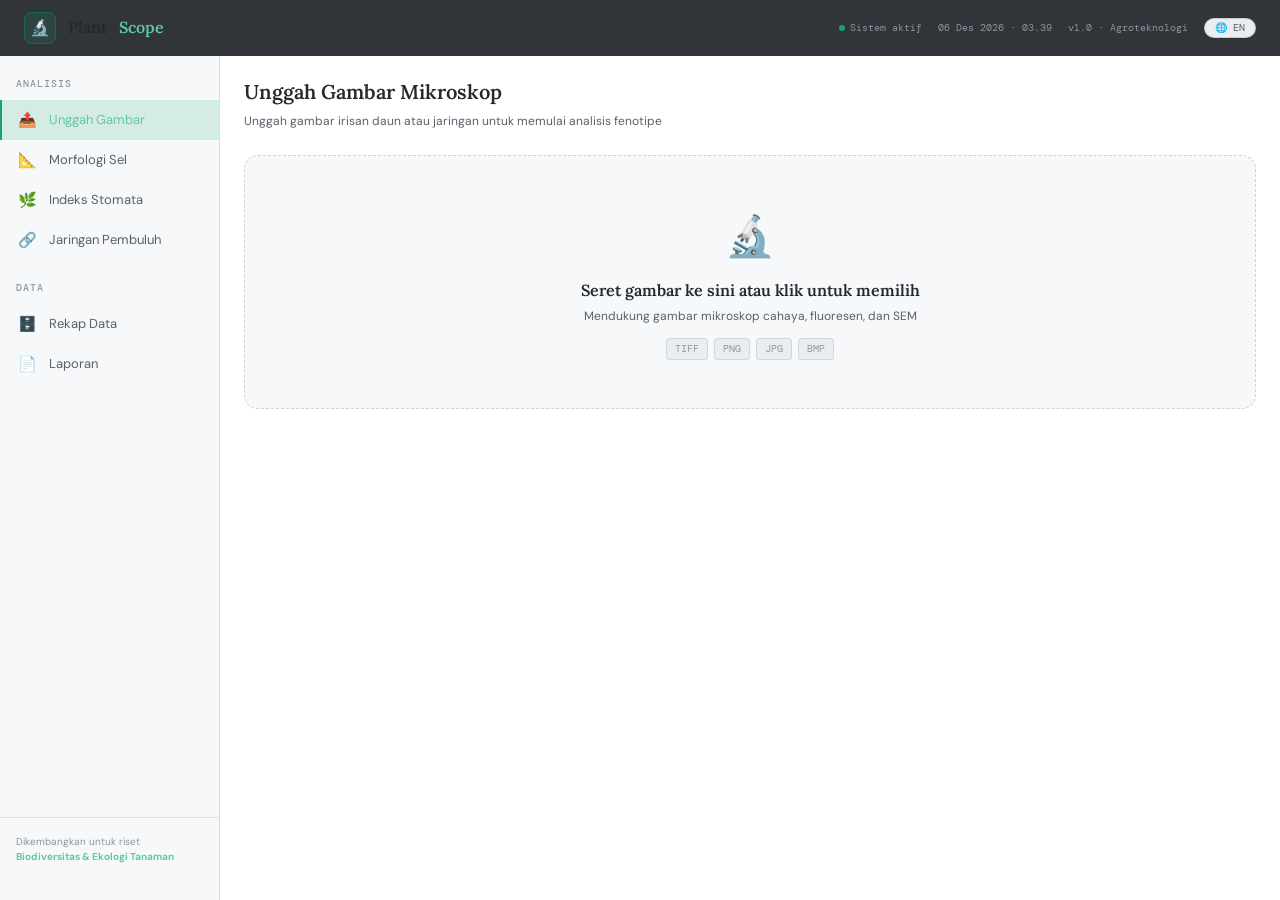
==== commit 8c853a90: "fix(ui): fix unresponsive nav tabs and add EN/ID language toggle (v0.11) - Replace <script type="mod" ====
--- a/plant-phenotyping.html
+++ b/plant-phenotyping.html
@@ -18,40 +18,41 @@
     Plant<span>Scope</span>
   </div>
   <div class="header-meta">
-    <span><span class="status-dot"></span>Sistem aktif</span>
+    <span><span class="status-dot"></span><span data-i18n="system-status">Sistem aktif</span></span>
     <span id="headerTime">—</span>
     <span>v1.0 · Agroteknologi</span>
+    <button class="lang-toggle" id="langToggle" onclick="toggleLang()">🌐 EN</button>
   </div>
 </header>
 
 <div class="app-body">
   <nav class="sidebar">
     <div class="sidebar-section">
-      <div class="sidebar-label">Analisis</div>
+      <div class="sidebar-label" data-i18n="section-analysis">Analisis</div>
       <div class="nav-item active" onclick="showPanel('upload',this)">
-        <span class="nav-icon">📤</span> Unggah Gambar
+        <span class="nav-icon">📤</span> <span data-i18n="nav-upload">Unggah Gambar</span>
       </div>
       <div class="nav-item" onclick="showPanel('morphology',this)">
-        <span class="nav-icon">📐</span> Morfologi Sel
+        <span class="nav-icon">📐</span> <span data-i18n="nav-morphology">Morfologi Sel</span>
       </div>
       <div class="nav-item" onclick="showPanel('stomata',this)">
-        <span class="nav-icon">🌿</span> Indeks Stomata
+        <span class="nav-icon">🌿</span> <span data-i18n="nav-stomata">Indeks Stomata</span>
       </div>
       <div class="nav-item" onclick="showPanel('vascular',this)">
-        <span class="nav-icon">🔗</span> Jaringan Pembuluh
+        <span class="nav-icon">🔗</span> <span data-i18n="nav-vascular">Jaringan Pembuluh</span>
       </div>
     </div>
     <div class="sidebar-section">
-      <div class="sidebar-label">Data</div>
+      <div class="sidebar-label" data-i18n="section-data">Data</div>
       <div class="nav-item" onclick="showPanel('data',this)">
-        <span class="nav-icon">🗄️</span> Rekap Data
+        <span class="nav-icon">🗄️</span> <span data-i18n="nav-data">Rekap Data</span>
       </div>
       <div class="nav-item" id="nav-report" onclick="showPanel('report',this)">
-        <span class="nav-icon">📄</span> Laporan
+        <span class="nav-icon">📄</span> <span data-i18n="nav-report">Laporan</span>
       </div>
     </div>
     <div class="sidebar-bottom">
-      <p>Dikembangkan untuk riset<br><strong>Biodiversitas & Ekologi Tanaman</strong></p>
+      <p><span data-i18n="sidebar-dev">Dikembangkan untuk riset</span><br><strong data-i18n="sidebar-field">Biodiversitas & Ekologi Tanaman</strong></p>
     </div>
   </nav>
 
@@ -59,14 +60,14 @@
 
     <!-- PANEL: UPLOAD -->
     <div id="panel-upload" class="panel active">
-      <div class="page-title">Unggah Gambar Mikroskop</div>
-      <div class="page-sub">Unggah gambar irisan daun atau jaringan untuk memulai analisis fenotipe</div>
+      <div class="page-title" data-i18n="upload-title">Unggah Gambar Mikroskop</div>
+      <div class="page-sub" data-i18n="upload-sub">Unggah gambar irisan daun atau jaringan untuk memulai analisis fenotipe</div>
 
       <label for="fileInput">
         <div class="upload-zone" id="dropZone">
           <span class="upload-icon">🔬</span>
-          <h3>Seret gambar ke sini atau klik untuk memilih</h3>
-          <p>Mendukung gambar mikroskop cahaya, fluoresen, dan SEM</p>
+          <h3 data-i18n="upload-drop-heading">Seret gambar ke sini atau klik untuk memilih</h3>
+          <p data-i18n="upload-drop-hint">Mendukung gambar mikroskop cahaya, fluoresen, dan SEM</p>
           <div class="formats">
             <span class="fmt-badge">TIFF</span>
             <span class="fmt-badge">PNG</span>
@@ -81,74 +82,74 @@
         <div class="grid-2">
           <div>
             <div class="card">
-              <div class="card-head"><span class="icon">🖼️</span>Pratinjau Gambar</div>
+              <div class="card-head"><span class="icon">🖼️</span><span data-i18n="card-preview">Pratinjau Gambar</span></div>
               <div class="calib-row">
-                <span class="calib-label">Kalibrasi:</span>
+                <span class="calib-label" data-i18n="calib-label">Kalibrasi:</span>
                 <input class="calib-input" type="number" id="pixPerUm" value="2.5" step="0.1" min="0.1">
-                <span class="calib-label">px/µm</span>
-                <button class="tool-btn" onclick="applyCalib()">✓ Terapkan</button>
+                <span class="calib-label" data-i18n="calib-unit">px/µm</span>
+                <button class="tool-btn" onclick="applyCalib()" data-i18n="calib-apply">✓ Terapkan</button>
               </div>
               <div class="tool-strip">
-                <button class="tool-btn active" id="toolZoom" onclick="setTool('zoom',this)">🔍 Zoom</button>
-                <button class="tool-btn" id="toolMeasure" onclick="setTool('measure',this)">📏 Ukur</button>
-                <button class="tool-btn" id="toolAnnotate" onclick="setTool('annotate',this)">✏️ Anotasi</button>
-                <button class="tool-btn" onclick="resetCanvas()">↺ Reset</button>
+                <button class="tool-btn active" id="toolZoom" onclick="setTool('zoom',this)" data-i18n="tool-zoom">🔍 Zoom</button>
+                <button class="tool-btn" id="toolMeasure" onclick="setTool('measure',this)" data-i18n="tool-measure">📏 Ukur</button>
+                <button class="tool-btn" id="toolAnnotate" onclick="setTool('annotate',this)" data-i18n="tool-annotate">✏️ Anotasi</button>
+                <button class="tool-btn" onclick="resetCanvas()" data-i18n="tool-reset">↺ Reset</button>
               </div>
               <div class="canvas-wrap" id="canvasWrap">
                 <canvas id="mainCanvas"></canvas>
               </div>
-              <p style="font-size:11px;color:var(--text3);margin-top:8px;">
-                💡 Aktifkan <strong style="color:var(--teal-light)">Ukur</strong> → klik & seret pada gambar untuk mengukur jarak
+              <p id="canvasTip" style="font-size:11px;color:var(--text3);margin-top:8px;">
+                💡 Aktifkan <strong style="color:var(--teal-light)">Ukur</strong> → klik &amp; seret pada gambar untuk mengukur jarak
               </p>
             </div>
           </div>
           <div>
             <div class="card">
-              <div class="card-head"><span class="icon">⚙️</span>Penyesuaian Gambar</div>
+              <div class="card-head"><span class="icon">⚙️</span><span data-i18n="card-adjust">Penyesuaian Gambar</span></div>
               <div class="slider-row">
-                <label><span>Kecerahan</span><span id="brightVal">50</span></label>
+                <label><span data-i18n="lbl-brightness">Kecerahan</span><span id="brightVal">50</span></label>
                 <input type="range" min="0" max="100" value="50" id="brightness" oninput="adjustImage()">
               </div>
               <div class="slider-row">
-                <label><span>Kontras</span><span id="contrastVal">50</span></label>
+                <label><span data-i18n="lbl-contrast">Kontras</span><span id="contrastVal">50</span></label>
                 <input type="range" min="0" max="100" value="50" id="contrast" oninput="adjustImage()">
               </div>
               <div class="slider-row">
-                <label><span>Saturasi</span><span id="satVal">50</span></label>
+                <label><span data-i18n="lbl-saturation">Saturasi</span><span id="satVal">50</span></label>
                 <input type="range" min="0" max="100" value="50" id="saturation" oninput="adjustImage()">
               </div>
               <div class="slider-row">
-                <label><span>Threshold biner</span><span id="thrVal">128</span></label>
+                <label><span data-i18n="lbl-threshold">Threshold biner</span><span id="thrVal">128</span></label>
                 <input type="range" min="0" max="255" value="128" id="threshold" oninput="adjustImage()">
               </div>
               <div class="action-row">
-                <button class="btn-primary" onclick="detectCells()">🔵 Deteksi Sel</button>
-                <button class="btn-sec" onclick="clearAnnotations()">🗑 Hapus Anotasi</button>
+                <button class="btn-primary" onclick="detectCells()" data-i18n="btn-detect">🔵 Deteksi Sel</button>
+                <button class="btn-sec" onclick="clearAnnotations()" data-i18n="btn-clear-ann">🗑 Hapus Anotasi</button>
               </div>
             </div>
             <div class="card" style="margin-top:1rem;">
-              <div class="card-head"><span class="icon">🧩</span>Segmentasi Jaringan</div>
+              <div class="card-head"><span class="icon">🧩</span><span data-i18n="card-seg">Segmentasi Jaringan</span></div>
               <div class="seg-item">
                 <div class="seg-dot" style="background:#1D9E75"></div>
-                <span class="seg-name">Sel epidermis</span>
+                <span class="seg-name" data-i18n="seg-epid">Sel epidermis</span>
                 <div class="seg-bar-wrap"><div class="seg-bar-fill" style="width:38%;background:#1D9E75"></div></div>
                 <span class="seg-pct">38%</span>
               </div>
               <div class="seg-item">
                 <div class="seg-dot" style="background:#639922"></div>
-                <span class="seg-name">Sel mesofil</span>
+                <span class="seg-name" data-i18n="seg-meso">Sel mesofil</span>
                 <div class="seg-bar-wrap"><div class="seg-bar-fill" style="width:44%;background:#639922"></div></div>
                 <span class="seg-pct">44%</span>
               </div>
               <div class="seg-item">
                 <div class="seg-dot" style="background:#BA7517"></div>
-                <span class="seg-name">Stomata</span>
+                <span class="seg-name" data-i18n="seg-stoma">Stomata</span>
                 <div class="seg-bar-wrap"><div class="seg-bar-fill" style="width:12%;background:#BA7517"></div></div>
                 <span class="seg-pct">12%</span>
               </div>
               <div class="seg-item">
                 <div class="seg-dot" style="background:#484f58"></div>
-                <span class="seg-name">Lainnya</span>
+                <span class="seg-name" data-i18n="seg-other">Lainnya</span>
                 <div class="seg-bar-wrap"><div class="seg-bar-fill" style="width:6%;background:#484f58"></div></div>
                 <span class="seg-pct">6%</span>
               </div>
@@ -161,8 +162,8 @@
 
     <!-- PANEL: MORPHOLOGY -->
     <div id="panel-morphology" class="panel">
-      <div class="page-title">Pengukuran Morfologi Sel</div>
-      <div class="page-sub">Parameter morfometri sel epidermis dan mesofil daun</div>
+      <div class="page-title" data-i18n="morph-title">Pengukuran Morfologi Sel</div>
+      <div class="page-sub" data-i18n="morph-sub">Parameter morfometri sel epidermis dan mesofil daun</div>
       <div class="grid-2">
         <div>
           <div class="card">
@@ -221,8 +222,8 @@
               </li>
             </ul>
             <div class="action-row">
-              <button class="btn-sec" onclick="exportMeasurements()">⬇ Ekspor CSV</button>
-              <button class="btn-sec" onclick="clearMeasurements()">🗑 Hapus Semua</button>
+              <button class="btn-sec" onclick="exportMeasurements()" data-i18n="btn-export-meas">⬇ Ekspor CSV</button>
+              <button class="btn-sec" onclick="clearMeasurements()" data-i18n="btn-clear-meas">🗑 Hapus Semua</button>
             </div>
           </div>
         </div>
@@ -231,8 +232,8 @@
 
     <!-- PANEL: STOMATA -->
     <div id="panel-stomata" class="panel">
-      <div class="page-title">Indeks & Morfologi Stomata</div>
-      <div class="page-sub">Analisis kerapatan, apertur, dan indeks stomata daun</div>
+      <div class="page-title" data-i18n="stoma-title">Indeks & Morfologi Stomata</div>
+      <div class="page-sub" data-i18n="stoma-sub">Analisis kerapatan, apertur, dan indeks stomata daun</div>
       <div class="grid-3">
         <div class="stat-card">
           <div class="stat-num">320<span>/mm²</span></div>
@@ -280,8 +281,8 @@
 
     <!-- PANEL: VASCULAR -->
     <div id="panel-vascular" class="panel">
-      <div class="page-title">Jaringan Pembuluh</div>
-      <div class="page-sub">Analisis xilem, floem, dan kerapatan venasi daun</div>
+      <div class="page-title" data-i18n="vasc-title">Jaringan Pembuluh</div>
+      <div class="page-sub" data-i18n="vasc-sub">Analisis xilem, floem, dan kerapatan venasi daun</div>
       <div class="grid-2">
         <div>
           <div class="card">
@@ -309,8 +310,8 @@
 
     <!-- PANEL: DATA -->
     <div id="panel-data" class="panel">
-      <div class="page-title">Rekap Data Pengukuran</div>
-      <div class="page-sub">Semua sesi pengukuran tersimpan dalam sesi ini</div>
+      <div class="page-title" data-i18n="data-title">Rekap Data Pengukuran</div>
+      <div class="page-sub" data-i18n="data-sub">Semua sesi pengukuran tersimpan dalam sesi ini</div>
       <div class="grid-4">
         <div class="stat-card"><div class="stat-num">12</div><div class="stat-lbl">Gambar dianalisis</div></div>
         <div class="stat-card"><div class="stat-num">847</div><div class="stat-lbl">Sel terdeteksi</div></div>
@@ -344,17 +345,17 @@
           </table>
         </div>
         <div class="action-row">
-          <button class="btn-primary" onclick="exportAllCSV()">⬇ Ekspor Semua (CSV)</button>
-          <button class="btn-sec" onclick="exportJSON()">⬇ Ekspor JSON</button>
-          <button class="btn-sec" onclick="showPanel('report', document.getElementById('nav-report'))">📄 Buat Laporan</button>
+          <button class="btn-primary" onclick="exportAllCSV()" data-i18n="btn-export-all-csv">⬇ Ekspor Semua (CSV)</button>
+          <button class="btn-sec" onclick="exportJSON()" data-i18n="btn-export-json">⬇ Ekspor JSON</button>
+          <button class="btn-sec" onclick="showPanel('report', document.getElementById('nav-report'))" data-i18n="btn-make-report">📄 Buat Laporan</button>
         </div>
       </div>
     </div>
 
     <!-- PANEL: REPORT -->
     <div id="panel-report" class="panel">
-      <div class="page-title">Laporan Analisis</div>
-      <div class="page-sub">Ringkasan otomatis hasil pengukuran fenotipe mikroskopi</div>
+      <div class="page-title" data-i18n="report-title">Laporan Analisis</div>
+      <div class="page-sub" data-i18n="report-sub">Ringkasan otomatis hasil pengukuran fenotipe mikroskopi</div>
       <div class="card">
         <div class="card-head"><span class="icon">📄</span>Pratinjau Laporan</div>
         <div style="background:var(--bg3);border-radius:var(--radius);padding:1.5rem;font-family:'Lora',serif;">
@@ -395,8 +396,8 @@
           </p>
         </div>
         <div class="action-row">
-          <button class="btn-primary" onclick="printReport()">🖨 Cetak Laporan</button>
-          <button class="btn-sec" onclick="exportReportTxt()">⬇ Ekspor Teks</button>
+          <button class="btn-primary" onclick="printReport()" data-i18n="btn-print">🖨 Cetak Laporan</button>
+          <button class="btn-sec" onclick="exportReportTxt()" data-i18n="btn-export-txt">⬇ Ekspor Teks</button>
         </div>
       </div>
     </div>
@@ -406,6 +407,6 @@
 
 <div class="tooltip" id="tooltip"></div>
 
-<script type="module" src="js/main.js"></script>
+<script src="js/app.js"></script>
 </body>
 </html>
--- a/css/layout.css
+++ b/css/layout.css
@@ -32,6 +32,23 @@
   font-family: var(--font-mono);
   font-size: var(--font-size-xs); color: var(--text3);
   display: flex; align-items: center; gap: var(--spacing-lg);
+}
+
+.lang-toggle {
+  font-family: var(--font-mono);
+  font-size: var(--font-size-xs);
+  padding: 4px 10px;
+  border-radius: var(--radius-full);
+  border: 1px solid var(--border2);
+  background: var(--bg3);
+  color: var(--text2);
+  cursor: pointer;
+  transition: all var(--transition-fast);
+  line-height: 1;
+}
+.lang-toggle:hover {
+  border-color: var(--teal2);
+  color: var(--teal-light);
 }
 
 .status-dot {
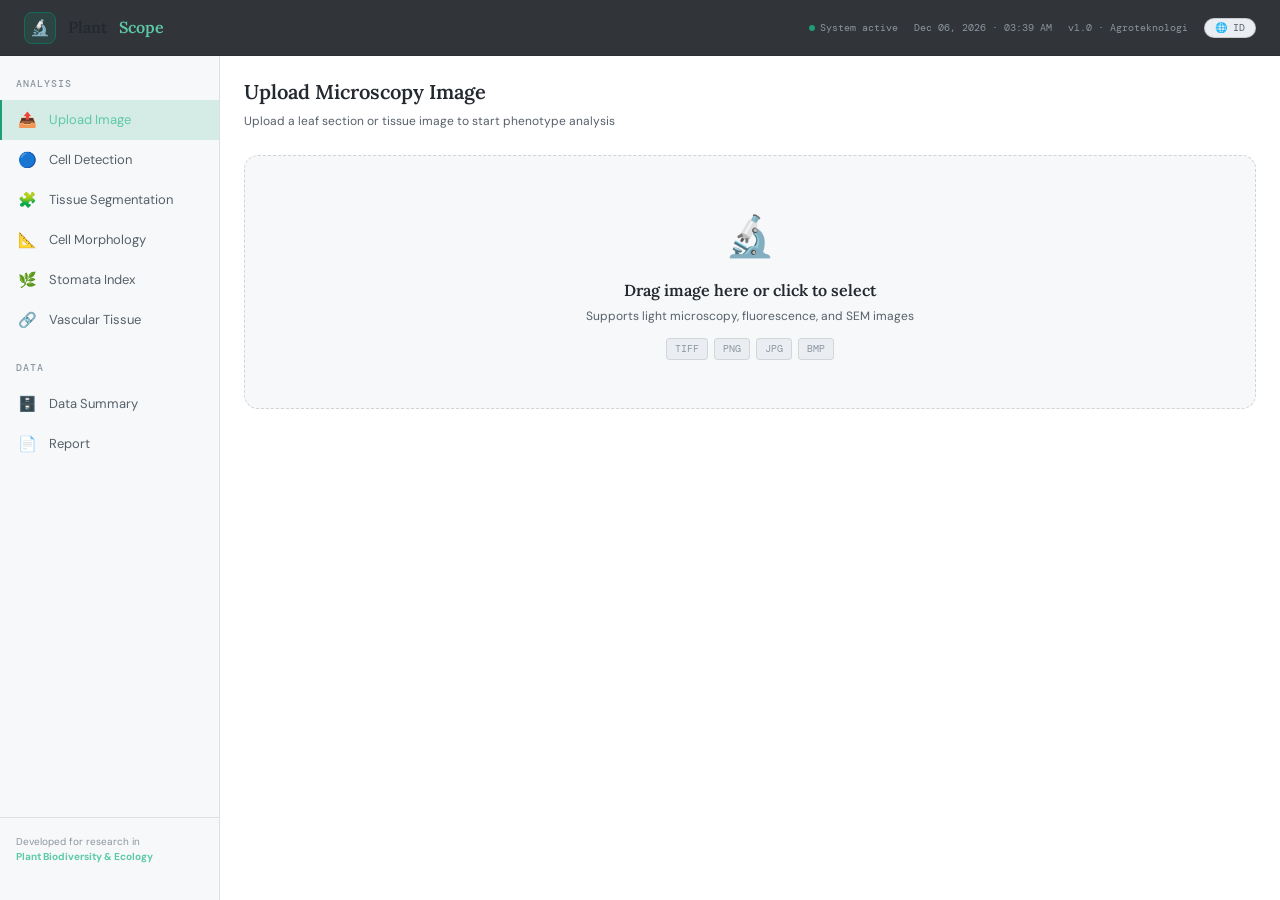
==== commit 70d345a9: "feat(ui): update language support and add detection/segmentation panels" ====
--- a/plant-phenotyping.html
+++ b/plant-phenotyping.html
@@ -1,5 +1,5 @@
 <!DOCTYPE html>
-<html lang="id">
+<html lang="en">
 <head>
 <meta charset="UTF-8">
 <meta name="viewport" content="width=device-width, initial-scale=1.0">
@@ -21,7 +21,7 @@
     <span><span class="status-dot"></span><span data-i18n="system-status">Sistem aktif</span></span>
     <span id="headerTime">—</span>
     <span>v1.0 · Agroteknologi</span>
-    <button class="lang-toggle" id="langToggle" onclick="toggleLang()">🌐 EN</button>
+    <button class="lang-toggle" id="langToggle" onclick="toggleLang()">🌐 ID</button>
   </div>
 </header>
 
@@ -31,6 +31,12 @@
       <div class="sidebar-label" data-i18n="section-analysis">Analisis</div>
       <div class="nav-item active" onclick="showPanel('upload',this)">
         <span class="nav-icon">📤</span> <span data-i18n="nav-upload">Unggah Gambar</span>
+      </div>
+      <div class="nav-item" onclick="showPanel('detection',this)">
+        <span class="nav-icon">🔵</span> <span data-i18n="nav-detection">Deteksi Sel</span>
+      </div>
+      <div class="nav-item" onclick="showPanel('segmentation',this)">
+        <span class="nav-icon">🧩</span> <span data-i18n="nav-segmentation">Segmentasi Jaringan</span>
       </div>
       <div class="nav-item" onclick="showPanel('morphology',this)">
         <span class="nav-icon">📐</span> <span data-i18n="nav-morphology">Morfologi Sel</span>
@@ -155,6 +161,123 @@
               </div>
               <div id="detectedInfo" style="margin-top:10px;font-size:11px;color:var(--text3);display:none;"></div>
             </div>
+          </div>
+        </div>
+      </div>
+    </div>
+
+    <!-- PANEL: DETECTION -->
+    <div id="panel-detection" class="panel">
+      <div class="page-title" data-i18n="detect-title">Deteksi Sel</div>
+      <div class="page-sub" data-i18n="detect-sub">Pencacahan otomatis sel dari gambar mikroskop</div>
+      <div class="grid-3">
+        <div class="stat-card">
+          <div class="stat-num" id="detectCount">—</div>
+          <div class="stat-lbl" data-i18n="detect-stat-count">Sel terdeteksi</div>
+        </div>
+        <div class="stat-card">
+          <div class="stat-num" id="detectAvgArea">—<span>µm²</span></div>
+          <div class="stat-lbl" data-i18n="detect-stat-area">Rerata luas sel</div>
+        </div>
+        <div class="stat-card">
+          <div class="stat-num" id="detectMethod">CV</div>
+          <div class="stat-lbl" data-i18n="detect-stat-method">Metode deteksi</div>
+        </div>
+      </div>
+      <div class="grid-2">
+        <div>
+          <div class="card">
+            <div class="card-head"><span class="icon">🔵</span><span data-i18n="detect-card-results">Hasil Deteksi</span></div>
+            <ul class="metric-list" id="detectResultList">
+              <li style="color:var(--text3);font-size:12px;justify-content:center;" id="detectNoResult" data-i18n="detect-no-result">
+                Belum ada deteksi. Unggah gambar dan jalankan Deteksi Sel di panel Unggah.
+              </li>
+            </ul>
+            <div class="action-row">
+              <button class="btn-primary" onclick="showPanel('upload',document.querySelectorAll('.nav-item')[0])" data-i18n="detect-btn-go">📤 Buka Panel Unggah</button>
+            </div>
+          </div>
+        </div>
+        <div>
+          <div class="card">
+            <div class="card-head"><span class="icon">📊</span><span data-i18n="detect-card-dist">Distribusi Ukuran Sel</span></div>
+            <canvas id="detectHistCanvas" width="320" height="160"></canvas>
+          </div>
+          <div class="card" style="margin-top:1rem;">
+            <div class="card-head"><span class="icon">💡</span><span data-i18n="detect-card-method">Metode Deteksi</span></div>
+            <p style="font-size:12px;color:var(--text2);line-height:1.7;" data-i18n="detect-method-desc">
+              Fase 1 menggunakan OpenCV (threshold adaptif + kontur) tanpa data latih. Fase 2 menggunakan YOLOv8 bila akurasi tidak mencukupi.
+            </p>
+          </div>
+        </div>
+      </div>
+    </div>
+
+    <!-- PANEL: SEGMENTATION -->
+    <div id="panel-segmentation" class="panel">
+      <div class="page-title" data-i18n="seg-panel-title">Segmentasi Jaringan</div>
+      <div class="page-sub" data-i18n="seg-panel-sub">Klasifikasi dan proporsi jaringan daun berdasarkan analisis gambar</div>
+      <div class="grid-4">
+        <div class="stat-card">
+          <div class="stat-num" id="segStatEpid">38<span>%</span></div>
+          <div class="stat-lbl" data-i18n="seg-epid">Sel epidermis</div>
+        </div>
+        <div class="stat-card">
+          <div class="stat-num" id="segStatMeso">44<span>%</span></div>
+          <div class="stat-lbl" data-i18n="seg-meso">Sel mesofil</div>
+        </div>
+        <div class="stat-card">
+          <div class="stat-num" id="segStatStoma">12<span>%</span></div>
+          <div class="stat-lbl" data-i18n="seg-stoma">Stomata</div>
+        </div>
+        <div class="stat-card">
+          <div class="stat-num" id="segStatOther">6<span>%</span></div>
+          <div class="stat-lbl" data-i18n="seg-other">Lainnya</div>
+        </div>
+      </div>
+      <div class="grid-2">
+        <div>
+          <div class="card">
+            <div class="card-head"><span class="icon">🧩</span><span data-i18n="seg-card-detail">Detail Segmentasi</span></div>
+            <div class="seg-item" style="margin-bottom:14px;">
+              <div class="seg-dot" style="background:#1D9E75"></div>
+              <span class="seg-name" data-i18n="seg-epid">Sel epidermis</span>
+              <div class="seg-bar-wrap"><div class="seg-bar-fill" id="segBarEpid" style="width:38%;background:#1D9E75"></div></div>
+              <span class="seg-pct" id="segPctEpid">38%</span>
+            </div>
+            <div class="seg-item" style="margin-bottom:14px;">
+              <div class="seg-dot" style="background:#639922"></div>
+              <span class="seg-name" data-i18n="seg-meso">Sel mesofil</span>
+              <div class="seg-bar-wrap"><div class="seg-bar-fill" id="segBarMeso" style="width:44%;background:#639922"></div></div>
+              <span class="seg-pct" id="segPctMeso">44%</span>
+            </div>
+            <div class="seg-item" style="margin-bottom:14px;">
+              <div class="seg-dot" style="background:#BA7517"></div>
+              <span class="seg-name" data-i18n="seg-stoma">Stomata</span>
+              <div class="seg-bar-wrap"><div class="seg-bar-fill" id="segBarStoma" style="width:12%;background:#BA7517"></div></div>
+              <span class="seg-pct" id="segPctStoma">12%</span>
+            </div>
+            <div class="seg-item">
+              <div class="seg-dot" style="background:#484f58"></div>
+              <span class="seg-name" data-i18n="seg-other">Lainnya</span>
+              <div class="seg-bar-wrap"><div class="seg-bar-fill" id="segBarOther" style="width:6%;background:#484f58"></div></div>
+              <span class="seg-pct" id="segPctOther">6%</span>
+            </div>
+            <div class="action-row" style="margin-top:1.5rem;">
+              <button class="btn-primary" onclick="showPanel('upload',document.querySelectorAll('.nav-item')[0])" data-i18n="seg-btn-go">📤 Buka Panel Unggah</button>
+            </div>
+          </div>
+        </div>
+        <div>
+          <div class="card">
+            <div class="card-head"><span class="icon">📊</span><span data-i18n="seg-card-chart">Proporsi Jaringan</span></div>
+            <canvas id="segChart" width="300" height="220"></canvas>
+          </div>
+          <div class="card" style="margin-top:1rem;">
+            <div class="card-head"><span class="icon">💡</span><span data-i18n="seg-card-method">Metode Segmentasi</span></div>
+            <p style="font-size:12px;color:var(--text2);line-height:1.7;" data-i18n="seg-method-desc">
+              K-means (k=4) pada ruang warna LAB/HSV untuk jaringan berwarna; segmentasi watershed untuk gambar grayscale.
+            </p>
           </div>
         </div>
       </div>
